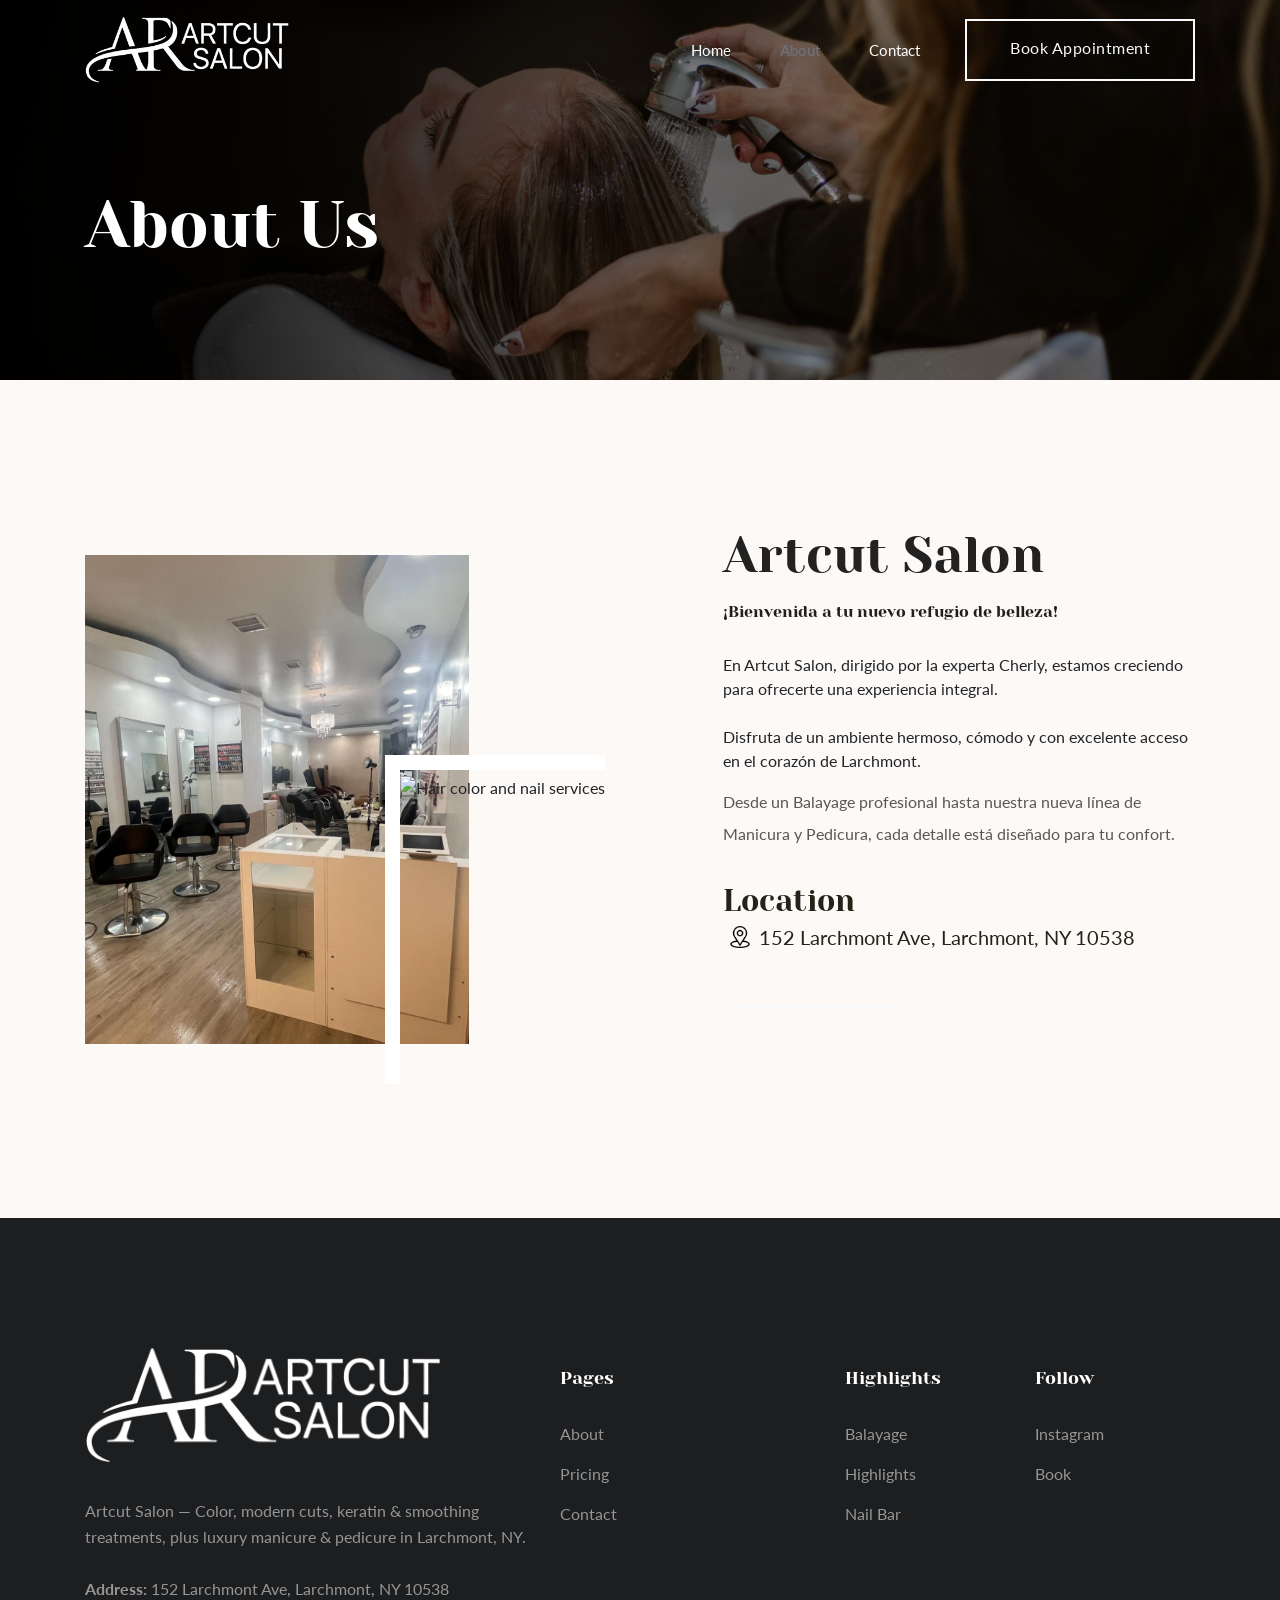
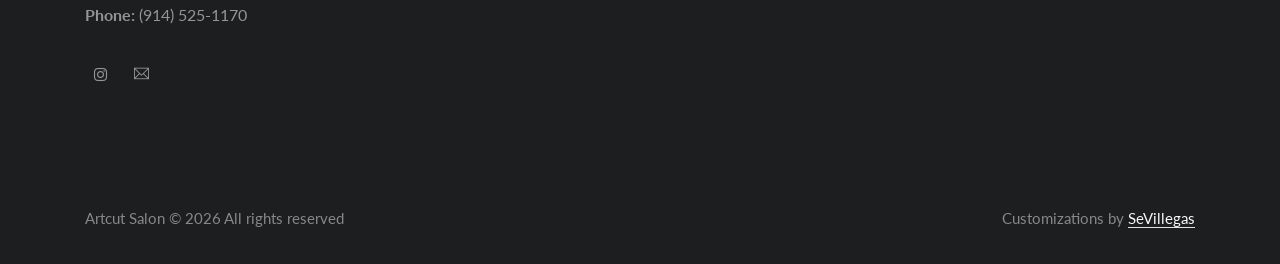
==== about.html @ 1b6c18f8 "first commit" ====
<!doctype html>
<html class="no-js" lang="zxx">

<head>
    <meta charset="utf-8">
    <meta http-equiv="x-ua-compatible" content="ie=edge">
    <title>Barber</title>
    <meta name="description"
        content=" About Artcut Salon in Larchmont, NY. Color, balayage, modern cuts, keratin & smoothing treatments, plus luxury manicure & pedicure. Book your appointment today.">
    <meta name="keywords"
        content="Artcut Salon, Larchmont NY salon, balayage Larchmont, hair color Larchmont, keratin treatment Larchmont, manicure Larchmont, pedicure Larchmont, Westchester beauty salon">
    <meta name="viewport" content="width=device-width, initial-scale=1">

    <!-- <link rel="manifest" href="site.webmanifest"> -->
    <link rel="shortcut icon" type="image/x-icon" href="img/favicon.png">
    <!-- Place favicon.ico in the root directory -->

    <!-- CSS here -->
    <link rel="stylesheet" href="css/bootstrap.min.css">
    <link rel="stylesheet" href="css/owl.carousel.min.css">
    <link rel="stylesheet" href="css/magnific-popup.css">
    <link rel="stylesheet" href="css/font-awesome.min.css">
    <link rel="stylesheet" href="css/themify-icons.css">
    <link rel="stylesheet" href="css/nice-select.css">
    <link rel="stylesheet" href="css/flaticon.css">
    <link rel="stylesheet" href="css/gijgo.css">
    <link rel="stylesheet" href="css/animate.css">
    <link rel="stylesheet" href="css/slicknav.css">
    <link rel="stylesheet" href="css/style.css">
    <!-- <link rel="stylesheet" href="css/responsive.css"> -->
</head>

<body>
    <!--[if lte IE 9]>
            <p class="browserupgrade">You are using an <strong>outdated</strong> browser. Please <a href="https://browsehappy.com/">upgrade your browser</a> to improve your experience and security.</p>
        <![endif]-->

    <!-- ! header-start -->
    <header>
        <div class="header-area ">
            <div id="sticky-header" class="main-header-area">
                <div class="container">
                    <div class="row align-items-center">
                        <div class="col-xl-3 col-lg-3">
                            <div class="logo-img">
                                <a href="index.html">
                                    <!-- Replace with your real logo -->
                                    <img src="img/logo.png" alt="Artcut Salon Logo">
                                </a>
                            </div>
                        </div>
                        <div class="col-xl-9 col-lg-9">
                            <div class="menu_wrap d-none d-lg-block">
                                <div class="menu_wrap_inner d-flex align-items-center justify-content-end">
                                    <div class="main-menu">
                                        <nav>
                                            <ul id="navigation">
                                                <li><a href="index.html">Home</a></li>
                                                <li><a class="active" href="about.html">About</a></li>
                                                <li><a href="contact.html">Contact</a></li>
                                            </ul>
                                        </nav>
                                    </div>
                                    <div class="book_room">
                                        <div class="book_btn">
                                            <a href="contact.html">Book Appointment</a>
                                        </div>
                                    </div>
                                </div>
                            </div>
                        </div>
                        <div class="col-12">
                            <div class="mobile_menu d-block d-lg-none"></div>
                        </div>
                    </div>
                </div>
            </div>
        </div>
    </header>
    <!-- ! header-end -->

    <!-- ! bradcam_area_start -->
    <div class="bradcam_area breadcam_bg overlay">
        <div class="container">
            <div class="row">
                <div class="col-lg-12">
                    <h3>About us</h3>
                </div>
            </div>
        </div>
    </div>
    <!-- ! bradcam_area_end -->

    <!-- ! about_area_start -->
    <div class="about_area ">
        <div class="container">
            <div class="row align-items-center">
                <div class="col-xl-6 col-lg-6 col-md-6">
                    <div class="about_thumbs">
                        <div class="large_img_1">
                            <!-- Replace images with real salon photos -->
                            <img src="img/about/about_lft.png" alt="Artcut Salon - Larchmont">
                        </div>
                        <div class="small_img_1">
                            <img src="img/about/about_right.png" alt="Hair color and nail services">
                        </div>
                    </div>
                </div>
                <div class="col-xl-6 col-lg-6 col-md-6">
                    <div class="about_info">
                        <div class="section_title mb-20px">
                            <h3>Artcut Salon</h3>
                            <p>
                            <h5>¡Bienvenida a tu nuevo refugio de belleza!</h5><br>En Artcut Salon, dirigido por la
                            experta
                            Cherly, estamos creciendo para ofrecerte una experiencia integral.<br><br>Disfruta de un
                            ambiente hermoso, cómodo y con excelente acceso en el corazón de Larchmont.</p>
                            <p>Desde un Balayage profesional hasta nuestra nueva línea de Manicura y Pedicura, cada
                                detalle está diseñado para tu confort.</p>
                        </div>
                        <p class="opening_hour">
                            Location
                            <span class="location-line">
                                <img src="./img/about/location.png" alt="Location">
                                152 Larchmont Ave, Larchmont, NY 10538
                            </span>
                        </p>
                        <a href="about.html" class="boxed-btn3">Meet Cherly</a>
                    </div>
                </div>
            </div>
        </div>
    </div>
    <!-- ! about_area_end -->

    <!-- ! team_area_start  
    <div class="team_area">
        <div class="container">
            <div class="row justify-content-center">
                <div class="col-lg-6 col-md-10">
                    <div class="section_title text-center mb-55">
                        <h3>Barber</h3>
                        <p>Lorem ipsum dolor sit amet, consectetur adipisicing elit, sed do eiusmod tempor incididunt ut
                            labore et dolore</p>
                    </div>
                </div>
            </div>
            <div class="row justify-content-center">
                <div class="col-lg-4 col-md-6">
                    <div class="single_team_member">
                        <div class="team_thumb">
                            <img src="img/team/1.png" alt="">
                        </div>
                        <div class="member_info text-center">
                            <h3>Jhon Smith</h3>
                            <p>Junior Barber</p>
                        </div>
                    </div>
                </div>
                <div class="col-lg-4 col-md-6">
                    <div class="single_team_member">
                        <div class="team_thumb">
                            <img src="img/team/2.png" alt="">
                        </div>
                        <div class="member_info text-center">
                            <h3>Jems Smith</h3>
                            <p>Junior Barber</p>
                        </div>
                    </div>
                </div>
                <div class="col-lg-4 col-md-6">
                    <div class="single_team_member">
                        <div class="team_thumb">
                            <img src="img/team/3.png" alt="">
                        </div>
                        <div class="member_info text-center">
                            <h3>Thomas J Watson</h3>
                            <p>Junior Barber</p>
                        </div>
                    </div>
                </div>
            </div>
        </div>
    </div>
    team_area_end  -->

    <!-- ! footer_start  -->
    <footer class="footer">
        <div class="footer_top">
            <div class="container">
                <div class="row">
                    <div class="col-xl-5 col-md-6 col-lg-5 ">
                        <div class="footer_widget">
                            <div class="footer_logo logo-img">
                                <a href="index.html">
                                    <img src="img/logo.png" alt="Artcut Salon Logo">
                                </a>
                            </div>
                            <p class="address_text">
                                Artcut Salon — Color, modern cuts, keratin & smoothing treatments, plus luxury manicure
                                & pedicure in Larchmont, NY.
                                <br><br>
                                <strong>Address:</strong> 152 Larchmont Ave, Larchmont, NY 10538<br>
                                <strong>Phone:</strong> (914) 525-1170
                            </p>
                            <div class="socail_links">
                                <ul>
                                    <li>
                                        <a href="https://www.instagram.com/hair.by.cherly" target="_blank"
                                            rel="noopener noreferrer" aria-label="Instagram">
                                            <i class="fa fa-instagram"></i>
                                        </a>
                                    </li>
                                    <li>
                                        <a href="contact.html" aria-label="Contact">
                                            <i class="ti-email"></i>
                                        </a>
                                    </li>
                                </ul>
                            </div>

                        </div>
                    </div>
                    <div class="col-xl-3 col-md-6 col-lg-3">
                        <div class="footer_widget">
                            <h3 class="footer_title">
                                Pages
                            </h3>
                            <ul class="links">
                                <li><a href="about.html">About</a></li>
                                <li><a href="#pricing">Pricing</a></li>
                                <li><a href="contact.html">Contact</a></li>
                            </ul>
                        </div>
                    </div>
                    <div class="col-xl-2  col-md-6 col-lg-2">
                        <div class="footer_widget">
                            <h3 class="footer_title">
                                Highlights
                            </h3>
                            <ul class="links">
                                <li><a href="#pricing">Balayage</a></li>
                                <li><a href="#pricing">Highlights</a></li>
                                <li><a href="#pricing">Nail Bar</a></li>
                            </ul>
                        </div>
                    </div>
                    <div class="col-xl-2  col-md-6 col-lg-2">
                        <div class="footer_widget">
                            <h3 class="footer_title">
                                Follow
                            </h3>
                            <ul class="links">
                                <li><a href="https://www.instagram.com/hair.by.cherly" target="_blank"
                                        rel="noopener noreferrer">Instagram</a></li>
                                <li><a href="contact.html">Book</a></li>
                            </ul>
                        </div>
                    </div>
                </div>
            </div>
        </div>
        <div class="copy-right_text">
            <div class="container">
                <div class="row">
                    <div class="col-xl-12">
                        <p class="copy_right d-flex justify-content-between">
                            Artcut Salon &copy;
                            <script>document.write(new Date().getFullYear());</script>
                            All rights reserved

                            <span class="ms-2 text-end">Customizations by <a class="border-bottom" target="_blank"
                                    href="https://sebastianv.netlify.app/">SeVillegas</a></span>
                        </p>
                    </div>
                </div>
            </div>
        </div>
    </footer>
    <!-- ! footer_end  -->

    <!-- JS here -->
    <script src="js/vendor/modernizr-3.5.0.min.js"></script>
    <script src="js/vendor/jquery-1.12.4.min.js"></script>
    <script src="js/popper.min.js"></script>
    <script src="js/bootstrap.min.js"></script>
    <script src="js/owl.carousel.min.js"></script>
    <script src="js/isotope.pkgd.min.js"></script>
    <script src="js/ajax-form.js"></script>
    <script src="js/waypoints.min.js"></script>
    <script src="js/jquery.counterup.min.js"></script>
    <script src="js/imagesloaded.pkgd.min.js"></script>
    <script src="js/scrollIt.js"></script>
    <script src="js/jquery.scrollUp.min.js"></script>
    <script src="js/wow.min.js"></script>
    <script src="js/nice-select.min.js"></script>
    <script src="js/jquery.slicknav.min.js"></script>
    <script src="js/jquery.magnific-popup.min.js"></script>
    <script src="js/plugins.js"></script>
    <script src="js/gijgo.min.js"></script>

    <!--contact js-->
    <script src="js/contact.js"></script>
    <script src="js/jquery.ajaxchimp.min.js"></script>
    <script src="js/jquery.form.js"></script>
    <script src="js/jquery.validate.min.js"></script>
    <script src="js/mail-script.js"></script>

    <script src="js/main.js"></script>
    <script>
        $('#datepicker').datepicker({
            iconsLibrary: 'fontawesome',
            disableDaysOfWeek: [0, 0],
            //     icons: {
            //      rightIcon: '<span class="fa fa-caret-down"></span>'
            //  }
        });
        $('#datepicker2').datepicker({
            iconsLibrary: 'fontawesome',
            icons: {
                rightIcon: '<span class="fa fa-caret-down"></span>'
            }

        });
        var timepicker = $('#timepicker').timepicker({
            format: 'HH.MM'
        });
    </script>
</body>

</html>
---- css/themify-icons.css ----
@font-face {
	font-family: 'themify';
	src:url('../fonts/themify.eot?-fvbane');
	src:url('../fonts/themify.eot?#iefix-fvbane') format('embedded-opentype'),
		url('../fonts/themify.woff?-fvbane') format('woff'),
		url('../fonts/themify.ttf?-fvbane') format('truetype'),
		url('../fonts/themify.svg?-fvbane#themify') format('svg');
	font-weight: normal;
	font-style: normal;
}

[class^="ti-"], [class*=" ti-"] {
	font-family: 'themify';
	/* speak: none; */
	font-style: normal;
	font-weight: normal;
	font-variant: normal;
	text-transform: none;
	line-height: 1;

	/* Better Font Rendering =========== */
	-webkit-font-smoothing: antialiased;
	-moz-osx-font-smoothing: grayscale;
}

.ti-wand:before {
	content: "\e600";
}
.ti-volume:before {
	content: "\e601";
}
.ti-user:before {
	content: "\e602";
}
.ti-unlock:before {
	content: "\e603";
}
.ti-unlink:before {
	content: "\e604";
}
.ti-trash:before {
	content: "\e605";
}
.ti-thought:before {
	content: "\e606";
}
.ti-target:before {
	content: "\e607";
}
.ti-tag:before {
	content: "\e608";
}
.ti-tablet:before {
	content: "\e609";
}
.ti-star:before {
	content: "\e60a";
}
.ti-spray:before {
	content: "\e60b";
}
.ti-signal:before {
	content: "\e60c";
}
.ti-shopping-cart:before {
	content: "\e60d";
}
.ti-shopping-cart-full:before {
	content: "\e60e";
}
.ti-settings:before {
	content: "\e60f";
}
.ti-search:before {
	content: "\e610";
}
.ti-zoom-in:before {
	content: "\e611";
}
.ti-zoom-out:before {
	content: "\e612";
}
.ti-cut:before {
	content: "\e613";
}
.ti-ruler:before {
	content: "\e614";
}
.ti-ruler-pencil:before {
	content: "\e615";
}
.ti-ruler-alt:before {
	content: "\e616";
}
.ti-bookmark:before {
	content: "\e617";
}
.ti-bookmark-alt:before {
	content: "\e618";
}
.ti-reload:before {
	content: "\e619";
}
.ti-plus:before {
	content: "\e61a";
}
.ti-pin:before {
	content: "\e61b";
}
.ti-pencil:before {
	content: "\e61c";
}
.ti-pencil-alt:before {
	content: "\e61d";
}
.ti-paint-roller:before {
	content: "\e61e";
}
.ti-paint-bucket:before {
	content: "\e61f";
}
.ti-na:before {
	content: "\e620";
}
.ti-mobile:before {
	content: "\e621";
}
.ti-minus:before {
	content: "\e622";
}
.ti-medall:before {
	content: "\e623";
}
.ti-medall-alt:before {
	content: "\e624";
}
.ti-marker:before {
	content: "\e625";
}
.ti-marker-alt:before {
	content: "\e626";
}
.ti-arrow-up:before {
	content: "\e627";
}
.ti-arrow-right:before {
	content: "\e628";
}
.ti-arrow-left:before {
	content: "\e629";
}
.ti-arrow-down:before {
	content: "\e62a";
}
.ti-lock:before {
	content: "\e62b";
}
.ti-location-arrow:before {
	content: "\e62c";
}
.ti-link:before {
	content: "\e62d";
}
.ti-layout:before {
	content: "\e62e";
}
.ti-layers:before {
	content: "\e62f";
}
.ti-layers-alt:before {
	content: "\e630";
}
.ti-key:before {
	content: "\e631";
}
.ti-import:before {
	content: "\e632";
}
.ti-image:before {
	content: "\e633";
}
.ti-heart:before {
	content: "\e634";
}
.ti-heart-broken:before {
	content: "\e635";
}
.ti-hand-stop:before {
	content: "\e636";
}
.ti-hand-open:before {
	content: "\e637";
}
.ti-hand-drag:before {
	content: "\e638";
}
.ti-folder:before {
	content: "\e639";
}
.ti-flag:before {
	content: "\e63a";
}
.ti-flag-alt:before {
	content: "\e63b";
}
.ti-flag-alt-2:before {
	content: "\e63c";
}
.ti-eye:before {
	content: "\e63d";
}
.ti-export:before {
	content: "\e63e";
}
.ti-exchange-vertical:before {
	content: "\e63f";
}
.ti-desktop:before {
	content: "\e640";
}
.ti-cup:before {
	content: "\e641";
}
.ti-crown:before {
	content: "\e642";
}
.ti-comments:before {
	content: "\e643";
}
.ti-comment:before {
	content: "\e644";
}
.ti-comment-alt:before {
	content: "\e645";
}
.ti-close:before {
	content: "\e646";
}
.ti-clip:before {
	content: "\e647";
}
.ti-angle-up:before {
	content: "\e648";
}
.ti-angle-right:before {
	content: "\e649";
}
.ti-angle-left:before {
	content: "\e64a";
}
.ti-angle-down:before {
	content: "\e64b";
}
.ti-check:before {
	content: "\e64c";
}
.ti-check-box:before {
	content: "\e64d";
}
.ti-camera:before {
	content: "\e64e";
}
.ti-announcement:before {
	content: "\e64f";
}
.ti-brush:before {
	content: "\e650";
}
.ti-briefcase:before {
	content: "\e651";
}
.ti-bolt:before {
	content: "\e652";
}
.ti-bolt-alt:before {
	content: "\e653";
}
.ti-blackboard:before {
	content: "\e654";
}
.ti-bag:before {
	content: "\e655";
}
.ti-move:before {
	content: "\e656";
}
.ti-arrows-vertical:before {
	content: "\e657";
}
.ti-arrows-horizontal:before {
	content: "\e658";
}
.ti-fullscreen:before {
	content: "\e659";
}
.ti-arrow-top-right:before {
	content: "\e65a";
}
.ti-arrow-top-left:before {
	content: "\e65b";
}
.ti-arrow-circle-up:before {
	content: "\e65c";
}
.ti-arrow-circle-right:before {
	content: "\e65d";
}
.ti-arrow-circle-left:before {
	content: "\e65e";
}
.ti-arrow-circle-down:before {
	content: "\e65f";
}
.ti-angle-double-up:before {
	content: "\e660";
}
.ti-angle-double-right:before {
	content: "\e661";
}
.ti-angle-double-left:before {
	content: "\e662";
}
.ti-angle-double-down:before {
	content: "\e663";
}
.ti-zip:before {
	content: "\e664";
}
.ti-world:before {
	content: "\e665";
}
.ti-wheelchair:before {
	content: "\e666";
}
.ti-view-list:before {
	content: "\e667";
}
.ti-view-list-alt:before {
	content: "\e668";
}
.ti-view-grid:before {
	content: "\e669";
}
.ti-uppercase:before {
	content: "\e66a";
}
.ti-upload:before {
	content: "\e66b";
}
.ti-underline:before {
	content: "\e66c";
}
.ti-truck:before {
	content: "\e66d";
}
.ti-timer:before {
	content: "\e66e";
}
.ti-ticket:before {
	content: "\e66f";
}
.ti-thumb-up:before {
	content: "\e670";
}
.ti-thumb-down:before {
	content: "\e671";
}
.ti-text:before {
	content: "\e672";
}
.ti-stats-up:before {
	content: "\e673";
}
.ti-stats-down:before {
	content: "\e674";
}
.ti-split-v:before {
	content: "\e675";
}
.ti-split-h:before {
	content: "\e676";
}
.ti-smallcap:before {
	content: "\e677";
}
.ti-shine:before {
	content: "\e678";
}
.ti-shift-right:before {
	content: "\e679";
}
.ti-shift-left:before {
	content: "\e67a";
}
.ti-shield:before {
	content: "\e67b";
}
.ti-notepad:before {
	content: "\e67c";
}
.ti-server:before {
	content: "\e67d";
}
.ti-quote-right:before {
	content: "\e67e";
}
.ti-quote-left:before {
	content: "\e67f";
}
.ti-pulse:before {
	content: "\e680";
}
.ti-printer:before {
	content: "\e681";
}
.ti-power-off:before {
	content: "\e682";
}
.ti-plug:before {
	content: "\e683";
}
.ti-pie-chart:before {
	content: "\e684";
}
.ti-paragraph:before {
	content: "\e685";
}
.ti-panel:before {
	content: "\e686";
}
.ti-package:before {
	content: "\e687";
}
.ti-music:before {
	content: "\e688";
}
.ti-music-alt:before {
	content: "\e689";
}
.ti-mouse:before {
	content: "\e68a";
}
.ti-mouse-alt:before {
	content: "\e68b";
}
.ti-money:before {
	content: "\e68c";
}
.ti-microphone:before {
	content: "\e68d";
}
.ti-menu:before {
	content: "\e68e";
}
.ti-menu-alt:before {
	content: "\e68f";
}
.ti-map:before {
	content: "\e690";
}
.ti-map-alt:before {
	content: "\e691";
}
.ti-loop:before {
	content: "\e692";
}
.ti-location-pin:before {
	content: "\e693";
}
.ti-list:before {
	content: "\e694";
}
.ti-light-bulb:before {
	content: "\e695";
}
.ti-Italic:before {
	content: "\e696";
}
.ti-info:before {
	content: "\e697";
}
.ti-infinite:before {
	content: "\e698";
}
.ti-id-badge:before {
	content: "\e699";
}
.ti-hummer:before {
	content: "\e69a";
}
.ti-home:before {
	content: "\e69b";
}
.ti-help:before {
	content: "\e69c";
}
.ti-headphone:before {
	content: "\e69d";
}
.ti-harddrives:before {
	content: "\e69e";
}
.ti-harddrive:before {
	content: "\e69f";
}
.ti-gift:before {
	content: "\e6a0";
}
.ti-game:before {
	content: "\e6a1";
}
.ti-filter:before {
	content: "\e6a2";
}
.ti-files:before {
	content: "\e6a3";
}
.ti-file:before {
	content: "\e6a4";
}
.ti-eraser:before {
	content: "\e6a5";
}
.ti-envelope:before {
	content: "\e6a6";
}
.ti-download:before {
	content: "\e6a7";
}
.ti-direction:before {
	content: "\e6a8";
}
.ti-direction-alt:before {
	content: "\e6a9";
}
.ti-dashboard:before {
	content: "\e6aa";
}
.ti-control-stop:before {
	content: "\e6ab";
}
.ti-control-shuffle:before {
	content: "\e6ac";
}
.ti-control-play:before {
	content: "\e6ad";
}
.ti-control-pause:before {
	content: "\e6ae";
}
.ti-control-forward:before {
	content: "\e6af";
}
.ti-control-backward:before {
	content: "\e6b0";
}
.ti-cloud:before {
	content: "\e6b1";
}
.ti-cloud-up:before {
	content: "\e6b2";
}
.ti-cloud-down:before {
	content: "\e6b3";
}
.ti-clipboard:before {
	content: "\e6b4";
}
.ti-car:before {
	content: "\e6b5";
}
.ti-calendar:before {
	content: "\e6b6";
}
.ti-book:before {
	content: "\e6b7";
}
.ti-bell:before {
	content: "\e6b8";
}
.ti-basketball:before {
	content: "\e6b9";
}
.ti-bar-chart:before {
	content: "\e6ba";
}
.ti-bar-chart-alt:before {
	content: "\e6bb";
}
.ti-back-right:before {
	content: "\e6bc";
}
.ti-back-left:before {
	content: "\e6bd";
}
.ti-arrows-corner:before {
	content: "\e6be";
}
.ti-archive:before {
	content: "\e6bf";
}
.ti-anchor:before {
	content: "\e6c0";
}
.ti-align-right:before {
	content: "\e6c1";
}
.ti-align-left:before {
	content: "\e6c2";
}
.ti-align-justify:before {
	content: "\e6c3";
}
.ti-align-center:before {
	content: "\e6c4";
}
.ti-alert:before {
	content: "\e6c5";
}
.ti-alarm-clock:before {
	content: "\e6c6";
}
.ti-agenda:before {
	content: "\e6c7";
}
.ti-write:before {
	content: "\e6c8";
}
.ti-window:before {
	content: "\e6c9";
}
.ti-widgetized:before {
	content: "\e6ca";
}
.ti-widget:before {
	content: "\e6cb";
}
.ti-widget-alt:before {
	content: "\e6cc";
}
.ti-wallet:before {
	content: "\e6cd";
}
.ti-video-clapper:before {
	content: "\e6ce";
}
.ti-video-camera:before {
	content: "\e6cf";
}
.ti-vector:before {
	content: "\e6d0";
}
.ti-themify-logo:before {
	content: "\e6d1";
}
.ti-themify-favicon:before {
	content: "\e6d2";
}
.ti-themify-favicon-alt:before {
	content: "\e6d3";
}
.ti-support:before {
	content: "\e6d4";
}
.ti-stamp:before {
	content: "\e6d5";
}
.ti-split-v-alt:before {
	content: "\e6d6";
}
.ti-slice:before {
	content: "\e6d7";
}
.ti-shortcode:before {
	content: "\e6d8";
}
.ti-shift-right-alt:before {
	content: "\e6d9";
}
.ti-shift-left-alt:before {
	content: "\e6da";
}
.ti-ruler-alt-2:before {
	content: "\e6db";
}
.ti-receipt:before {
	content: "\e6dc";
}
.ti-pin2:before {
	content: "\e6dd";
}
.ti-pin-alt:before {
	content: "\e6de";
}
.ti-pencil-alt2:before {
	content: "\e6df";
}
.ti-palette:before {
	content: "\e6e0";
}
.ti-more:before {
	content: "\e6e1";
}
.ti-more-alt:before {
	content: "\e6e2";
}
.ti-microphone-alt:before {
	content: "\e6e3";
}
.ti-magnet:before {
	content: "\e6e4";
}
.ti-line-double:before {
	content: "\e6e5";
}
.ti-line-dotted:before {
	content: "\e6e6";
}
.ti-line-dashed:before {
	content: "\e6e7";
}
.ti-layout-width-full:before {
	content: "\e6e8";
}
.ti-layout-width-default:before {
	content: "\e6e9";
}
.ti-layout-width-default-alt:before {
	content: "\e6ea";
}
.ti-layout-tab:before {
	content: "\e6eb";
}
.ti-layout-tab-window:before {
	content: "\e6ec";
}
.ti-layout-tab-v:before {
	content: "\e6ed";
}
.ti-layout-tab-min:before {
	content: "\e6ee";
}
.ti-layout-slider:before {
	content: "\e6ef";
}
.ti-layout-slider-alt:before {
	content: "\e6f0";
}
.ti-layout-sidebar-right:before {
	content: "\e6f1";
}
.ti-layout-sidebar-none:before {
	content: "\e6f2";
}
.ti-layout-sidebar-left:before {
	content: "\e6f3";
}
.ti-layout-placeholder:before {
	content: "\e6f4";
}
.ti-layout-menu:before {
	content: "\e6f5";
}
.ti-layout-menu-v:before {
	content: "\e6f6";
}
.ti-layout-menu-separated:before {
	content: "\e6f7";
}
.ti-layout-menu-full:before {
	content: "\e6f8";
}
.ti-layout-media-right-alt:before {
	content: "\e6f9";
}
.ti-layout-media-right:before {
	content: "\e6fa";
}
.ti-layout-media-overlay:before {
	content: "\e6fb";
}
.ti-layout-media-overlay-alt:before {
	content: "\e6fc";
}
.ti-layout-media-overlay-alt-2:before {
	content: "\e6fd";
}
.ti-layout-media-left-alt:before {
	content: "\e6fe";
}
.ti-layout-media-left:before {
	content: "\e6ff";
}
.ti-layout-media-center-alt:before {
	content: "\e700";
}
.ti-layout-media-center:before {
	content: "\e701";
}
.ti-layout-list-thumb:before {
	content: "\e702";
}
.ti-layout-list-thumb-alt:before {
	content: "\e703";
}
.ti-layout-list-post:before {
	content: "\e704";
}
.ti-layout-list-large-image:before {
	content: "\e705";
}
.ti-layout-line-solid:before {
	content: "\e706";
}
.ti-layout-grid4:before {
	content: "\e707";
}
.ti-layout-grid3:before {
	content: "\e708";
}
.ti-layout-grid2:before {
	content: "\e709";
}
.ti-layout-grid2-thumb:before {
	content: "\e70a";
}
.ti-layout-cta-right:before {
	content: "\e70b";
}
.ti-layout-cta-left:before {
	content: "\e70c";
}
.ti-layout-cta-center:before {
	content: "\e70d";
}
.ti-layout-cta-btn-right:before {
	content: "\e70e";
}
.ti-layout-cta-btn-left:before {
	content: "\e70f";
}
.ti-layout-column4:before {
	content: "\e710";
}
.ti-layout-column3:before {
	content: "\e711";
}
.ti-layout-column2:before {
	content: "\e712";
}
.ti-layout-accordion-separated:before {
	content: "\e713";
}
.ti-layout-accordion-merged:before {
	content: "\e714";
}
.ti-layout-accordion-list:before {
	content: "\e715";
}
.ti-ink-pen:before {
	content: "\e716";
}
.ti-info-alt:before {
	content: "\e717";
}
.ti-help-alt:before {
	content: "\e718";
}
.ti-headphone-alt:before {
	content: "\e719";
}
.ti-hand-point-up:before {
	content: "\e71a";
}
.ti-hand-point-right:before {
	content: "\e71b";
}
.ti-hand-point-left:before {
	content: "\e71c";
}
.ti-hand-point-down:before {
	content: "\e71d";
}
.ti-gallery:before {
	content: "\e71e";
}
.ti-face-smile:before {
	content: "\e71f";
}
.ti-face-sad:before {
	content: "\e720";
}
.ti-credit-card:before {
	content: "\e721";
}
.ti-control-skip-forward:before {
	content: "\e722";
}
.ti-control-skip-backward:before {
	content: "\e723";
}
.ti-control-record:before {
	content: "\e724";
}
.ti-control-eject:before {
	content: "\e725";
}
.ti-comments-smiley:before {
	content: "\e726";
}
.ti-brush-alt:before {
	content: "\e727";
}
.ti-youtube:before {
	content: "\e728";
}
.ti-vimeo:before {
	content: "\e729";
}
.ti-twitter:before {
	content: "\e72a";
}
.ti-time:before {
	content: "\e72b";
}
.ti-tumblr:before {
	content: "\e72c";
}
.ti-skype:before {
	content: "\e72d";
}
.ti-share:before {
	content: "\e72e";
}
.ti-share-alt:before {
	content: "\e72f";
}
.ti-rocket:before {
	content: "\e730";
}
.ti-pinterest:before {
	content: "\e731";
}
.ti-new-window:before {
	content: "\e732";
}
.ti-microsoft:before {
	content: "\e733";
}
.ti-list-ol:before {
	content: "\e734";
}
.ti-linkedin:before {
	content: "\e735";
}
.ti-layout-sidebar-2:before {
	content: "\e736";
}
.ti-layout-grid4-alt:before {
	content: "\e737";
}
.ti-layout-grid3-alt:before {
	content: "\e738";
}
.ti-layout-grid2-alt:before {
	content: "\e739";
}
.ti-layout-column4-alt:before {
	content: "\e73a";
}
.ti-layout-column3-alt:before {
	content: "\e73b";
}
.ti-layout-column2-alt:before {
	content: "\e73c";
}
.ti-instagram:before {
	content: "\e73d";
}
.ti-google:before {
	content: "\e73e";
}
.ti-github:before {
	content: "\e73f";
}
.ti-flickr:before {
	content: "\e740";
}
.ti-facebook:before {
	content: "\e741";
}
.ti-dropbox:before {
	content: "\e742";
}
.ti-dribbble:before {
	content: "\e743";
}
.ti-apple:before {
	content: "\e744";
}
.ti-android:before {
	content: "\e745";
}
.ti-save:before {
	content: "\e746";
}
.ti-save-alt:before {
	content: "\e747";
}
.ti-yahoo:before {
	content: "\e748";
}
.ti-wordpress:before {
	content: "\e749";
}
.ti-vimeo-alt:before {
	content: "\e74a";
}
.ti-twitter-alt:before {
	content: "\e74b";
}
.ti-tumblr-alt:before {
	content: "\e74c";
}
.ti-trello:before {
	content: "\e74d";
}
.ti-stack-overflow:before {
	content: "\e74e";
}
.ti-soundcloud:before {
	content: "\e74f";
}
.ti-sharethis:before {
	content: "\e750";
}
.ti-sharethis-alt:before {
	content: "\e751";
}
.ti-reddit:before {
	content: "\e752";
}
.ti-pinterest-alt:before {
	content: "\e753";
}
.ti-microsoft-alt:before {
	content: "\e754";
}
.ti-linux:before {
	content: "\e755";
}
.ti-jsfiddle:before {
	content: "\e756";
}
.ti-joomla:before {
	content: "\e757";
}
.ti-html5:before {
	content: "\e758";
}
.ti-flickr-alt:before {
	content: "\e759";
}
.ti-email:before {
	content: "\e75a";
}
.ti-drupal:before {
	content: "\e75b";
}
.ti-dropbox-alt:before {
	content: "\e75c";
}
.ti-css3:before {
	content: "\e75d";
}
.ti-rss:before {
	content: "\e75e";
}
.ti-rss-alt:before {
	content: "\e75f";
}
---- css/nice-select.css ----
.nice-select {
  -webkit-tap-highlight-color: transparent;
  background-color: #fff;
  border-radius: 5px;
  border: solid 1px #e8e8e8;
  box-sizing: border-box;
  clear: both;
  cursor: pointer;
  display: block;
  float: left;
  font-family: inherit;
  font-size: 14px;
  font-weight: normal;
  height: 42px;
  line-height: 40px;
  outline: none;
  padding-left: 18px;
  padding-right: 30px;
  position: relative;
  text-align: left !important;
  -webkit-transition: all 0.2s ease-in-out;
  transition: all 0.2s ease-in-out;
  -webkit-user-select: none;
     -moz-user-select: none;
      -ms-user-select: none;
          user-select: none;
  white-space: nowrap;
  width: auto; }
  .nice-select:hover {
    border-color: #dbdbdb; }
  .nice-select:active, .nice-select.open, .nice-select:focus {
    border-color: #999; }


  .nice-select.disabled {
    border-color: #ededed;
    color: #999;
    pointer-events: none; }
    .nice-select.disabled:after {
      border-color: #cccccc; }
  .nice-select.wide {
    width: 100%; }
    .nice-select.wide .list {
      left: 0 !important;
      right: 0 !important; }
  .nice-select.right {
    float: right; }
    .nice-select.right .list {
      left: auto;
      right: 0; }
  .nice-select.small {
    font-size: 12px;
    height: 36px;
    line-height: 34px; }
    .nice-select.small:after {
      height: 4px;
      width: 4px; }
    .nice-select.small .option {
      line-height: 34px;
      min-height: 34px; }
  .nice-select .list {
    background-color: #fff;
    border-radius: 5px;
    box-shadow: 0 0 0 1px rgba(68, 68, 68, 0.11);
    box-sizing: border-box;
    margin-top: 4px;
    opacity: 0;
    overflow: hidden;
    padding: 0;
    pointer-events: none;
    position: absolute;
    top: 100%;
    left: 0;
    -webkit-transform-origin: 50% 0;
        -ms-transform-origin: 50% 0;
            transform-origin: 50% 0;
    -webkit-transform: scale(0.75) translateY(-21px);
        -ms-transform: scale(0.75) translateY(-21px);
            transform: scale(0.75) translateY(-21px);
    -webkit-transition: all 0.2s cubic-bezier(0.5, 0, 0, 1.25), opacity 0.15s ease-out;
    transition: all 0.2s cubic-bezier(0.5, 0, 0, 1.25), opacity 0.15s ease-out;
    z-index: 9; }
    .nice-select .list:hover .option:not(:hover) {
      background-color: transparent !important; }
  .nice-select .option {
    cursor: pointer;
    font-weight: 400;
    line-height: 40px;
    list-style: none;
    min-height: 40px;
    outline: none;
    padding-left: 18px;
    padding-right: 29px;
    text-align: left;
    -webkit-transition: all 0.2s;
    transition: all 0.2s; }
    .nice-select .option:hover, .nice-select .option.focus, .nice-select .option.selected.focus {
      background-color: #f6f6f6; }
    .nice-select .option.selected {
      font-weight: bold; }
    .nice-select .option.disabled {
      background-color: transparent;
      color: #999;
      cursor: default; }

.no-csspointerevents .nice-select .list {
  display: none; }

.no-csspointerevents .nice-select.open .list {
  display: block; }





  /* ,,,,,,,,,,,,,,,, */


  .nice-select:after {
    content: "\e64b";
    display: block;
    height: 5px;
    margin-top: -5px;
    pointer-events: none;
    position: absolute;
    right: 30px;
    top: 8px;
    transition: all 0.15s ease-in-out;
    width: 5px;
    font-family: 'themify';
    color: #ddd; }

    .nice-select.open:after {
 }
    .nice-select.open .list {
      opacity: 1;
      pointer-events: auto;
      -webkit-transform: scale(1) translateY(0);
          -ms-transform: scale(1) translateY(0);
              transform: scale(1) translateY(0); }
---- css/flaticon.css ----
/*
  	Flaticon icon font: Flaticon
  	Creation date: 11/01/2020 06:59
  	*/

@font-face {
  font-family: "Flaticon";
  src: url("../fonts/Flaticon.eot");
  src: url("../fonts/Flaticon.eot?#iefix") format("embedded-opentype"),
       url("./Flaticon.woff2") format("woff2"),
       url("../fonts/Flaticon.woff") format("woff"),
       url("../fonts/Flaticon.ttf") format("truetype"),
       url("../fonts/Flaticon.svg#Flaticon") format("svg");
  font-weight: normal;
  font-style: normal;
}

@media screen and (-webkit-min-device-pixel-ratio:0) {
  @font-face {
    font-family: "Flaticon";
    src: url("../fonts/Flaticon.svg#Flaticon") format("svg");
  }
}

[class^="flaticon-"]:before, [class*=" flaticon-"]:before,
[class^="flaticon-"]:after, [class*=" flaticon-"]:after {   
  font-family: Flaticon;
font-style: normal;
}

.flaticon-null:before { content: "\f100"; }
.flaticon-shave:before { content: "\f101"; }
.flaticon-barber:before { content: "\f102"; }
---- css/gijgo.css ----
.gj-button {
    background-color: #f5f5f5;
    border: 1px solid #ddd;
    color: #000;
    border-radius: 3px;
    padding: 6px 10px;
    cursor: pointer;
}

.gj-unselectable {
    -webkit-touch-callout: none;
    -webkit-user-select: none;
    -khtml-user-select: none;
    -moz-user-select: none;
    -ms-user-select: none;
    user-select: none;
}

.gj-row {
    display: -webkit-box;
    display: -ms-flexbox;
    display: flex;
    -ms-flex-wrap: wrap;
    flex-wrap: wrap;
}

.gj-margin-left-5 {
    margin-left: 5px;
}

.gj-margin-left-10 {
    margin-left: 10px;
}

.gj-width-full {
    width: 100%;
}

.gj-cursor-pointer {
    cursor: pointer;
}

.gj-text-align-center {
    text-align: center;
}

.gj-font-size-16 {
    font-size: 16px;
}

.gj-hidden {
    display: none;
}

/** Material Design */
.gj-button-md {
    background: 0 0;
    border: none;
    border-radius: 2px;
    color: rgba(0, 0, 0, 0.87);
    position: relative;
    height: 36px;
    margin: 0;
    min-width: 64px;
    padding: 0 16px;
    display: inline-block;
    font-family: "Roboto","Helvetica","Arial",sans-serif;
    font-size: 1rem;
    font-weight: 500;
    text-transform: uppercase;
    letter-spacing: 0;
    overflow: hidden;
    will-change: box-shadow;
    transition: box-shadow .2s cubic-bezier(.4,0,1,1),background-color .2s cubic-bezier(.4,0,.2,1),color .2s cubic-bezier(.4,0,.2,1);
    outline: none;
    cursor: pointer;
    text-decoration: none;
    text-align: center;
    line-height: 36px;
    vertical-align: middle;
    overflow: hidden;
    -webkit-user-select: none;
    -moz-user-select: none;
    -ms-user-select: none;
    user-select: none;
}

.gj-button-md:hover {
    background-color: rgba(158,158,158,.2);
}

.gj-button-md:disabled {
    color: rgba(0,0,0,.26);
    background: 0 0;
}

.gj-button-md .material-icons,
.gj-button-md .gj-icon {
    vertical-align: middle;
    /*font-size: 1.3rem;
    margin-right: 4px;*/
}

.gj-button-md.gj-button-md-icon {
    width: 24px;
    height: 31px;
    min-width: 24px;
    padding: 0px;
    display: table;
}

.gj-button-md.gj-button-md-icon .material-icons,
.gj-button-md.gj-button-md-icon .gj-icon {
    display: table-cell;
    margin-right: 0px;
    width: 24px;
    height: 24px;
}

.gj-button-md.active {
    background-color: rgba(158,158,158,.4);
}

.gj-button-md-group {
    position: relative;
    display: inline-block;
    vertical-align: middle;
}

.gj-textbox-md {
    border: none;
    border-bottom: 1px solid rgba(0,0,0,.42);
    display: block;
    font-family: "Helvetica","Arial",sans-serif;
    font-size: 16px;
    line-height: 16px;
    padding: 4px 0px;
    margin: 0;
    width: 100%;
    background: 0 0;
    text-align: left;
    color: rgba(0,0,0,.87);
}

.gj-textbox-md:focus,
.gj-textbox-md:active {
    border-bottom: 2px solid rgba(0,0,0,.42);
    outline: none;
}

.gj-textbox-md::placeholder {
    color: #8e8e8e;
}

.gj-textbox-md:-ms-input-placeholder {
    color: #8e8e8e;
}

.gj-textbox-md::-ms-input-placeholder {
    color: #8e8e8e;
}

.gj-md-spacer-24 {
    min-width: 24px;
    width: 24px;
    display: inline-block;
}

.gj-md-spacer-32 {
    min-width: 32px;
    width: 32px;
    display: inline-block;
}

.gj-modal {
    position: fixed;
    top: 0;
    right: 0;
    bottom: 0;
    left: 0;
    z-index: 1203;
    display: none;
    overflow: hidden;
    -webkit-overflow-scrolling: touch;
    outline: 0;
    background-color: rgba(0, 0, 0, 0.54118);
    transition: 200ms ease opacity;
    will-change: opacity;
}

/* List */
ul.gj-list li [data-role="wrapper"] {
    display: table;
    width: 100%;
}

ul.gj-list li [data-role="checkbox"] {
    display: table-cell;
    vertical-align:middle;
    text-align:center;
}

ul.gj-list li [data-role="image"] {
    display: table-cell;
    vertical-align:middle;
    text-align:center;
}

ul.gj-list li [data-role="display"] {
    display: table-cell;
    vertical-align:middle;
    cursor: pointer;
}

ul.gj-list li [data-role="display"]:empty:before {
  content: "\200b"; /* unicode zero width space character */
}

/* List - Bootstrap */
ul.gj-list-bootstrap {
    padding-left: 0px;
    margin-bottom: 0px;
}

ul.gj-list-bootstrap li {
    padding: 0px;
}

ul.gj-list-bootstrap li [data-role="wrapper"] {
    padding: 0px 10px;
}

ul.gj-list-bootstrap li [data-role="checkbox"] {
    width: 24px;
    padding: 3px;
}

ul.gj-list-bootstrap li [data-role="image"] {
    width: 24px;
    height: 24px;
}

ul.gj-list-bootstrap li [data-role="display"] {
    padding: 8px 0px 8px 4px;
}

.list-group-item.active ul li, .list-group-item.active:focus ul li, .list-group-item.active:hover ul li {
    text-shadow: none;
    color:initial;
}

/* List - Material Design */
ul.gj-list-md {
    padding: 0px;
    list-style: none;
    list-style-type: none;
    line-height: 24px;
    letter-spacing: 0;
    color: #616161; /* Gray 700 */
}

ul.gj-list-md li {
    display: list-item;
    list-style-type: none;
    padding: 0px;
    min-height: unset;
    box-sizing: border-box;
    align-items: center;
    cursor: default;
    overflow: hidden;

    font-family: "Roboto","Helvetica","Arial",sans-serif;
    font-size: 16px;
    font-weight: 400;
    letter-spacing: .04em;
    line-height: 1;
    
    -webkit-flex-direction: row;
    -ms-flex-direction: row;
    flex-direction: row;
    -webkit-flex-wrap: nowrap;
    -ms-flex-wrap: nowrap;
    flex-wrap: nowrap;
}

ul.gj-list-md li [data-role="checkbox"] {
    height: 24px;
    width: 24px;
}

ul.gj-list-md li [data-role="image"] {
    height: 24px;
    width: 24px;
}

ul.gj-list-md li [data-role="display"] {
    padding: 8px 0px 8px 5px;
    order: 0;
    flex-grow: 2;
    text-decoration: none;
    box-sizing: border-box;
    align-items: center;
    text-align: left;
    color: rgba(0,0,0,.87);
}

ul.gj-list-md li.disabled>[data-role="wrapper"]>[data-role="display"] {
    color: #9E9E9E; /* Gray 500 */
}

.gj-list-md-active {
    background: #e0e0e0;
    color: #3f51b5;
}


/* Picker */
.gj-picker {
    position: absolute;
    z-index: 1203;
    background-color: #fff;
}

.gj-picker .selected {
    color: #fff;
}

/* Material Design */
.gj-picker-md {
    font-family: "Roboto","Helvetica","Arial",sans-serif;
    font-size: 16px;
    font-weight: 400;
    letter-spacing: .04em;
    line-height: 1;
    color: rgba(0,0,0,.87);
    border: 1px solid #E0E0E0;
}

.gj-modal .gj-picker-md {
    border: 0px;
}

.gj-picker-md [role="header"] {
    color: rgba(255, 255, 255, 0.54);
    display: flex;
    background: #4A3600;
    align-items: baseline;
    user-select: none;
    justify-content: center;
}

.gj-picker-md [role="footer"] {
    float: right;
    padding: 10px;
}

.gj-picker-md [role="footer"] button.gj-button-md {
    color: #4A3600;
    font-weight: bold;
    font-size: 13px;
}

/* Bootstrap */
.gj-picker-bootstrap {
    border-radius: 4px;
    border: 1px solid #E0E0E0;
}

.gj-picker-bootstrap .selected {
    color: #888;
}

.gj-picker-bootstrap [role="header"] {
    background: #eee;
    color: #AAA;
}
@font-face {
    font-family: 'gijgo-material';
    src: url('../fonts/gijgo-material.eot?235541');
    src: url('../fonts/gijgo-material.eot?235541#iefix') format('embedded-opentype'), url('../fonts/gijgo-material.ttf?235541') format('truetype'), url('../fonts/gijgo-material.woff?235541') format('woff'), url('../fonts/gijgo-material.svg?235541#gijgo-material') format('svg');
    font-weight: normal;
    font-style: normal;
}

.gj-icon {
    /* use !important to prevent issues with browser extensions that change fonts */
    font-family: 'gijgo-material' !important;
    font-size: 24px;
    speak: none;
    font-style: normal;
    font-weight: normal;
    font-variant: normal;
    text-transform: none;
    line-height: 1;
    /* Enable Ligatures ================ */
    letter-spacing: 0;
    -webkit-font-feature-settings: "liga";
    -moz-font-feature-settings: "liga=1";
    -moz-font-feature-settings: "liga";
    -ms-font-feature-settings: "liga" 1;
    font-feature-settings: "liga";
    -webkit-font-variant-ligatures: discretionary-ligatures;
    font-variant-ligatures: discretionary-ligatures;
    /* Better Font Rendering =========== */
    -webkit-font-smoothing: antialiased;
    -moz-osx-font-smoothing: grayscale;
}

.gj-icon.undo:before {
    content: "\e900";
}

.gj-icon.vertical-align-top:before {
    content: "\e901";
}

.gj-icon.vertical-align-center:before {
    content: "\e902";
}

.gj-icon.vertical-align-bottom:before {
    content: "\e903";
}

.gj-icon.arrow-dropup:before {
    content: "\e904";
}

.gj-icon.clock:before {
    content: "\e905";
}

.gj-icon.refresh:before {
    content: "\e906";
}

.gj-icon.last-page:before {
    content: "\e907";
}

.gj-icon.first-page:before {
    content: "\e908";
}

.gj-icon.cancel:before {
    content: "\e909";
}

.gj-icon.clear:before {
    content: "\e90a";
}

.gj-icon.check-circle:before {
    content: "\e90b";
}

.gj-icon.delete:before {
    content: "\e90c";
}

.gj-icon.arrow-upward:before {
    content: "\e90d";
}

.gj-icon.arrow-forward:before {
    content: "\e90e";
}

.gj-icon.arrow-downward:before {
    content: "\e90f";
}

.gj-icon.arrow-back:before {
    content: "\e910";
}

.gj-icon.list-numbered:before {
    content: "\e911";
}

.gj-icon.list-bulleted:before {
    content: "\e912";
}

.gj-icon.indent-increase:before {
    content: "\e913";
}

.gj-icon.indent-decrease:before {
    content: "\e914";
}

.gj-icon.redo:before {
    content: "\e915";
}

.gj-icon.align-right:before {
    content: "\e916";
}

.gj-icon.align-left:before {
    content: "\e917";
}

.gj-icon.align-justify:before {
    content: "\e918";
}

.gj-icon.align-center:before {
    content: "\e919";
}

.gj-icon.strikethrough:before {
    content: "\e91a";
}

.gj-icon.italic:before {
    content: "\e91b";
}

.gj-icon.underlined:before {
    content: "\e91c";
}

.gj-icon.bold:before {
    content: "\e91d";
}

.gj-icon.arrow-dropdown:before {
    content: "\e91e";
}

.gj-icon.done:before {
    content: "\e91f";
}

.gj-icon.pencil:before {
    content: "\e920";
}

.gj-icon.minus:before {
    content: "\e921";
}

.gj-icon.plus:before {
    content: "\e922";
}

.gj-icon.chevron-up:before {
    content: "\e923";
}

.gj-icon.chevron-right:before {
    content: "\e924";
}

.gj-icon.chevron-down:before {
    content: "\e925";
}

.gj-icon.chevron-left:before {
    content: "\e926";
}

.gj-icon.event:before {
    content: "\e927";
}
.gj-draggable {
    cursor: move;
}
.gj-resizable-handle {
    position: absolute;
    font-size: 0.1px;
    display: block;
    -ms-touch-action: none;
    touch-action: none;
    z-index: 1203;
}

.gj-resizable-n {
    cursor: n-resize;
    height: 7px;
    width: 100%;
    top: -5px;
    left: 0;
}
.gj-resizable-e {
    cursor: e-resize;
    width: 7px;
    right: -5px;
    top: 0;
    height: 100%;
}
.gj-resizable-s {
    cursor: s-resize;
    height: 7px;
    width: 100%;
    bottom: -5px;
    left: 0;
}
.gj-resizable-w {
	cursor: w-resize;
	width: 7px;
	left: -5px;
	top: 0;
	height: 100%;
}
.gj-resizable-se {
	cursor: se-resize;
	width: 12px;
	height: 12px;
	right: 1px;
	bottom: 1px;
}
.gj-resizable-sw {
	cursor: sw-resize;
	width: 9px;
	height: 9px;
	left: -5px;
	bottom: -5px;
}
.gj-resizable-nw {
	cursor: nw-resize;
	width: 9px;
	height: 9px;
	left: -5px;
	top: -5px;
}
.gj-resizable-ne {
	cursor: ne-resize;
	width: 9px;
	height: 9px;
	right: -5px;
	top: -5px;
}

.gj-dialog-footer {
    position: absolute;
    bottom: 0px;
    width: 100%;
    margin-top: 0px;
}

.gj-dialog-scrollable [data-role="body"] {
    overflow-x: hidden;
    overflow-y: scroll;
}

/** Bootstrap 3 **/
.gj-dialog-bootstrap {
    overflow: hidden;
    z-index: 1202;
}

.gj-dialog-bootstrap [data-role="title"] {
    display: inline;
}
.gj-dialog-bootstrap [data-role="close"] {
    line-height: 1.42857143;
}

/** Bootstrap 4 **/
.gj-dialog-bootstrap4 {
    overflow: hidden;
    z-index: 1202;
}

.gj-dialog-bootstrap4 [data-role="title"] {
    display: inline;
}
.gj-dialog-bootstrap4 [data-role="close"] {
    line-height: 1.5;
}

/** Material Design **/
.gj-dialog-md {
    background-color: #FFF;
    overflow: hidden;
    border: none;
    box-shadow: 0 11px 15px -7px rgba(0,0,0,.2), 0 24px 38px 3px rgba(0,0,0,.14), 0 9px 46px 8px rgba(0,0,0,.12);
    box-sizing: border-box;
    position: relative;
    display: -webkit-box;
    display: -webkit-flex;
    display: -ms-flexbox;
    display: flex;
    -webkit-box-orient: vertical;
    -webkit-box-direction: normal;
    -webkit-flex-direction: column;
    -ms-flex-direction: column;
    flex-direction: column;
    -webkit-background-clip: padding-box;
    background-clip: padding-box;
    outline: 0;
    z-index: 1202;
}

.gj-dialog-md-header {
    padding: 24px 24px 0px 24px;
    font-family: "Roboto","Helvetica","Arial",sans-serif;
}

.gj-dialog-md-title {
    margin: 0;
    font-weight: 400;
    display: inline;
    line-height: 28px;
    font-size: 20px;
}

.gj-dialog-md-close {
    -webkit-appearance: none;
    padding: 0;
    cursor: pointer;
    background: 0 0;
    border: 0;
    float: right;
    line-height: 28px;
    font-size: 28px;
}

.gj-dialog-md-body {
    padding: 20px 24px 24px 24px;
    color: rgba(0,0,0,.54);
    font-family: "Helvetica","Arial",sans-serif;
    font-size: 14px;
    font-weight: 400;
    line-height: 20px;
}

.gj-dialog-md-footer {
    padding: 8px 8px 8px 24px;
    display: -webkit-flex;
    display: -ms-flexbox;
    display: flex;
    -webkit-flex-direction: row-reverse;
    -ms-flex-direction: row-reverse;
    flex-direction: row-reverse;
    -webkit-flex-wrap: wrap;
    -ms-flex-wrap: wrap;
    flex-wrap: wrap;

    box-sizing: border-box;
}

.gj-dialog-md-footer>*:first-child {
    margin-right: 0;
}

.gj-dialog-md-footer>* {
    margin-right: 8px;
    height: 36px;
}
DIV.gj-grid-wrapper {
    margin: auto;
    position: relative;
    clear:both;
    z-index: 1;
}

TABLE.gj-grid {
    margin: auto;    
    border-collapse: collapse;
    width: 100%;
    table-layout: fixed;
}

TABLE.gj-grid THEAD TH [data-role="selectAll"] {
    margin: auto;
}

TABLE.gj-grid THEAD TH [data-role="title"] {
    display: inline-block;
}

TABLE.gj-grid THEAD TH [data-role="sorticon"] {
    display: inline-block;
}

TABLE.gj-grid THEAD TH {
    overflow: hidden;
    text-overflow: ellipsis;
}

TABLE.gj-grid.autogrow-header-row THEAD TH {
    overflow: auto;
    text-overflow: initial;
    white-space: pre-wrap;
    -ms-word-break: break-word;
    word-break: break-word;
}

TABLE.gj-grid > tbody > tr > td {
    overflow: hidden;
    position: relative;
}

table.gj-grid tbody div[data-role="display"] {
    vertical-align: middle;
    text-indent: 0;
    white-space: pre-wrap;
    -ms-word-break: break-word;
    word-break: break-word;
}

table.gj-grid.fixed-body-rows tbody div[data-role="display"] {
    overflow: hidden;
    text-overflow: ellipsis;
    white-space: nowrap;
    -ms-word-break: initial;
    word-break: initial;
}

table.gj-grid tfoot DIV[data-role="display"] {
    vertical-align: middle;
    text-indent: 0;
    display: flex;
}

TABLE.gj-grid .fa {
    padding: 2px;
}

TABLE.gj-grid > tbody > tr > td > div {
    padding: 2px;
    overflow: hidden;
}

DIV.gj-grid-wrapper DIV.gj-grid-loading-cover
{
    background: #BBBBBB;
    opacity: 0.5;
    position: absolute;
    vertical-align: middle;
}

DIV.gj-grid-wrapper DIV.gj-grid-loading-text
{
    position: absolute;
    font-weight: bold;
}

/* Bootstrap Theme */
table.gj-grid-bootstrap thead th {
    background-color: #f5f5f5;
    vertical-align:middle;
}

table.gj-grid-bootstrap thead th [data-role="sorticon"] {
    margin-left: 5px;
}

table.gj-grid-bootstrap thead th [data-role="sorticon"] i.gj-icon,
table.gj-grid-bootstrap thead th [data-role="sorticon"] i.material-icons {
    position: absolute;
    font-size: 20px;
    top: 15px;
}

table.gj-grid-bootstrap tbody tr td div[data-role="display"] {
    padding: 0px;
}

.gj-grid-bootstrap-4 .gj-checkbox-bootstrap {
    display: inline-block;
    padding-top: 2px;
}

.gj-grid-bootstrap-4 tbody tr.active {
    background-color: rgba(0,0,0,.075);
}

/* Material Design Theme */
.gj-grid-md {
    position: relative;
    border: 1px solid #e0e0e0;
    border-collapse: collapse;
    white-space: nowrap;
    font-size: 13px;
    font-family: "Roboto","Helvetica","Arial",sans-serif;
    background-color: #fff;
}

.gj-grid-md td:first-of-type, .gj-grid-md th:first-of-type {
    padding-left: 24px;
}

.gj-grid-md th {
    position: relative;
    vertical-align: bottom;
    font-weight: 700;
    line-height: 31px;
    letter-spacing: 0;
    height: 56px;
    font-size: 12px;
    color: rgba(0,0,0,.54);
    padding-bottom: 8px;
    box-sizing: border-box;
    padding: 12px 18px;
    text-align: right;
}

.gj-grid-md td {
    position: relative;
    height: 48px;
    border-top: 1px solid #e0e0e0;
    border-bottom: 1px solid #e0e0e0;
    padding: 12px 18px;
    box-sizing: border-box;
    text-align: left;
    color: rgba(0,0,0,.87);
}

.gj-grid-md tbody tr {
    position: relative;
    height: 48px;
    transition-duration: .28s;
    transition-timing-function: cubic-bezier(.4,0,.2,1);
    transition-property: background-color;
}

.gj-grid-md tbody tr:hover {
    background-color: #EEEEEE; /* Gray 200 */
}

.gj-grid-md tbody tr.gj-grid-md-select {
    background-color: #F5F5F5; /* Grey 100 */
}


table.gj-grid-md thead th [data-role="sorticon"] {
    margin-left: 5px;
}

table.gj-grid-md thead th [data-role="sorticon"] i.gj-icon,
table.gj-grid-md thead th [data-role="sorticon"] i.material-icons {
    position: absolute;
    font-size: 16px;
    top: 19px;
}

table.gj-grid-md thead th.gj-grid-select-all {
    padding-bottom: 3px;
}
/* Hide all prioritized columns by default */
@media only all {
	th.display-1120,
	td.display-1120,
	th.display-960,
	td.display-960,
	th.display-800,
	td.display-800,
	th.display-640,
	td.display-640,
	th.display-480,
	td.display-480,
	th.display-320,
	td.display-320 {
		display: none;
	}
}

/* Show at 320px (20em x 16px) */
@media screen and (min-width: 20em) {
	TABLE.gj-grid-bootstrap th.display-320,
	TABLE.gj-grid-bootstrap td.display-320 {
		display: table-cell;
	}
}
/* Show at 480px (30em x 16px) */
@media screen and (min-width: 30em) {
	TABLE.gj-grid-bootstrap th.display-480,
	TABLE.gj-grid-bootstrap td.display-480 {
		display: table-cell;
	}
}
/* Show at 640px (40em x 16px) */
@media screen and (min-width: 40em) {
	TABLE.gj-grid-bootstrap th.display-640,
	TABLE.gj-grid-bootstrap td.display-640 {
		display: table-cell;
	}
}
/* Show at 800px (50em x 16px) */
@media screen and (min-width: 50em) {
	TABLE.gj-grid-bootstrap th.display-800,
	TABLE.gj-grid-bootstrap td.display-800 {
		display: table-cell;
	}
}
/* Show at 960px (60em x 16px) */
@media screen and (min-width: 60em) {
	TABLE.gj-grid-bootstrap th.display-960,
	TABLE.gj-grid-bootstrap td.display-960 {
		display: table-cell;
	}
}
/* Show at 1,120px (70em x 16px) */
@media screen and (min-width: 70em) {
	TABLE.gj-grid-bootstrap th.display-1120,
	TABLE.gj-grid-bootstrap td.display-1120 {
		display: table-cell;
	}
}

/* Material Design Theme */
.gj-grid-md tfoot tr th {
    padding-right: 14px;
}

.gj-grid-md tfoot tr[data-role="pager"] .gj-grid-mdl-pager-label {
    padding-left: 5px;
    padding-right: 5px;
}

.gj-grid-md tfoot tr[data-role="pager"] .gj-dropdown-md {
    margin-left: 12px;
}

.gj-grid-md tfoot tr[data-role="pager"] .gj-dropdown-md [role="presenter"] {
    font-size: 12px;
    font-weight: bold;
    color: rgba(0,0,0,.54);
}

.gj-grid-md tfoot tr[data-role="pager"] .gj-dropdown-md [role="presenter"] [role="display"] {
    text-align: right;
}

.gj-grid-md tfoot tr[data-role="pager"] .gj-grid-md-limit-select {
    margin-left: 10px;
    font-size: 12px;
    font-weight: bold;
    color: rgba(0,0,0,.54);
}

/* Bootstrap */
.gj-grid-bootstrap tfoot tr[data-role="pager"] th {
    line-height: 30px;
    background-color: #f5f5f5;
}

.gj-grid-bootstrap tfoot tr[data-role="pager"] th > div > div {
    margin-right: 5px;
}

.gj-grid-bootstrap tfoot tr[data-role="pager"] th > div > button {
    margin-right: 5px;
}

.gj-grid-bootstrap-4 tfoot tr[data-role="pager"] th > div button {
    height: 34px;
}

.gj-grid-bootstrap-4 tfoot tr[data-role="pager"] th div .gj-dropdown-bootstrap-4 .gj-dropdown-expander-mi .gj-icon {
    top: 5px;
}

.gj-grid-bootstrap-3 tfoot tr[data-role="pager"] th > div > input {
    margin-right: 5px;
    width: 40px;
    text-align: right;
    display: inline-block;
    font-weight: bold;
}

.gj-grid-bootstrap-4 tfoot tr[data-role="pager"] th > div > div.input-group {
    width: 40px;
}

.gj-grid-bootstrap-4 tfoot tr[data-role="pager"] th > div > div.input-group input {
    text-align: right;
    font-weight: bold;
    height: 34px;
    padding-top: 2px;
    padding-bottom: 6px;
}

.gj-grid-bootstrap tfoot tr[data-role="pager"] th > div > select {
    display: inline-block;
    margin-right: 5px;
    width: 60px;
}

.gj-grid-bootstrap tfoot tr[data-role="pager"] th .gj-dropdown-bootstrap .gj-list-bootstrap [data-role="display"] {
    line-height: 14px;
}

.gj-grid-bootstrap tfoot tr[data-role="pager"] th .gj-dropdown-bootstrap [role="presenter"] [role="display"] {
    font-weight: bold;
}

.gj-grid-bootstrap tfoot tr[data-role="pager"] th .gj-dropdown-bootstrap-3 [role="presenter"] {
    padding: 2px 8px;
}

.gj-grid-bootstrap tfoot tr[data-role="pager"] th .gj-dropdown-bootstrap-4 [role="presenter"] {
    padding: 1px 8px;
}
.gj-grid thead tr th div.gj-grid-column-resizer-wrapper {
    position: relative;
    width: 100%;
    height: 0px; 
    top: 0px; 
    left: 0px; 
    padding: 0px;
}

span.gj-grid-column-resizer {
    position: absolute;
    right: 0px;
    width: 10px;
    top: -100px;
    height: 300px;
    z-index: 1203;
    cursor: e-resize;
}

.gj-grid-resize-cursor {
    cursor: e-resize;
}
.gj-grid-md tbody tr.gj-grid-top-border td {
  border-top: 2px solid #777;
}
.gj-grid-md tbody tr.gj-grid-bottom-border td {
  border-bottom: 2px solid #777;
}

.gj-grid-bootstrap tbody tr.gj-grid-top-border td {
  border-top: 2px solid #777;
}
.gj-grid-bootstrap tbody tr.gj-grid-bottom-border td {
  border-bottom: 2px solid #777;
}
.gj-grid-md thead tr th.gj-grid-left-border,
.gj-grid-md tbody tr td.gj-grid-left-border
{
    border-left: 3px solid #777;
}
.gj-grid-md thead tr th.gj-grid-right-border,
.gj-grid-md tbody tr td.gj-grid-right-border
{
    border-right: 3px solid #777;
}

.gj-grid-bootstrap thead tr th.gj-grid-left-border,
.gj-grid-bootstrap tbody tr td.gj-grid-left-border
{
    border-left: 5px solid #ddd;
}
.gj-grid-bootstrap thead tr th.gj-grid-right-border,
.gj-grid-bootstrap tbody tr td.gj-grid-right-border
{
    border-right: 5px solid #ddd;
}
.gj-dirty {
    position: absolute;
    top: 0px;
    left: 0px;
    border-style: solid;
    border-width: 3px;
    border-color: #f00 transparent transparent #f00;
    padding: 0;
    overflow: hidden;
    vertical-align: top;
}

/* Material Design */
.gj-grid-md tbody tr td.gj-grid-management-column {
    padding: 3px;
}

.gj-grid-md tbody tr td[data-mode="edit"] {
    padding: 0px 18px;
}

.gj-grid-md tbody .gj-dropdown-md [role="presenter"] [role="display"] {
    padding: 0px;
}

/* Bootstrap */
.gj-grid-bootstrap tbody tr td[data-mode="edit"] {
    padding: 0px;
}

.gj-grid-bootstrap tbody tr td[data-mode="edit"] [data-role="edit"] {
    padding: 0px;
}

/* Bootstrap 3 */
.gj-grid-bootstrap-3 tbody tr td.gj-grid-management-column {
    padding: 3px;
}

.gj-grid-bootstrap-3 tbody tr td[data-mode="edit"] {
    height: 38px;
}

.gj-grid-bootstrap-3 tbody tr td[data-mode="edit"] [data-role="edit"] input[type="text"] {
    height: 37px;
    padding: 8px;
}

.gj-grid-bootstrap-3 tbody tr td[data-mode="edit"] .gj-dropdown-bootstrap [role="presenter"] {
    border: 0px;
    border-radius: 0px;
    height: 37px;
    padding-left: 8px;
}

.gj-grid-bootstrap-3 tbody tr td[data-mode="edit"] .gj-datepicker-bootstrap {
    height: 37px;
}

.gj-grid-bootstrap-3 tbody tr td[data-mode="edit"] .gj-datepicker-bootstrap [role="input"] {
    height: 37px;
    border:0px;
    border-radius: 0px;
}

.gj-grid-bootstrap-3 tbody tr td[data-mode="edit"] .gj-datepicker-bootstrap [role="right-icon"] {
    border:0px;
    border-radius: 0px;
}

.gj-grid-bootstrap-3 tbody tr td[data-mode="edit"] .gj-checkbox-bootstrap {
    display: inline-block;
    padding-top: 10px;
    height: 32px;
}

/* Bootstrap 4 */
.gj-grid-bootstrap-4 tbody tr td.gj-grid-management-column {
    padding: 6px;
}

.gj-grid-bootstrap-4 tbody tr td[data-mode="edit"] [data-role="edit"] input[type="text"] {
    height: 48px;
    padding-left: 12px;
}

.gj-grid-bootstrap-4 tbody tr td[data-mode="edit"] .gj-dropdown-bootstrap [role="presenter"] {
    border: 0px;
    border-radius: 0px;
    height: 48px;
    padding-left: 12px;
    font-family: -apple-system,system-ui,BlinkMacSystemFont,"Segoe UI",Roboto,"Helvetica Neue",Arial,sans-serif;
}

.gj-grid-bootstrap-4 tbody tr td[data-mode="edit"] .gj-dropdown-bootstrap-4 [role="expander"].gj-dropdown-expander-mi .gj-icon,
.gj-grid-bootstrap-4 tbody tr td[data-mode="edit"] .gj-dropdown-bootstrap-4 [role="expander"].gj-dropdown-expander-mi .material-icons {
    top: 13px;
}

.gj-grid-bootstrap-4 tbody tr td[data-mode="edit"] .gj-datepicker-bootstrap {
    height: 48px;
}

.gj-grid-bootstrap-4 tbody tr td[data-mode="edit"] .gj-datepicker-bootstrap [role="input"] {
    height: 48px;
    border:0px;
    border-radius: 0px;
}

.gj-grid-bootstrap-4 tbody tr td[data-mode="edit"] .gj-datepicker-bootstrap [role="right-icon"] {
    background-color: #fff;
}

.gj-grid-bootstrap-4 tbody tr td[data-mode="edit"] .gj-datepicker-bootstrap [role="right-icon"] button {
    border: 0px;
    border-radius: 0px;
    width: 43px;
    position: relative;
}

.gj-grid-bootstrap-4 tbody tr td[data-mode="edit"] .gj-datepicker-bootstrap [role="right-icon"] .gj-icon,
.gj-grid-bootstrap-4 tbody tr td[data-mode="edit"] .gj-datepicker-bootstrap [role="right-icon"] .material-icons {
    top: 13px;
    left: 10px;
    font-size: 24px;
}

.gj-grid-bootstrap-4 tbody tr td[data-mode="edit"] .gj-checkbox-bootstrap {
    display: inline-block;
    padding-top: 15px;
    height: 42px;
}
.gj-grid-md thead tr[data-role="filter"] th {
    border-top: 1px solid #e0e0e0;
}

div.gj-grid-wrapper div.gj-grid-bootstrap-toolbar {
    background-color: #f5f5f5;
    padding: 8px;
    font-weight: bold;
    border: 1px solid #ddd;
}

div.gj-grid-wrapper div.gj-grid-bootstrap-4-toolbar {
    background-color: #f5f5f5;
    padding: 12px;
    font-weight: bold;
    border: 1px solid #ddd;
}

div.gj-grid-wrapper div.gj-grid-md-toolbar {
    font-weight: bold;
    font-size: 24px;
    font-family: "Helvetica","Arial",sans-serif;
    background-color: rgb(255, 255, 255);
    
    border-top: 1px solid #e0e0e0;
    border-left: 1px solid #e0e0e0;
    border-right: 1px solid #e0e0e0;
    border-bottom: 0px;
    border-collapse: collapse;

    padding: 0 18px 0px 18px;
    line-height: 56px;
}
table.gj-grid-scrollable tbody {
    overflow-y: auto;
    overflow-x: hidden;
    display: block;
}

/* Material Design */
table.gj-grid-md.gj-grid-scrollable {
    border-bottom: 0px;
}

table.gj-grid-md.gj-grid-scrollable tbody {
    border-right: 1px solid #e0e0e0;
    border-bottom: 1px solid #e0e0e0;
}

table.gj-grid-md.gj-grid-scrollable tfoot {
    border-bottom: 1px solid #e0e0e0;
}

/* Bootstrap 3 */
table.gj-grid-bootstrap.gj-grid-scrollable {
    border-bottom: 0px;
}

table.gj-grid-bootstrap.gj-grid-scrollable tbody {
    border-right: 1px solid #ddd;
    border-bottom: 1px solid #ddd;
}

table.gj-grid-bootstrap.gj-grid-scrollable tbody tr[data-role="row"]:first-child td {
    border-top: 0px;
}

table.gj-grid-bootstrap.gj-grid-scrollable tbody tr[data-role="row"] td:first-child {
    border-left: 0px;
}

table.gj-grid-bootstrap.gj-grid-scrollable tbody tr[data-role="row"] td:last-child {
    border-right: 0px;
}

table.gj-grid-bootstrap.gj-grid-scrollable tfoot {
    border-bottom: 1px solid #ddd;
}

ul.gj-list li [data-role="spacer"] {
    display: table-cell;
}

ul.gj-list li [data-role="expander"] {
    display: table-cell;
    vertical-align:middle;
    text-align:center;
    cursor: pointer;
}

[data-type="tree"] ul li [data-role="expander"].gj-tree-material-icons-expander {
    width: 24px;
}

[data-type="tree"] ul li [data-role="expander"].gj-tree-font-awesome-expander {
    width: 24px;
}

[data-type="tree"] ul li [data-role="expander"].gj-tree-glyphicons-expander {
    width: 24px;
}

[data-type="tree"] ul li [data-role="expander"].gj-tree-glyphicons-expander .glyphicon {
    top: 4px;
    height: 24px;
}

/* Bootstrap Theme */
.gj-tree-bootstrap-3 ul.gj-list-bootstrap li {
    border: 0px;
    border-radius: 0px;
    color: #333;
}

.gj-tree-bootstrap-3 ul.gj-list-bootstrap li.active {
    color: #fff;
}

.gj-tree-bootstrap-3 ul.gj-list-bootstrap li.disabled {
    color: #777;
    background-color: #eee;
}

.gj-tree-bootstrap-4 ul.gj-list-bootstrap li {
    border: 0px;
    border-radius: 0px;
    color: #212529;
}

.gj-tree-bootstrap-4 ul.gj-list-bootstrap li.active {
    color: #fff;
}

.gj-tree-bootstrap-4 ul.gj-list-bootstrap li.disabled {
    color: #868e96;
}

.gj-tree-bootstrap-4 ul.gj-list-bootstrap li ul.gj-list-bootstrap {
    width: 100%;
}

.gj-tree-bootstrap-border ul.gj-list-bootstrap li {
    border: 1px solid #ddd;
}

.gj-tree-bootstrap-border ul.gj-list-bootstrap li ul.gj-list-bootstrap li {
    border-left: 0px;
    border-right: 0px;
}

.gj-tree-bootstrap-border ul.gj-list-bootstrap li:first-child {
    border-top-left-radius: 4px;
    border-top-right-radius: 4px;
}

.gj-tree-bootstrap-border ul.gj-list-bootstrap li:last-child {
    border-bottom-left-radius: 4px;
    border-bottom-right-radius: 4px;
}

.gj-tree-bootstrap-border ul.gj-list-bootstrap li ul.gj-list-bootstrap li:first-child {
    border-top-left-radius: 0px;
    border-top-right-radius: 0px;
}

.gj-tree-bootstrap-border ul.gj-list-bootstrap li ul.gj-list-bootstrap li:last-child {
    border-bottom: 0px;
    border-bottom-left-radius: 0px;
    border-bottom-right-radius: 0px;
}

ul.gj-list-bootstrap li [data-role="expander"].gj-tree-material-icons-expander {
    padding-top: 8px;
    padding-bottom: 4px;
}

ul.gj-list-bootstrap li [data-role="expander"].gj-tree-material-icons-expander .gj-icon {
    width: 24px;
    height: 24px;
}

/* Material Design Theme */
ul.gj-list-md li.disabled > [data-role="wrapper"] > [data-role="expander"] {
    color: #9E9E9E; /* Gray 500 */
}

.gj-tree-md-border ul.gj-list-md li {
    border: 1px solid #616161; /* Gray 700 */
    margin-bottom: -1px;
}

.gj-tree-md-border ul.gj-list-md li ul.gj-list-md li {
    border-left: 0px;
    border-right: 0px;
}

.gj-tree-md-border ul.gj-list-md li ul.gj-list-md li:last-child {
    border-bottom: 0px;
}
.gj-tree-drop-above {    
    border-top: 1px solid #000;
}

.gj-tree-drop-below {
    border-bottom: 1px solid #000;
}

.gj-tree-bootstrap-3 ul.gj-list-bootstrap li [data-role="wrapper"].drop-above {
    border-top: 2px solid #000;
}

.gj-tree-bootstrap-3 ul.gj-list-bootstrap li [data-role="wrapper"].drop-below {
    border-bottom: 2px solid #000;
}

.gj-tree-bootstrap-4 ul.gj-list-bootstrap li [data-role="wrapper"].drop-above {
    border-top: 2px solid #000;
}

.gj-tree-bootstrap-4 ul.gj-list-bootstrap li [data-role="wrapper"].drop-below {
    border-bottom: 2px solid #000;
}

.gj-tree-drag-el {
    padding: 0px;
    margin: 0px;
    z-index: 1203;
}

.gj-tree-drag-el li {
    padding: 0px;
    margin: 0px;
}

.gj-tree-drag-el [data-role="wrapper"] {
    cursor: move;
    display: table;
}

.gj-tree-drag-el [data-role="indicator"] {
    width: 14px;
    padding: 0px 3px;
    display: table-cell;
    vertical-align: middle;
    text-align: center;
}

.gj-tree-bootstrap-drag-el li.list-group-item {
    border: 0px;
    background: unset;
}

.gj-tree-bootstrap-drag-el [data-role="indicator"] {
    width: 24px;
    height: 24px;
    padding: 0px;
}

.gj-tree-md-drag-el [data-role="indicator"] {
    width: 24px;
    height: 24px;
    padding: 0px;
}
/* Bootstrap */
.gj-checkbox-bootstrap {
    min-width: 0;
    font-size: 0;
    font-weight: normal;
    margin: 0px;
    text-align: center;
    width: 18px;
    height: 18px;
    position: relative;
    display: inline;
}

.gj-checkbox-bootstrap input[type="checkbox"] {
    display: none;
    margin-bottom: -12px;
}

.gj-checkbox-bootstrap span {
    background: #fff;
    display: block;
    content: " ";
    width: 18px;
    height: 18px;
    line-height: 11px;
    font-size: 11px;
    padding: 2px;
    color: #555555;
    border: 1px solid #CCCCCC;
    border-radius: 3px;
    transition: box-shadow 0.2s linear, border-color 0.2s linear;
    cursor: pointer;
    margin: auto;
}

.gj-checkbox-bootstrap input[type="checkbox"]:focus + span:before {
    outline: 0;
    box-shadow: 0 0 0 0 #66afe9, 0 0 6px rgba(102, 175, 233, .6);
    border-color: #66afe9;
}

.gj-checkbox-bootstrap input[type="checkbox"][disabled] + span {
    opacity: 0.6;
    cursor: not-allowed;
}

/* Bootstrap 4 */
.gj-checkbox-bootstrap.gj-checkbox-bootstrap-4 span {
    line-height: 16px;
    padding: 0px;
}

.gj-checkbox-bootstrap-4.gj-checkbox-material-icons input[type="checkbox"]:checked + span:after {
    font-size: 16px;
}

.gj-checkbox-bootstrap-4.gj-checkbox-material-icons input[type="checkbox"]:indeterminate + span:after {
    font-size: 16px;
}

/* Material Design */
.gj-checkbox-md {
    min-width: 0;
    font-size: 0;
    font-weight: normal;
    margin: 0px;
    text-align: center;
    width: 16px;
    height: 16px;
    position: relative;
}

.gj-checkbox-md input[type="checkbox"] {
    display: none;
    margin-bottom: -12px;
}

.gj-checkbox-md span {
    display: inline-block;
    box-sizing: border-box;
    width: 16px;
    height: 16px;
    margin: 0;
    cursor: pointer;
    overflow: hidden;
    border: 2px solid #616161; /* Gray 700 */
    border-radius: 2px;
    z-index: 2;
}

.gj-checkbox-md input[type="checkbox"]:checked + span {
    border: 2px solid #536DFE; /* Indigo A200 */
}

.gj-checkbox-md input[type="checkbox"]:checked + span:after {
    color: #FFF;
    background-color: #536DFE; /* Indigo A200 */
    position: absolute;
    left: 1px;
    top: -15px;
}

.gj-checkbox-md input[type="checkbox"]:indeterminate + span {
    border: 2px solid #616161; /* Gray 700 */
}

.gj-checkbox-md input[type="checkbox"]:indeterminate + span:after {    
    color: #616161;/*color: rgba(0, 0, 0, 1);*/
    position: absolute;
    left: 1px;
    top: -15px;
}

.gj-checkbox-md input[type="checkbox"][disabled] + span {
    border: 2px solid #9E9E9E;
}

.gj-checkbox-md input[type="checkbox"][disabled] + span:after {
    background-color: #9E9E9E;
}

.gj-checkbox-md input[type="checkbox"][disabled]:indeterminate + span:after {
    color: #FFFFFF;
}

/* Material Icons */
.gj-checkbox-material-icons input[type="checkbox"]:checked + span:after {
    content: "\e91f";
    font-size: 14px;
    font-weight: bold;
    white-space: pre;
}

.gj-checkbox-material-icons input[type="checkbox"]:indeterminate + span:after {
    content: "\e921";
    font-size: 14px;
    font-weight: bold;
    white-space: pre;
}

/* Glyphicons */
.gj-checkbox-glyphicons input[type="checkbox"]:checked + span:after {
    display: inline-block;
    font-family: 'Glyphicons Halflings';
    content: "\e013 ";
}

.gj-checkbox-glyphicons input[type="checkbox"]:indeterminate + span:after {
    display: inline-block;
    font-family: 'Glyphicons Halflings';
    content: "\2212 ";
    padding-right: 1px;
}

/* fontawesome */
.gj-checkbox-fontawesome .fa {
    font-size: 14px;
}
.gj-checkbox-bootstrap.gj-checkbox-fontawesome .fa {
    line-height: 18px;
}

.gj-checkbox-fontawesome input[type="checkbox"]:checked + span:before {
    content: "\f00c ";
}

.gj-checkbox-fontawesome input[type="checkbox"]:indeterminate + span:before {
    content: "\f068 ";
}
.gj-editor [role="body"] {
    overflow: auto;
    outline: 0px solid transparent;
    box-sizing: border-box;
}

/* Material Design */
.gj-editor-md {
    padding: 7px;
    font-family: "Roboto","Helvetica","Arial",sans-serif;
    font-size: 14px;
    font-weight: 500;
    letter-spacing: 0;
    border: 1px solid rgba(158,158,158,.2);
}

.gj-editor-md [role="toolbar"] {
    margin-bottom: 7px;
}

.gj-editor-md [role="toolbar"] .gj-button-md {
    min-width: 54px;
    margin-right: 5px;
}

.gj-editor-md [role="toolbar"] .gj-button-md .gj-icon {
    width: 24px;
    height: 24px;
}

.gj-editor-md [role="body"] {
    border: 1px solid rgba(158,158,158,.2);
}

.gj-editor-md p {
    margin: 0;
    padding: 0;
}

.gj-editor-md blockquote {
    font-size: 14px;
}

/* Bootstrap */
.gj-editor-bootstrap {
    padding: 7px;
    border: 1px solid #eceeef;
}

.gj-editor-bootstrap [role="toolbar"] {
    margin-bottom: 7px;
}

.gj-editor-bootstrap [role="toolbar"] .btn-group {
    margin-right: 10px;
}

.gj-editor-bootstrap [role="toolbar"] button {
    height: 36px;
}

.gj-editor-bootstrap [role="body"] {
    border: 1px solid #eceeef;
}

.gj-editor-bootstrap p {
    margin: 0;
    padding: 0;
}

.gj-editor-bootstrap blockquote {
    font-size: 14px;
}
.gj-dropdown {
    position: relative;
    border-collapse: separate;
}

.gj-dropdown [role="presenter"] {
    display: table;
    cursor: pointer;
    outline: none;
    position: relative;
}

.gj-dropdown [role="presenter"] [role="display"] {
    display: table-cell;
    text-align: left;
    width: 100%;
}

.gj-dropdown [role="presenter"] [role="expander"] {
    display: table-cell;
    vertical-align:middle;
    text-align:center;
    width: 24px;
    height: 24px;
}

/* Material Design */
.gj-dropdown-md [role="presenter"] {
    font-family: "Roboto","Helvetica","Arial",sans-serif;
    font-size: 16px;
    font-weight: 400;
    letter-spacing: .04em;
    line-height: 1;
    color: rgba(0,0,0,.87);
    padding: 0px;
    border: 0px;
    border-bottom: 1px solid rgba(0,0,0,.42);
    background: transparent;
}

.gj-dropdown-md [role="presenter"]:focus,
.gj-dropdown-md [role="presenter"]:active {
    border-bottom: 2px solid rgba(0,0,0,.42);
}

.gj-dropdown-md [role="presenter"] [role="display"] {
    padding: 4px 0px;
    line-height: 18px;
}

.gj-dropdown-md [role="presenter"] [role="display"] .placeholder {
    color: #8e8e8e;
}

.gj-dropdown-list-md {
    position: absolute;
    top: 0px;
    left: 0px;
    background-color: #f5f5f5;
    color: #000;
    margin: 0px;
    z-index: 1203;
}

.gj-dropdown-list-md li:hover, .gj-dropdown-list-md li.active {
    background-color: #eee;
}

/* Bootstrap */
.gj-dropdown-bootstrap [role="presenter"] [role="display"] {
    padding-right: 5px;
}

.gj-dropdown-bootstrap [role="presenter"] [role="expander"] {
    padding-left: 5px;
}

.gj-dropdown-bootstrap [role="presenter"] [role="expander"].gj-dropdown-expander-mi {
    width: 24px;
}

.gj-dropdown-bootstrap-3 [role="presenter"] [role="display"] {
    line-height: 20px;
}

.gj-dropdown-bootstrap-3 [role="presenter"] [role="display"] .placeholder {
    color: #9999b3;
}

.gj-dropdown-bootstrap-3 [role="presenter"] [role="expander"] {
    width: 20px;
    height: 20px;
}

.gj-dropdown-bootstrap-3 [role="presenter"] [role="expander"].gj-dropdown-expander-mi .gj-icon,
.gj-dropdown-bootstrap-3 [role="presenter"] [role="expander"].gj-dropdown-expander-mi .material-icons {
    top: 5px;
    right: 10px;
    position: absolute;
}

.gj-dropdown-bootstrap-4 [role="presenter"] {
    border: 1px solid #ced4da;
}

.gj-dropdown-bootstrap-4 [role="presenter"] [role="display"] {
    line-height: 24px;
}

.gj-dropdown-bootstrap-4 [role="presenter"] [role="expander"].gj-dropdown-expander-mi .gj-icon,
.gj-dropdown-bootstrap-4 [role="presenter"] [role="expander"].gj-dropdown-expander-mi .material-icons {
    top: 7px;
    right: 10px;
    position: absolute;
}

.gj-dropdown-list-bootstrap {
    position: absolute;
    top: 32px;
    left: 0px;
    margin: 0px;
    z-index: 1203;
}
.gj-datepicker [role="input"]::-ms-clear {
    display: none;
}

.gj-datepicker [role="right-icon"] {
    cursor: pointer;
}

.gj-picker div[role="navigator"] {
    display: -webkit-box;
    display: -ms-flexbox;
    display: flex;
    -ms-flex-wrap: wrap;
    flex-wrap: wrap;
}

.gj-picker div[role="navigator"] div {
    cursor: pointer;
    position: relative;
    flex-basis: 0;
    -webkit-box-flex: 1;
    -ms-flex-positive: 1;
    flex-grow: 1;
    max-width: 100%;
}

.gj-picker div[role="navigator"] div[role="period"] {
    width: 100%;
    text-align: center;
}

/* Material Design */
.gj-datepicker-md {
    font-family: "Roboto","Helvetica","Arial",sans-serif;
    font-size: 16px;
    font-weight: 400;
    letter-spacing: .04em;
    line-height: 1;
    color: rgba(0,0,0,.87);
    position: relative;
}

.gj-datepicker-md [role="right-icon"] {
    position: absolute;
    right: 0px;
    top: 0px;
    font-size: 24px;
}

.gj-datepicker-md.small .gj-textbox-md {
    font-size: 14px;
}

.gj-datepicker-md.small .gj-icon {
    font-size: 22px;
}

.gj-datepicker-md.large .gj-textbox-md {
    font-size: 18px;
}

.gj-datepicker-md.large .gj-icon {
    font-size: 28px;
}

.gj-picker-md.datepicker [role="header"] {
    padding: 20px 20px;
    display: block;
}

.gj-picker-md.datepicker [role="header"] [role="year"] {
    font-size: 17px;
    padding-bottom: 5px;
    cursor: pointer;
}

.gj-picker-md.datepicker [role="header"] [role="date"] {
    font-size: 36px;
    cursor: pointer;
}

.gj-picker-md div[role="navigator"] {
    height: 42px;
    line-height: 42px;
}

.gj-picker div[role="navigator"] div[role="period"] {
    font-weight: bold;
    font-size: 15px;
}

.gj-picker-md div[role="navigator"] div:first-child {
    max-width: 42px;
}

.gj-picker-md div[role="navigator"] div:last-child {
    max-width: 42px;
}

.gj-picker-md div[role="navigator"] div i.gj-icon,
.gj-picker-md div[role="navigator"] div i.material-icons {
    position: absolute;
    top: 8px;
}

.gj-picker-md div[role="navigator"] div:first-child i.gj-icon,
.gj-picker-md div[role="navigator"] div:first-child i.material-icons {
    left: 10px;
}

.gj-picker-md div[role="navigator"] div:last-child i.gj-icon,
.gj-picker-md div[role="navigator"] div:last-child i.material-icons {
    right: 11px;
}

.gj-picker-md table thead {
    color: #9E9E9E; /* Gray 500 */
}

.gj-picker-md table tr th div,
.gj-picker-md table tr td div {
    display: block;
    width: 40px;
    height: 40px;
    line-height: 40px;
    font-size: 13px;
    text-align: center;
    vertical-align: middle;
}

[type="year"].gj-picker-md table tr td div,
[type="decade"].gj-picker-md table tr td div,
[type="century"].gj-picker-md table tr td div {
    width: 73px;
    height: 73px;
    line-height: 73px;
    cursor: pointer;
}

.gj-picker-md table tr td.gj-cursor-pointer div:hover {
    background: #EEEEEE;
    border-radius: 50%;
    color: rgba(0,0,0,.87);
}

.gj-picker-md table tr td.other-month div,
.gj-picker-md table tr td.disabled div {
    color: #BDBDBD; /* Gray 400 */
}

.gj-picker-md table tr td.focused div {
    background: #E0E0E0; /* Gray 300 */
    border-radius: 50%;
}

.gj-picker-md table tr td.today div {
    color: #4A3600;
}

.gj-picker-md table tr td.selected.gj-cursor-pointer div {
    color: #FFFFFF;
    background: #4A3600; /* Blue 700 */
    border-radius: 50%;
}

.gj-picker-md table tr td.calendar-week div {
    font-weight: bold;
}

/* Bootstrap */
.gj-datepicker-bootstrap :focus,
.gj-datepicker-bootstrap :active {
    box-shadow: none;
}

.gj-picker-bootstrap {
    border: 1px solid rgba(0,0,0,0.15);
    border-radius: 4px;
    padding: 4px;
}

.gj-modal .gj-picker-bootstrap {
    padding: 0px;
}

.gj-picker-bootstrap.datepicker [role="header"] {
    padding: 10px 20px;
    display: block;
}

.gj-picker-bootstrap.datepicker [role="header"] [role="year"] {
    font-size: 15px;
    cursor: pointer;
}

.gj-picker-bootstrap [role="header"] [role="date"] {
    font-size: 24px;
    cursor: pointer;
}

.gj-modal .gj-picker-bootstrap.datepicker [role="body"] {
    padding: 15px;
}

.gj-picker-bootstrap div[role="navigator"] {
    height: 30px;
    line-height: 30px;
    text-align: center;
}

.gj-picker-bootstrap div[role="navigator"] div:first-child {
    max-width: 30px;
}

.gj-picker-bootstrap div[role="navigator"] div:last-child {
    max-width: 30px;
}

.gj-picker-bootstrap table tr td div,
.gj-picker-bootstrap table tr th div {
    display: block;
    width: 30px;
    height: 30px;
    line-height: 30px;
    text-align: center;
    vertical-align: middle;
}

[type="year"].gj-picker-bootstrap table tr td div,
[type="decade"].gj-picker-bootstrap table tr td div,
[type="century"].gj-picker-bootstrap table tr td div {
    width: 53px;
    height: 53px;
    line-height: 53px;
    cursor: pointer;
}

.gj-picker-bootstrap table tr th div i,
.gj-picker-bootstrap table tr th div span {
    line-height: 30px;
}

.gj-picker-bootstrap div[role="navigator"] .gj-icon,
.gj-picker-bootstrap div[role="navigator"] .material-icons {
    margin: 3px;
}

.gj-picker-bootstrap table tr td.focused div,
.gj-picker-bootstrap table tr td.gj-cursor-pointer div:hover {
    background: #EEEEEE;
    border-radius: 4px;
    color: #212529;
}

.gj-picker-bootstrap table tr td.today div {
    color: #204d74;
    font-weight: bold;
}

.gj-picker-bootstrap table tr td.selected.gj-cursor-pointer div {
    color: #fff;
    background-color: #204d74;
    border-color: #122b40;
    border-radius: 4px;
}

.gj-picker-bootstrap table tr td.other-month div,
.gj-picker-bootstrap table tr td.disabled div {
    color: #777;
}

/* Bootstrap 3 */
.gj-datepicker-bootstrap span[role="right-icon"].input-group-addon {
    border-top-left-radius: 0px;
    border-bottom-left-radius: 0px;
    border-top-right-radius: 4px;
    border-bottom-right-radius: 4px;
    border-left: 0px;
    position: relative;
    /*width: 38px;*/
}

.gj-datepicker-bootstrap span[role="right-icon"].input-group-addon .gj-icon,
.gj-datepicker-bootstrap span[role="right-icon"].input-group-addon .material-icons {
    position: absolute;
    top: 7px;
    left: 7px;
}

/* Bootstrap 4 */
.gj-datepicker-bootstrap [role="right-icon"] button {
    width: 38px;
    position: relative;
    border: 1px solid #ced4da;
}

.gj-datepicker-bootstrap [role="right-icon"] button:hover {
    color: #6c757d;
    background-color: transparent;
}

.gj-datepicker-bootstrap.input-group-sm [role="right-icon"] button {
    width: 30px;
}

.gj-datepicker-bootstrap.input-group-lg [role="right-icon"] button {
    width: 48px;
}

.gj-datepicker-bootstrap [role="right-icon"] button .gj-icon,
.gj-datepicker-bootstrap [role="right-icon"] button .material-icons {
    position: absolute;
    font-size: 21px;
    top: 9px;
    left: 9px;
}

.gj-datepicker-bootstrap.input-group-sm [role="right-icon"] button .gj-icon,
.gj-datepicker-bootstrap.input-group-sm [role="right-icon"] button .material-icons {
    top: 6px;
    left: 6px;
    font-size: 19px;
}

.gj-datepicker-bootstrap.input-group-lg [role="right-icon"] button .gj-icon,
.gj-datepicker-bootstrap.input-group-lg [role="right-icon"] button .material-icons {
    font-size: 27px;
    top: 10px;
    left: 10px;
}
.gj-timepicker [role="input"]::-ms-clear {
    display: none;
}

.gj-timepicker [role="right-icon"] {
    cursor: pointer;
}

.gj-picker.timepicker [role="header"] {
    font-size: 58px;
    padding: 20px 0;
    line-height: 58px;

    display: flex;
    align-items: baseline;
    user-select: none;
    justify-content: center;
}

.gj-picker.timepicker [role="header"] div {
    cursor: pointer;
    width: 66px;
    text-align: right;
}

.gj-picker [role="header"] [role="mode"] {
    position: relative;
    width: 0px;
}

.gj-picker [role="header"] [role="mode"] span {
    position: absolute;
    left: 7px;
    line-height: 18px;
    font-size: 18px;
}

.gj-picker [role="header"] [role="mode"] span[role="am"] {
    top: 7px;
}

.gj-picker [role="header"] [role="mode"] span[role="pm"] {
    bottom: 7px;
}

.gj-picker [role="body"] [role="dial"] {
    width: 256px;
    color: rgba(0, 0, 0, 0.87);
    height: 256px;
    position: relative;
    background: #eeeeee;
    border-radius: 50%;
    margin: 10px;
}

.gj-picker [role="body"] [role="hour"] {
    top: calc(50% - 16px);
    left: calc(50% - 16px);
    width: 32px;
    height: 32px;
    cursor: pointer;
    position: absolute;
    font-size: 14px;
    text-align: center;
    line-height: 32px;
    user-select: none;
    pointer-events: none;
}

.gj-picker [role="body"] [role="hour"].selected {
    color: rgba(255, 255, 255, 1);
}

.gj-picker [role="body"] [role="arrow"] {
    top: calc(50% - 1px);
    left: 50%;
    width: calc(50% - 20px);
    height: 2px;
    position: absolute;
    pointer-events: none;
    transform-origin: left center;
    transition: all 250ms cubic-bezier(0.4, 0, 0.2, 1);
    width: calc(50% - 52px);
}

.gj-picker .arrow-begin {
    top: -3px;
    left: -4px;
    width: 8px;
    height: 8px;
    position: absolute;
    border-radius: 50%;
}

.gj-picker .arrow-end {
    top: -15px;
    right: -16px;
    width: 0;
    height: 0;
    position: absolute;
    box-sizing: content-box;
    border-width: 16px;
    border-radius: 50%;
}

/* Material Design */
.gj-timepicker-md {
    font-family: "Roboto","Helvetica","Arial",sans-serif;
    font-size: 16px;
    font-weight: 400;
    letter-spacing: .04em;
    line-height: 1;
    color: rgba(0,0,0,.87);
    position: relative;
}

.gj-timepicker-md.small .gj-textbox-md {
    font-size: 14px;
}

.gj-timepicker-md.small .gj-icon {
    font-size: 22px;
}

.gj-timepicker-md.large .gj-textbox-md {
    font-size: 18px;
}

.gj-timepicker-md.large .gj-icon {
    font-size: 28px;
}

.gj-timepicker-md [role="right-icon"] {
    cursor: pointer;
    position: absolute;
    right: 0px;
    top: 0px;
    font-size: 24px;
}

.gj-picker-md .arrow-begin {
    background-color: #4A3600;
}
.gj-picker-md .arrow-end {
    border: 16px solid #4A3600;
}

.gj-picker-md [role="body"] [role="arrow"] {
    background-color: #4A3600;
}

/* Bootstrap */
.gj-timepicker-bootstrap :focus,
.gj-timepicker-bootstrap :active {
    box-shadow: none;
}

.gj-picker-bootstrap [role="body"] [role="arrow"] {
    background-color: #888;
}

.gj-picker-bootstrap .arrow-begin {
    background-color: #888;
}

.gj-picker-bootstrap .arrow-end {
    border: 16px solid #888;
}

/* Bootstrap 3 */
.gj-timepicker-bootstrap .input-group-addon {
    border-top-left-radius: 0px;
    border-bottom-left-radius: 0px;
    border-top-right-radius: 4px;
    border-bottom-right-radius: 4px;
    border-left: 0px;
    position: relative;
    width: 38px;
}

.gj-timepicker-bootstrap.input-group-sm .input-group-addon {
    width: 30px;
}

.gj-timepicker-bootstrap.input-group-lg .input-group-addon {
    width: 46px;
}

.gj-timepicker-bootstrap .input-group-addon .gj-icon,
.gj-timepicker-bootstrap .input-group-addon .material-icons {
    position: absolute;
    font-size: 21px;
    top: 6px;
    left: 8px;
}

.gj-timepicker-bootstrap.input-group-sm .input-group-addon .gj-icon,
.gj-timepicker-bootstrap.input-group-sm .input-group-addon .material-icons {
    font-size: 19px;
    top: 5px;
    left: 5px;
}

.gj-timepicker-bootstrap.input-group-lg .input-group-addon .gj-icon,
.gj-timepicker-bootstrap.input-group-lg .input-group-addon .material-icons {
    font-size: 27px;
    top: 10px;
    left: 10px;
}

/* Bootstrap 4 */
.gj-timepicker-bootstrap [role="right-icon"] button {
    width: 38px;
    position: relative;
}

.gj-timepicker-bootstrap.input-group-sm [role="right-icon"] button {
    width: 30px;
}

.gj-timepicker-bootstrap.input-group-lg [role="right-icon"] button {
    width: 48px;
}

.gj-timepicker-bootstrap [role="right-icon"] button .gj-icon,
.gj-timepicker-bootstrap [role="right-icon"] button .material-icons {
    position: absolute;
    font-size: 21px;
    top: 7px;
    left: 9px;
}

.gj-timepicker-bootstrap.input-group-sm [role="right-icon"] button .gj-icon,
.gj-timepicker-bootstrap.input-group-sm [role="right-icon"] button .material-icons {
    top: 4px;
    left: 6px;
    font-size: 19px;
}

.gj-timepicker-bootstrap.input-group-lg [role="right-icon"] button .gj-icon,
.gj-timepicker-bootstrap.input-group-lg [role="right-icon"] button .material-icons {
    font-size: 27px;
    top: 8px;
    left: 10px;
}
.gj-picker.datetimepicker [role="header"] [role="date"] {
    padding-bottom: 5px;
    text-align: center;
    cursor: pointer;
}

.gj-picker [role="switch"] {
    align-items: baseline;
    user-select: none;
    position: relative;
}

.gj-picker [role="switch"] [role="calendarMode"] {
    cursor: pointer;
    position: absolute;
    bottom: 2px;
    left: 0px;
}

.gj-picker [role="switch"] [role="time"] {
    width: 100%;
    text-align: center;
}

.gj-picker [role="switch"] [role="time"] div {
    display: inline;
    cursor: pointer;
}

.gj-picker [role="switch"] [role="calendarMode"] {
    cursor: pointer;
}

.gj-picker [role="switch"] [role="clockMode"] {
    position: absolute;
    right: 0px;
    bottom: 3px;
    cursor: pointer;
}

/* Material Design */
.gj-picker-md.datetimepicker [role="header"] {
    font-size: 36px;
    padding: 10px 20px;
    display: block;
}

.gj-picker-md [role="switch"] {
    color: rgba(255, 255, 255, 0.54);
    background: #4A3600;
    font-size: 32px;
}

/* Bootstrap */
.gj-picker-bootstrap.datetimepicker [role="header"] {
    font-size: 36px;
    padding: 10px 20px;
    display: block;
}

.gj-picker-bootstrap.datetimepicker [role="header"] [role="time"] {
    font-size: 22px;
}

.gj-slider {
    position: relative;
    padding: 8px 6px;
}

.gj-slider [role="track"] {
    width: 100%;
}

.gj-slider [role="progress"] {
    position: absolute;
    z-index: 1203;
}

.gj-slider [role="handle"] {
    position: absolute;
}

.gj-slider-md [role="track"] {
    display: -webkit-box;
    display: -ms-flexbox;
    display: flex;
    -webkit-box-orient: vertical;
    -webkit-box-direction: normal;
    -ms-flex-direction: column;
    flex-direction: column;
    -webkit-box-pack: center;
    -ms-flex-pack: center;
    justify-content: center;
    color: #fff;
    text-align: center;
    background-color: #e9ecef;
    height: 2px;
    background-color: rgba(0,0,0,.26);
}

.gj-slider-md [role="progress"] {
    display: -webkit-box;
    display: -ms-flexbox;
    display: flex;
    -webkit-box-orient: vertical;
    -webkit-box-direction: normal;
    -ms-flex-direction: column;
    flex-direction: column;
    -webkit-box-pack: center;
    -ms-flex-pack: center;
    justify-content: center;
    color: #fff;
    text-align: center;
    height: 2px;
    background-color: #536DFE; /* Indigo A200 */
    top: 8px;
    left: 6px;
}

.gj-slider-md [role="handle"] {
    top: 3px;
    left: 0px;
    width: 12px;
    height: 12px;
    background-color: #536DFE; /* Indigo A200 */
    filter: progid:DXImageTransform.Microsoft.gradient(startColorstr='#ff337ab7', endColorstr='#ff2e6da4', GradientType=0);
    filter: none;
    -webkit-box-shadow: inset 0 1px 0 rgba(255,255,255,.2), 0 1px 2px rgba(0,0,0,.05);
    box-shadow: inset 0 1px 0 rgba(255,255,255,.2), 0 1px 2px rgba(0,0,0,.05);
    border: 0px solid transparent;
    border-radius: 50%;
    cursor: pointer;
    z-index: 1204;
}

/* Bootstrap */
.gj-slider-bootstrap [role="track"] {
    border-radius: 4px;
    height: 10px;
}

.gj-slider-bootstrap [role="progress"] {
    height: 10px;
    border-radius: 4px;
    top: 8px;
    left: 6px;
    transition: none;
}

.gj-slider-bootstrap [role="handle"] {
    top: 2px;
    left: 0px;
    width: 20px;
    height: 20px;
    filter: progid:DXImageTransform.Microsoft.gradient(startColorstr='#ff337ab7', endColorstr='#ff2e6da4', GradientType=0);
    filter: none;
    -webkit-box-shadow: inset 0 1px 0 rgba(255,255,255,.2), 0 1px 2px rgba(0,0,0,.05);
    box-shadow: inset 0 1px 0 rgba(255,255,255,.2), 0 1px 2px rgba(0,0,0,.05);
    border: 0px solid transparent;
    border-radius: 50%;
    cursor: pointer;
    z-index: 1204;
}

.gj-slider-bootstrap-3 [role="handle"] {
    background-color: #337ab7;
    background-image: -webkit-linear-gradient(top, #337ab7 0%, #2e6da4 100%);
    background-image: -o-linear-gradient(top, #337ab7 0%, #2e6da4 100%);
    background-image: linear-gradient(to bottom, #337ab7 0%, #2e6da4 100%);
    background-repeat: repeat-x;
}

.gj-slider-bootstrap-4 [role="handle"] {
    background-color: #007bff;
    background-image: -webkit-linear-gradient(top, #007bff 0%, #2e6da4 100%);
    background-image: -o-linear-gradient(top, #007bff 0%, #2e6da4 100%);
    background-image: linear-gradient(to bottom, #007bff 0%, #2e6da4 100%);
    background-repeat: repeat-x;
}


.gj-colorpicker [role="right-icon"] {
    cursor: pointer;
}


/* Material Design */
.gj-colorpicker-md {
    font-family: "Roboto","Helvetica","Arial",sans-serif;
    font-size: 16px;
    font-weight: 400;
    letter-spacing: .04em;
    line-height: 1;
    color: rgba(0,0,0,.87);
    position: relative;
}

.gj-colorpicker-md [role="right-icon"] {
    position: absolute;
    right: 0px;
    top: 0px;
    font-size: 24px;
}

/* ...........
 */
 .gj-datepicker-md [role="right-icon"] {
    position: absolute;
    right: 0px;
    top: 0px;
    font-size: 16px;
    color: #919191;
    margin-right: 15px;
}
---- css/style.css ----
@import url("https://fonts.googleapis.com/css?family=Lato:100,100i,300,300i,400,400i,700,700i,900,900i|Yeseva+One&display=swap");
@import url("https://fonts.googleapis.com/css?family=Lato:100,100i,300,300i,400,400i,700,700i,900,900i|Yeseva+One&display=swap");
/* line 1, ../../Arafath/CL/january 2020/238. Barber/HTML/scss/_extend.scss */
.flex-center-start {
  display: -webkit-box;
  display: -ms-flexbox;
  display: flex;
  -webkit-box-align: center;
  -ms-flex-align: center;
  align-items: center;
  -webkit-box-pack: start;
  -ms-flex-pack: start;
  justify-content: start;
}

/* line 13, ../../Arafath/CL/january 2020/238. Barber/HTML/scss/_extend.scss */
.overlay::before {
  background-image: -moz-linear-gradient(
    170deg,
    rgba(34, 34, 34, 0) 0%,
    black 100%
  );
  background-image: -webkit-linear-gradient(
    170deg,
    rgba(34, 34, 34, 0) 0%,
    black 100%
  );
  background-image: -ms-linear-gradient(
    170deg,
    rgba(34, 34, 34, 0) 0%,
    black 100%
  );
}

/* Normal desktop :1200px. */
/* Normal desktop :992px. */
/* Tablet desktop :768px. */
/* small mobile :320px. */
/* Large Mobile :480px. */
/* 1. Theme default css */
/* line 4, ../../Arafath/CL/january 2020/238. Barber/HTML/scss/_reset.scss */
body {
  font-family: "Lato", sans-serif;
  font-weight: normal;
  font-style: normal;
}

/* line 11, ../../Arafath/CL/january 2020/238. Barber/HTML/scss/_reset.scss */
.img {
  max-width: 100%;
  -webkit-transition: 0.3s;
  -moz-transition: 0.3s;
  -o-transition: 0.3s;
  transition: 0.3s;
}

/* line 15, ../../Arafath/CL/january 2020/238. Barber/HTML/scss/_reset.scss */
a,
.button {
  -webkit-transition: 0.3s;
  -moz-transition: 0.3s;
  -o-transition: 0.3s;
  transition: 0.3s;
}

/* line 19, ../../Arafath/CL/january 2020/238. Barber/HTML/scss/_reset.scss */
a:focus,
.button:focus,
button:focus {
  text-decoration: none;
  outline: none;
}

/* line 24, ../../Arafath/CL/january 2020/238. Barber/HTML/scss/_reset.scss */
a:focus {
  text-decoration: none;
}

/* line 27, ../../Arafath/CL/january 2020/238. Barber/HTML/scss/_reset.scss */
a:focus,
a:hover,
.portfolio-cat a:hover,
.footer -menu li a:hover {
  text-decoration: none;
}

/* line 33, ../../Arafath/CL/january 2020/238. Barber/HTML/scss/_reset.scss */
a,
button {
  color: #1f1f1f;
  outline: medium none;
}

/* ? LOGOTIPO */
.logo-img img {
  width: 80%;
}

/* ? ICONS SERVICES */
.icon-service {
  width: 40px;
}

/* line 38, ../../Arafath/CL/january 2020/238. Barber/HTML/scss/_reset.scss */
h1,
h2,
h3,
h4,
h5 {
  font-family: "Yeseva One", cursive;
  color: #1f1f1f;
}

/* line 42, ../../Arafath/CL/january 2020/238. Barber/HTML/scss/_reset.scss */
h1 a,
h2 a,
h3 a,
h4 a,
h5 a,
h6 a {
  color: inherit;
}

/* line 51, ../../Arafath/CL/january 2020/238. Barber/HTML/scss/_reset.scss */
ul {
  margin: 0px;
  padding: 0px;
}

/* line 55, ../../Arafath/CL/january 2020/238. Barber/HTML/scss/_reset.scss */
li {
  list-style: none;
}

/* line 58, ../../Arafath/CL/january 2020/238. Barber/HTML/scss/_reset.scss */
p {
  font-size: 16px;
  font-weight: 300;
  line-height: 28px;
  color: #727272;
  margin-bottom: 13px;
  font-family: "Lato", sans-serif;
}

/* line 67, ../../Arafath/CL/january 2020/238. Barber/HTML/scss/_reset.scss */
label {
  color: #7e7e7e;
  cursor: pointer;
  font-size: 14px;
  font-weight: 400;
}

/* line 73, ../../Arafath/CL/january 2020/238. Barber/HTML/scss/_reset.scss */
*::-moz-selection {
  background: #444;
  color: #fff;
  text-shadow: none;
}

/* line 78, ../../Arafath/CL/january 2020/238. Barber/HTML/scss/_reset.scss */
::-moz-selection {
  background: #444;
  color: #fff;
  text-shadow: none;
}

/* line 83, ../../Arafath/CL/january 2020/238. Barber/HTML/scss/_reset.scss */
::selection {
  background: #444;
  color: #fff;
  text-shadow: none;
}

/* line 88, ../../Arafath/CL/january 2020/238. Barber/HTML/scss/_reset.scss */
*::-webkit-input-placeholder {
  color: #cccccc;
  font-size: 14px;
  opacity: 1;
}

/* line 93, ../../Arafath/CL/january 2020/238. Barber/HTML/scss/_reset.scss */
*:-ms-input-placeholder {
  color: #cccccc;
  font-size: 14px;
  opacity: 1;
}

/* line 98, ../../Arafath/CL/january 2020/238. Barber/HTML/scss/_reset.scss */
*::-ms-input-placeholder {
  color: #cccccc;
  font-size: 14px;
  opacity: 1;
}

/* line 103, ../../Arafath/CL/january 2020/238. Barber/HTML/scss/_reset.scss */
*::placeholder {
  color: #cccccc;
  font-size: 14px;
  opacity: 1;
}

/* line 109, ../../Arafath/CL/january 2020/238. Barber/HTML/scss/_reset.scss */
h3 {
  font-size: 24px;
}

/* line 113, ../../Arafath/CL/january 2020/238. Barber/HTML/scss/_reset.scss */
.mb-65 {
  margin-bottom: 67px;
}

/* line 117, ../../Arafath/CL/january 2020/238. Barber/HTML/scss/_reset.scss */
.black-bg {
  background: #020c26 !important;
}

/* line 121, ../../Arafath/CL/january 2020/238. Barber/HTML/scss/_reset.scss */
.white-bg {
  background: #ffffff;
}

/* line 124, ../../Arafath/CL/january 2020/238. Barber/HTML/scss/_reset.scss */
.gray-bg {
  background: #f5f5f5;
}

/* line 129, ../../Arafath/CL/january 2020/238. Barber/HTML/scss/_reset.scss */
.bg-img-1 {
  background-image: url(../img/slider/slider-img-1.jpg);
}

/* line 132, ../../Arafath/CL/january 2020/238. Barber/HTML/scss/_reset.scss */
.bg-img-2 {
  background-image: url(../img/background-img/bg-img-2.jpg);
}

/* line 135, ../../Arafath/CL/january 2020/238. Barber/HTML/scss/_reset.scss */
.cta-bg-1 {
  background-image: url(../img/background-img/bg-img-3.jpg);
}

/* line 140, ../../Arafath/CL/january 2020/238. Barber/HTML/scss/_reset.scss */
.overlay {
  position: relative;
  z-index: 0;
}

/* line 144, ../../Arafath/CL/january 2020/238. Barber/HTML/scss/_reset.scss */
.overlay::before {
  position: absolute;
  content: "";
  top: 0;
  left: 0;
  width: 100%;
  height: 100%;
  z-index: -1;
}

/* line 155, ../../Arafath/CL/january 2020/238. Barber/HTML/scss/_reset.scss */
.overlay2 {
  position: relative;
  z-index: 0;
}

/* line 159, ../../Arafath/CL/january 2020/238. Barber/HTML/scss/_reset.scss */
.overlay2::before {
  position: absolute;
  content: "";
  background-color: #2e2200;
  top: 0;
  left: 0;
  width: 100%;
  height: 100%;
  z-index: -1;
  opacity: 0.5;
}

/* line 171, ../../Arafath/CL/january 2020/238. Barber/HTML/scss/_reset.scss */
.section-padding {
  padding-top: 120px;
  padding-bottom: 120px;
}

/* line 175, ../../Arafath/CL/january 2020/238. Barber/HTML/scss/_reset.scss */
.pt-120 {
  padding-top: 120px;
}

/* button style */
/* line 181, ../../Arafath/CL/january 2020/238. Barber/HTML/scss/_reset.scss */
.owl-carousel .owl-nav div {
  background: transparent;
  height: 54px;
  left: 0px;
  line-height: 54px;
  position: absolute;
  text-align: center;
  top: 50%;
  -webkit-transform: translateY(-50%);
  -ms-transform: translateY(-50%);
  transform: translateY(-50%);
  -webkit-transition: all 0.3s ease 0s;
  -o-transition: all 0.3s ease 0s;
  transition: all 0.3s ease 0s;
  width: 54px;
  font-size: 25px;
  color: #fff;
  background-color: white;
  border-radius: 50%;
  left: 50px;
  font-size: 18px;
  line-height: 54px;
  left: -26px;
  font-size: 18px;
  line-height: 54px;
  color: #000;
}

/* line 212, ../../Arafath/CL/january 2020/238. Barber/HTML/scss/_reset.scss */
.owl-carousel .owl-nav div.owl-next {
  left: auto;
  right: -30px;
}

/* line 217, ../../Arafath/CL/january 2020/238. Barber/HTML/scss/_reset.scss */
.owl-carousel .owl-nav div.owl-next i {
  position: relative;
  right: 0;
  top: 1px;
}

/* line 224, ../../Arafath/CL/january 2020/238. Barber/HTML/scss/_reset.scss */
.owl-carousel .owl-nav div.owl-prev i {
  position: relative;
  right: 1px;
  top: 0px;
}

/* line 234, ../../Arafath/CL/january 2020/238. Barber/HTML/scss/_reset.scss */
.owl-carousel:hover .owl-nav div {
  opacity: 1;
  visibility: visible;
}

/* line 237, ../../Arafath/CL/january 2020/238. Barber/HTML/scss/_reset.scss */
.owl-carousel:hover .owl-nav div:hover {
  background-color: var(--dark);
  color: var(--light);
  -webkit-backdrop-filter: blur(14px);
  backdrop-filter: blur(10px);
  animation: borderShift 2.2s ease infinite alternate;
  box-shadow: 0 0 12px rgba(255, 255, 255, 0.15);
}

/* line 246, ../../Arafath/CL/january 2020/238. Barber/HTML/scss/_reset.scss */
.mb-20px {
  margin-bottom: 20px;
}

/* line 249, ../../Arafath/CL/january 2020/238. Barber/HTML/scss/_reset.scss */
.mb-90 {
  margin-bottom: 90px;
}

@media (max-width: 767px) {
  /* line 249, ../../Arafath/CL/january 2020/238. Barber/HTML/scss/_reset.scss */
  .mb-90 {
    margin-bottom: 30px;
  }
}

@media (min-width: 768px) and (max-width: 991px) {
  /* line 249, ../../Arafath/CL/january 2020/238. Barber/HTML/scss/_reset.scss */
  .mb-90 {
    margin-bottom: 45px;
  }
}

/* line 1, ../../Arafath/CL/january 2020/238. Barber/HTML/scss/_btn.scss */
.boxed-btn {
  background: #fff;
  color: #eb592d;
  display: inline-block;
  padding: 18px 44px;
  font-family: "Lato", sans-serif;
  font-size: 14px;
  font-weight: 400;
  border: 0;
  border: 1px solid #eb592d;
  letter-spacing: 3px;
  text-align: center;
  color: #eb592d !important;
  text-transform: uppercase;
  cursor: pointer;
}

/* line 17, ../../Arafath/CL/january 2020/238. Barber/HTML/scss/_btn.scss */
.boxed-btn:hover {
  background: #eb592d;
  color: #fff !important;
  border: 1px solid #eb592d;
}

/* line 22, ../../Arafath/CL/january 2020/238. Barber/HTML/scss/_btn.scss */
.boxed-btn:focus {
  outline: none;
}

/* line 25, ../../Arafath/CL/january 2020/238. Barber/HTML/scss/_btn.scss */
.boxed-btn.large-width {
  width: 220px;
}

/* line 29, ../../Arafath/CL/january 2020/238. Barber/HTML/scss/_btn.scss */
.boxed-btn3 {
  background: transparent;
  font-size: 1em;
  font-weight: 400;

  border: 2px solid var(--light);
  color: var(--light);

  padding: 19px 43px 23px 43px;
  letter-spacing: 0.5px;
  font-family: "Lato", sans-serif;
  display: inline-block;
  line-height: 1;

  -webkit-backdrop-filter: blur(0px);
  backdrop-filter: blur(0px);
  transition:
    backdrop-filter 0.85s ease,
    border-color 0.25s ease,
    background-color 0.25s ease;
}

/* line 39, ../../Arafath/CL/january 2020/238. Barber/HTML/scss/_btn.scss */
.boxed-btn3:hover {
  -webkit-backdrop-filter: blur(14px);
  backdrop-filter: blur(10px);
  animation: borderShift 2.2s ease infinite alternate;
  box-shadow: 0 0 12px rgba(255, 255, 255, 0.15);
  color: var(--light);
}

/* line 44, ../../Arafath/CL/january 2020/238. Barber/HTML/scss/_btn.scss */
.boxed-btn3:focus {
  outline: none;
}

/* line 48, ../../Arafath/CL/january 2020/238. Barber/HTML/scss/_btn.scss */
.boxed-btn2 {
  background: transparent;
  color: #fff;
  display: inline-block;
  padding: 18px 24px;
  font-family: "Lato", sans-serif;
  font-size: 14px;
  font-weight: 400;
  border: 0;
  border: 1px solid #fff;
  letter-spacing: 2px;
  text-transform: uppercase;
}

/* line 60, ../../Arafath/CL/january 2020/238. Barber/HTML/scss/_btn.scss */
.boxed-btn2:hover {
  background: #fff;
  color: #131313 !important;
}

/* line 64, ../../Arafath/CL/january 2020/238. Barber/HTML/scss/_btn.scss */
.boxed-btn2:focus {
  outline: none;
}

/* line 68, ../../Arafath/CL/january 2020/238. Barber/HTML/scss/_btn.scss */
.line-button {
  color: #919191;
  font-size: 16px;
  font-weight: 400;
  display: inline-block;
  position: relative;
  padding-right: 5px;
  padding-bottom: 2px;
}

/* line 76, ../../Arafath/CL/january 2020/238. Barber/HTML/scss/_btn.scss */
.line-button::before {
  position: absolute;
  content: "";
  background: #919191;
  width: 100%;
  height: 1px;
  bottom: 0;
  left: 0;
}

/* line 85, ../../Arafath/CL/january 2020/238. Barber/HTML/scss/_btn.scss */
.line-button:hover {
  color: #009dff;
}

/* line 88, ../../Arafath/CL/january 2020/238. Barber/HTML/scss/_btn.scss */
.line-button:hover::before {
  background: #009dff;
}

/* line 92, ../../Arafath/CL/january 2020/238. Barber/HTML/scss/_btn.scss */
.book_now {
  display: inline-block;
  font-size: 14px;
  color: #009dff;
  border: 1px solid #009dff;
  text-transform: capitalize;
  padding: 10px 25px;
}

/* line 99, ../../Arafath/CL/january 2020/238. Barber/HTML/scss/_btn.scss */
.book_now:hover {
  background: #009dff;
  color: #fff;
}

/* line 2, ../../Arafath/CL/january 2020/238. Barber/HTML/scss/_section_title.scss */
.section_title h3 {
  font-size: 50px;
  font-weight: 400;
  line-height: 51px;
  color: #222222;
  font-family: "Yeseva One", cursive;
  margin-bottom: 21px;
}

@media (max-width: 767px) {
  /* line 2, ../../Arafath/CL/january 2020/238. Barber/HTML/scss/_section_title.scss */
  .section_title h3 {
    font-size: 27px;
    line-height: 33px;
  }
}

@media (min-width: 768px) and (max-width: 991px) {
  /* line 2, ../../Arafath/CL/january 2020/238. Barber/HTML/scss/_section_title.scss */
  .section_title h3 {
    font-size: 32px;
    line-height: 40px;
  }
}

@media (min-width: 992px) and (max-width: 1200px) {
  /* line 2, ../../Arafath/CL/january 2020/238. Barber/HTML/scss/_section_title.scss */
  .section_title h3 {
    font-size: 33px;
    line-height: 40px;
  }
}

@media (max-width: 767px) {
  /* line 21, ../../Arafath/CL/january 2020/238. Barber/HTML/scss/_section_title.scss */
  .section_title h3 br {
    display: none;
  }
}

/* line 27, ../../Arafath/CL/january 2020/238. Barber/HTML/scss/_section_title.scss */
.section_title p {
  font-size: 16px;
  line-height: 32px;
  color: #7f7f7f;
  font-weight: 400;
}

/* line 34, ../../Arafath/CL/january 2020/238. Barber/HTML/scss/_section_title.scss */
.mb-100 {
  margin-bottom: 100px;
}

@media (max-width: 767px) {
  /* line 34, ../../Arafath/CL/january 2020/238. Barber/HTML/scss/_section_title.scss */
  .mb-100 {
    margin-bottom: 40px;
  }
}

/* line 41, ../../Arafath/CL/january 2020/238. Barber/HTML/scss/_section_title.scss */
.section_title2 i {
  font-size: 45px;
  color: #bc9321;
  display: block;
}

/* line 46, ../../Arafath/CL/january 2020/238. Barber/HTML/scss/_section_title.scss */
.section_title2 h3 {
  font-size: 42px;
  font-weight: 400;
  line-height: 52px;
  color: #eb592d;
  position: relative;
  padding-bottom: 30px;
  margin-top: 10px;
}

/* line 54, ../../Arafath/CL/january 2020/238. Barber/HTML/scss/_section_title.scss */
.section_title2 h3::before {
  position: absolute;
  content: "";
  width: 80px;
  height: 1px;
  background: #bc9321;
  bottom: 0;
  left: 50%;
  margin-left: -40px;
}

@media (max-width: 767px) {
  /* line 46, ../../Arafath/CL/january 2020/238. Barber/HTML/scss/_section_title.scss */
  .section_title2 h3 {
    font-size: 30px;
    line-height: 36px;
  }
}

@media (min-width: 768px) and (max-width: 991px) {
  /* line 46, ../../Arafath/CL/january 2020/238. Barber/HTML/scss/_section_title.scss */
  .section_title2 h3 {
    font-size: 36px;
    line-height: 42px;
  }
}

@media (max-width: 767px) {
  /* line 73, ../../Arafath/CL/january 2020/238. Barber/HTML/scss/_section_title.scss */
  .section_title2 h3 br {
    display: none;
  }
}

/* line 80, ../../Arafath/CL/january 2020/238. Barber/HTML/scss/_section_title.scss */
.section_title3 h3 {
  font-size: 60px;
  color: #ffffff;
  font-weight: 900;
  text-transform: capitalize;
}

@media (max-width: 767px) {
  /* line 80, ../../Arafath/CL/january 2020/238. Barber/HTML/scss/_section_title.scss */
  .section_title3 h3 {
    font-size: 30px;
  }
}

@media (min-width: 768px) and (max-width: 991px) {
  /* line 80, ../../Arafath/CL/january 2020/238. Barber/HTML/scss/_section_title.scss */
  .section_title3 h3 {
    font-size: 35px;
  }
}

/* line 92, ../../Arafath/CL/january 2020/238. Barber/HTML/scss/_section_title.scss */
.section_title3.padding_plus {
  padding-top: 115px;
  padding-bottom: 50px;
}

@media (max-width: 767px) {
  /* line 92, ../../Arafath/CL/january 2020/238. Barber/HTML/scss/_section_title.scss */
  .section_title3.padding_plus {
    padding-top: 60px;
    padding-bottom: 30px;
  }
}

@media (min-width: 768px) and (max-width: 991px) {
  /* line 92, ../../Arafath/CL/january 2020/238. Barber/HTML/scss/_section_title.scss */
  .section_title3.padding_plus {
    padding-top: 80px;
    padding-bottom: 40px;
  }
}

/* line 104, ../../Arafath/CL/january 2020/238. Barber/HTML/scss/_section_title.scss */
.mb-55 {
  margin-bottom: 53px;
}

@media (max-width: 767px) {
  /* line 104, ../../Arafath/CL/january 2020/238. Barber/HTML/scss/_section_title.scss */
  .mb-55 {
    margin-bottom: 30px;
  }
}

@media (min-width: 768px) and (max-width: 991px) {
  /* line 104, ../../Arafath/CL/january 2020/238. Barber/HTML/scss/_section_title.scss */
  .mb-55 {
    margin-bottom: 40px;
  }
}

/* line 113, ../../Arafath/CL/january 2020/238. Barber/HTML/scss/_section_title.scss */
.mb-40 {
  margin-bottom: 40px;
}

@media (max-width: 767px) {
  /* line 113, ../../Arafath/CL/january 2020/238. Barber/HTML/scss/_section_title.scss */
  .mb-40 {
    margin-bottom: 30px;
  }
}

/* line 120, ../../Arafath/CL/january 2020/238. Barber/HTML/scss/_section_title.scss */
.pl-68 {
  padding-left: 68px;
}

@media (max-width: 767px) {
  /* line 120, ../../Arafath/CL/january 2020/238. Barber/HTML/scss/_section_title.scss */
  .pl-68 {
    padding-left: 0;
  }
}

@media (min-width: 768px) and (max-width: 991px) {
  /* line 120, ../../Arafath/CL/january 2020/238. Barber/HTML/scss/_section_title.scss */
  .pl-68 {
    padding-left: 0;
  }
}

@media (min-width: 992px) and (max-width: 1200px) {
  /* line 120, ../../Arafath/CL/january 2020/238. Barber/HTML/scss/_section_title.scss */
  .pl-68 {
    padding-left: 0;
  }
}

@media (max-width: 767px) {
  /* line 4, ../../Arafath/CL/january 2020/238. Barber/HTML/scss/_slick-nav.scss */
  .mobile_menu {
    position: absolute;
    right: 0px;
    width: 100%;
    z-index: 9;
  }
}

/* line 13, ../../Arafath/CL/january 2020/238. Barber/HTML/scss/_slick-nav.scss */
.slicknav_menu .slicknav_nav {
  background: #fff;
  float: right;
  margin-top: 0;
  padding: 0;
  width: 95%;
  padding: 0;
  border-radius: 0px;
  margin-top: 5px;
  position: absolute;
  left: 0;
  right: 0;
  margin: auto;
  top: 11px;
}

/* line 28, ../../Arafath/CL/january 2020/238. Barber/HTML/scss/_slick-nav.scss */
.slicknav_menu .slicknav_nav a:hover {
  background: transparent;
  color: #4a3600;
}

/* line 32, ../../Arafath/CL/january 2020/238. Barber/HTML/scss/_slick-nav.scss */
.slicknav_menu .slicknav_nav a.active {
  color: #4a3600;
}

@media (max-width: 767px) {
  /* line 35, ../../Arafath/CL/january 2020/238. Barber/HTML/scss/_slick-nav.scss */
  .slicknav_menu .slicknav_nav a i {
    display: none;
  }
}

@media (min-width: 768px) and (max-width: 991px) {
  /* line 35, ../../Arafath/CL/january 2020/238. Barber/HTML/scss/_slick-nav.scss */
  .slicknav_menu .slicknav_nav a i {
    display: none;
  }
}

/* line 44, ../../Arafath/CL/january 2020/238. Barber/HTML/scss/_slick-nav.scss */
.slicknav_menu .slicknav_nav .slicknav_btn {
  background-color: transparent;
  cursor: pointer;
  margin-bottom: 10px;
  margin-top: -40px;
  position: relative;
  z-index: 99;
  border: 1px solid #ddd;
  top: 3px;
  right: 5px;
  top: -32px;
}

/* line 55, ../../Arafath/CL/january 2020/238. Barber/HTML/scss/_slick-nav.scss */
.slicknav_menu .slicknav_nav .slicknav_btn .slicknav_icon {
  margin-right: 6px;
  margin-top: 3px;
  position: relative;
  padding-bottom: 3px;
  top: -11px;
  right: -5px;
}

@media (max-width: 767px) {
  /* line 12, ../../Arafath/CL/january 2020/238. Barber/HTML/scss/_slick-nav.scss */
  .slicknav_menu {
    margin-right: 0px;
  }
}

/* line 72, ../../Arafath/CL/january 2020/238. Barber/HTML/scss/_slick-nav.scss */
.slicknav_nav .slicknav_arrow {
  float: right;
  font-size: 22px;
  position: relative;
  top: -9px;
}

/* line 78, ../../Arafath/CL/january 2020/238. Barber/HTML/scss/_slick-nav.scss */
.slicknav_btn {
  background-color: transparent;
  cursor: pointer;
  margin-bottom: 10px;
  position: relative;
  z-index: 99;
  border: none;
  border-radius: 3px;
  top: 5px;
  padding: 5px;
  right: 5px;
  margin-top: -5px;
  top: -31px;
}

/* line 92, ../../Arafath/CL/january 2020/238. Barber/HTML/scss/_slick-nav.scss */
.slicknav_btn {
  background-color: transparent;
  cursor: pointer;
  margin-bottom: 10px;
  position: relative;
  z-index: 99;
  border: none;
  border-radius: 3px;
  top: 5px;
  padding: 5px;
  right: 0;
  margin-top: -5px;
  top: -26px;
}

/* line 1, ../../Arafath/CL/january 2020/238. Barber/HTML/scss/_header.scss */
.header-area {
  position: absolute;
  left: 0;
  right: 0;
  width: 100%;
  top: 0;
  z-index: 9;
}

@media (max-width: 767px) {
  /* line 1, ../../Arafath/CL/january 2020/238. Barber/HTML/scss/_header.scss */
  .header-area {
    padding-top: 0;
  }
}

@media (min-width: 768px) and (max-width: 991px) {
  /* line 1, ../../Arafath/CL/january 2020/238. Barber/HTML/scss/_header.scss */
  .header-area {
    padding-top: 0;
  }
}

@media (max-width: 767px) {
  /* line 14, ../../Arafath/CL/january 2020/238. Barber/HTML/scss/_header.scss */
  .header-area .main-header-area {
    padding: 10px 10px;
  }
}

@media (min-width: 768px) and (max-width: 991px) {
  /* line 14, ../../Arafath/CL/january 2020/238. Barber/HTML/scss/_header.scss */
  .header-area .main-header-area {
    padding: 10px 10px;
  }
}

@media (max-width: 767px) {
  /* line 22, ../../Arafath/CL/january 2020/238. Barber/HTML/scss/_header.scss */
  .header-area .main-header-area .logo-img {
    text-align: left;
  }
}

@media (min-width: 768px) and (max-width: 991px) {
  /* line 22, ../../Arafath/CL/january 2020/238. Barber/HTML/scss/_header.scss */
  .header-area .main-header-area .logo-img {
    text-align: left;
  }
}

@media (min-width: 992px) and (max-width: 1200px) {
  /* line 22, ../../Arafath/CL/january 2020/238. Barber/HTML/scss/_header.scss */
  .header-area .main-header-area .logo-img {
    text-align: left;
  }
}

@media (max-width: 767px) {
  /* line 35, ../../Arafath/CL/january 2020/238. Barber/HTML/scss/_header.scss */
  .header-area .main-header-area .logo-img img {
    width: 70px;
  }
}

@media (min-width: 768px) and (max-width: 991px) {
  /* line 35, ../../Arafath/CL/january 2020/238. Barber/HTML/scss/_header.scss */
  .header-area .main-header-area .logo-img img {
    width: 70px;
  }
}

/* line 47, ../../Arafath/CL/january 2020/238. Barber/HTML/scss/_header.scss */
.header-area .main-header-area .book_room {
  display: -webkit-box;
  display: -moz-box;
  display: -ms-flexbox;
  display: -webkit-flex;
  display: flex;
  -webkit-align-items: center;
  -moz-align-items: center;
  -ms-align-items: center;
  align-items: center;
  -webkit-justify-content: flex-end;
  -moz-justify-content: flex-end;
  -ms-justify-content: flex-end;
  justify-content: flex-end;
  -ms-flex-pack: flex-end;
}

/* line 53, ../../Arafath/CL/january 2020/238. Barber/HTML/scss/_header.scss */
.header-area .main-header-area .book_room .socail_links ul li {
  display: inline-block;
}

/* line 56, ../../Arafath/CL/january 2020/238. Barber/HTML/scss/_header.scss */
.header-area .main-header-area .book_room .socail_links ul li a {
  color: #a8a7a0;
  margin: 0 10px;
  font-size: 15px;
}

/* line 60, ../../Arafath/CL/january 2020/238. Barber/HTML/scss/_header.scss */
.header-area .main-header-area .book_room .socail_links ul li a:hover {
  color: #fff;
}

/* ? ANIMACION DEL BORDE */
@keyframes borderShift {
  0% {
    border-color: var(--gray);
  }
  50% {
    border-color: var(--gray-dark);
  }
  100% {
    border-color: var(--light);
  }
}

/* line 68, ../../Arafath/CL/january 2020/238. Barber/HTML/scss/_header.scss */
.header-area .main-header-area .book_room .book_btn a {
  background: transparent;
  font-size: 1em;
  font-weight: 400;

  border: 2px solid var(--light);
  color: var(--light);

  padding: 19px 43px 23px 43px;
  letter-spacing: 0.5px;
  font-family: "Lato", sans-serif;
  display: inline-block;
  line-height: 1;

  -webkit-backdrop-filter: blur(0px);
  backdrop-filter: blur(0px);
  transition:
    backdrop-filter 0.85s ease,
    border-color 0.25s ease,
    background-color 0.25s ease;
}

/* line 78, ../../Arafath/CL/january 2020/238. Barber/HTML/scss/_header.scss */
.header-area .main-header-area .book_room .book_btn a:hover {
  -webkit-backdrop-filter: blur(14px);
  backdrop-filter: blur(10px);
  animation: borderShift 2.2s ease infinite alternate;
  box-shadow: 0 0 12px rgba(255, 255, 255, 0.15);
  color: var(--light);
}

/* line 86, ../../Arafath/CL/january 2020/238. Barber/HTML/scss/_header.scss */
.header-area .main-header-area .main-menu {
  text-align: center;
}

/* line 89, ../../Arafath/CL/january 2020/238. Barber/HTML/scss/_header.scss */
.header-area .main-header-area .main-menu ul li {
  display: inline-block;
  position: relative;
  margin-right: 45px;
}

@media (min-width: 992px) and (max-width: 1200px) {
  /* line 89, ../../Arafath/CL/january 2020/238. Barber/HTML/scss/_header.scss */
  .header-area .main-header-area .main-menu ul li {
    margin-right: 30px;
  }
}

@media (min-width: 1200px) and (max-width: 1500px) {
  /* line 89, ../../Arafath/CL/january 2020/238. Barber/HTML/scss/_header.scss */
  .header-area .main-header-area .main-menu ul li {
    margin-right: 45px;
  }
}

/* line 99, ../../Arafath/CL/january 2020/238. Barber/HTML/scss/_header.scss */
.header-area .main-header-area .main-menu ul li a {
  color: #fff;
  font-size: 16px;
  text-transform: capitalize;
  font-weight: 400;
  display: inline-block;
  padding: 39px 0px 39px 0px;
  font-family: "Lato", sans-serif;
  position: relative;
  text-transform: capitalize;
}

@media (min-width: 992px) and (max-width: 1200px) {
  /* line 99, ../../Arafath/CL/january 2020/238. Barber/HTML/scss/_header.scss */
  .header-area .main-header-area .main-menu ul li a {
    font-size: 15px;
  }
}

@media (min-width: 1200px) and (max-width: 1500px) {
  /* line 99, ../../Arafath/CL/january 2020/238. Barber/HTML/scss/_header.scss */
  .header-area .main-header-area .main-menu ul li a {
    font-size: 15px;
  }
}

/* line 118, ../../Arafath/CL/january 2020/238. Barber/HTML/scss/_header.scss */
.header-area .main-header-area .main-menu ul li a i {
  font-size: 9px;
}

@media (max-width: 767px) {
  /* line 118, ../../Arafath/CL/january 2020/238. Barber/HTML/scss/_header.scss */
  .header-area .main-header-area .main-menu ul li a i {
    display: none !important;
  }
}

@media (min-width: 768px) and (max-width: 991px) {
  /* line 118, ../../Arafath/CL/january 2020/238. Barber/HTML/scss/_header.scss */
  .header-area .main-header-area .main-menu ul li a i {
    display: none !important;
  }
}

/* line 149, ../../Arafath/CL/january 2020/238. Barber/HTML/scss/_header.scss */
.header-area .main-header-area .main-menu ul li a:hover {
  color: var(--gray);    
}

.header-area .main-header-area .main-menu ul li a.active {
  color: var(--gray);    
}

/* line 153, ../../Arafath/CL/january 2020/238. Barber/HTML/scss/_header.scss */
.header-area .main-header-area .main-menu ul li .submenu {
  position: absolute;
  left: 0;
  top: 140%;
  background: #fff;
  width: 200px;
  z-index: 2;
  box-shadow: 0 0 10px rgba(0, 0, 0, 0.02);
  opacity: 0;
  visibility: hidden;
  text-align: left;
  -webkit-transition: 0.6s;
  -moz-transition: 0.6s;
  -o-transition: 0.6s;
  transition: 0.6s;
}

/* line 165, ../../Arafath/CL/january 2020/238. Barber/HTML/scss/_header.scss */
.header-area .main-header-area .main-menu ul li .submenu li {
  display: block;
}

/* line 167, ../../Arafath/CL/january 2020/238. Barber/HTML/scss/_header.scss */
.header-area .main-header-area .main-menu ul li .submenu li a {
  padding: 10px 15px;
  position: inherit;
  -webkit-transition: 0.3s;
  -moz-transition: 0.3s;
  -o-transition: 0.3s;
  transition: 0.3s;
  display: block;
  color: #000;
}

/* line 173, ../../Arafath/CL/january 2020/238. Barber/HTML/scss/_header.scss */
.header-area .main-header-area .main-menu ul li .submenu li a::before {
  display: none;
}

/* line 177, ../../Arafath/CL/january 2020/238. Barber/HTML/scss/_header.scss */
.header-area .main-header-area .main-menu ul li .submenu li:hover a {
  color: #000;
}

/* line 182, ../../Arafath/CL/january 2020/238. Barber/HTML/scss/_header.scss */
.header-area .main-header-area .main-menu ul li:hover > .submenu {
  opacity: 1;
  visibility: visible;
  top: 100%;
}

/* line 187, ../../Arafath/CL/january 2020/238. Barber/HTML/scss/_header.scss */
.header-area .main-header-area .main-menu ul li:hover > a::before {
  opacity: 1;
  transform: scaleX(1);
}

/* line 191, ../../Arafath/CL/january 2020/238. Barber/HTML/scss/_header.scss */
.header-area .main-header-area .main-menu ul li:first-child a {
  padding-left: 0;
}

/* line 197, ../../Arafath/CL/january 2020/238. Barber/HTML/scss/_header.scss */
.header-area .main-header-area.sticky {
  box-shadow: 0px 3px 16px 0px rgba(0, 0, 0, 0.1);
  position: fixed;
  width: 100%;
  top: -70px;
  left: 0;
  right: 0;
  z-index: 999;
  transform: translateY(70px);
  transition:
    transform 500ms ease,
    background 500ms ease;
  -webkit-transition:
    transform 500ms ease,
    background 500ms ease;
  box-shadow: 0px 3px 16px 0px rgba(0, 0, 0, 0.1);
  background: var(--dark);
}

@media (max-width: 767px) {
  /* line 197, ../../Arafath/CL/january 2020/238. Barber/HTML/scss/_header.scss */
  .header-area .main-header-area.sticky {
    padding: 10px 10px;
  }
}

@media (min-width: 768px) and (max-width: 991px) {
  /* line 197, ../../Arafath/CL/january 2020/238. Barber/HTML/scss/_header.scss */
  .header-area .main-header-area.sticky {
    padding: 10px 10px;
  }
}

@media (min-width: 992px) and (max-width: 1200px) {
  /* line 197, ../../Arafath/CL/january 2020/238. Barber/HTML/scss/_header.scss */
  .header-area .main-header-area.sticky {
    padding: 10px 20px;
  }
}

@media (min-width: 1200px) and (max-width: 1500px) {
  /* line 197, ../../Arafath/CL/january 2020/238. Barber/HTML/scss/_header.scss */
  .header-area .main-header-area.sticky {
    padding: 10px 20px;
  }
}

/* line 222, ../../Arafath/CL/january 2020/238. Barber/HTML/scss/_header.scss */
.header-area .main-header-area.sticky .main-menu {
  padding: 0;
}

/* line 1, ../../Arafath/CL/january 2020/238. Barber/HTML/scss/_slider.scss */
.slider_bg_1 {
  background-image: url(../img/banner/banner.png);
}

/* line 4, ../../Arafath/CL/january 2020/238. Barber/HTML/scss/_slider.scss */
.slider_bg_2 {
  background-image: url(../img/banner/banner2.png);
}

/* line 7, ../../Arafath/CL/january 2020/238. Barber/HTML/scss/_slider.scss */
.slider_bg_3 {
  background-image: url(../img/banner/banner3.png);
}

/* line 11, ../../Arafath/CL/january 2020/238. Barber/HTML/scss/_slider.scss */
.slider_area .single_slider {
  height: 900px;
  background-size: cover;
  background-repeat: no-repeat;
}

@media (max-width: 767px) {
  /* line 11, ../../Arafath/CL/january 2020/238. Barber/HTML/scss/_slider.scss */
  .slider_area .single_slider {
    height: 600px;
  }
}

@media (min-width: 768px) and (max-width: 991px) {
  /* line 11, ../../Arafath/CL/january 2020/238. Barber/HTML/scss/_slider.scss */
  .slider_area .single_slider {
    height: 600px;
  }
}

/* line 23, ../../Arafath/CL/january 2020/238. Barber/HTML/scss/_slider.scss */
.slider_area .single_slider .slider_text h3 {
  color: #ffffff;
  font-family: "Yeseva One", cursive;
  font-size: 65px;
  font-weight: 900;
  margin-bottom: 4px;
  line-height: 75px;
}

@media (max-width: 767px) {
  /* line 23, ../../Arafath/CL/january 2020/238. Barber/HTML/scss/_slider.scss */
  .slider_area .single_slider .slider_text h3 {
    font-size: 33px;
    line-height: 40px;
  }
}

@media (min-width: 768px) and (max-width: 991px) {
  /* line 23, ../../Arafath/CL/january 2020/238. Barber/HTML/scss/_slider.scss */
  .slider_area .single_slider .slider_text h3 {
    font-size: 30px;
    line-height: 46px;
  }
}

@media (min-width: 992px) and (max-width: 1200px) {
  /* line 23, ../../Arafath/CL/january 2020/238. Barber/HTML/scss/_slider.scss */
  .slider_area .single_slider .slider_text h3 {
    font-size: 35px;
    line-height: 45px;
  }
}

/* line 43, ../../Arafath/CL/january 2020/238. Barber/HTML/scss/_slider.scss */
.slider_area .single_slider .slider_text p {
  font-size: 16px;
  font-weight: 400;
  color: #ffffff;
  margin-bottom: 0;
  margin-top: 0;
  line-height: 26px;
  display: inline-block;
  position: relative;
  margin-bottom: 41px;
  margin-top: 22px;
}

@media (min-width: 992px) and (max-width: 1200px) {
  /* line 43, ../../Arafath/CL/january 2020/238. Barber/HTML/scss/_slider.scss */
  .slider_area .single_slider .slider_text p {
    font-size: 16px;
  }
}

@media (max-width: 767px) {
  /* line 43, ../../Arafath/CL/january 2020/238. Barber/HTML/scss/_slider.scss */
  .slider_area .single_slider .slider_text p {
    font-size: 16px;
  }
}

/* line 64, ../../Arafath/CL/january 2020/238. Barber/HTML/scss/_slider.scss */
.slider_area .owl-dots {
  position: absolute;
  left: 50%;
  transform: translateX(-50%);
  bottom: 25px;
}

/* line 69, ../../Arafath/CL/january 2020/238. Barber/HTML/scss/_slider.scss */
.slider_area .owl-dots .owl-dot {
  width: 10px;
  height: 10px;
  background: #000;
  border-radius: 50%;
  display: inline-block;
  background-color: rgba(252, 229, 207, 0.2);
  margin: 0 6px;
}

/* line 77, ../../Arafath/CL/january 2020/238. Barber/HTML/scss/_slider.scss */
.slider_area .owl-dots .owl-dot.active {
  background: #fff;
}

/* line 1, ../../Arafath/CL/january 2020/238. Barber/HTML/scss/_about.scss */
.about_area {
  padding-top: 150px;
  padding-bottom: 150px;
  background: #fdf9f6;
}

@media (max-width: 767px) {
  /* line 1, ../../Arafath/CL/january 2020/238. Barber/HTML/scss/_about.scss */
  .about_area {
    padding-top: 40px;
    padding-bottom: 40px;
  }
}

@media (min-width: 768px) and (max-width: 991px) {
  /* line 1, ../../Arafath/CL/january 2020/238. Barber/HTML/scss/_about.scss */
  .about_area {
    padding-top: 80px;
    padding-bottom: 80px;
  }
}

@media (min-width: 992px) and (max-width: 1200px) {
  /* line 1, ../../Arafath/CL/january 2020/238. Barber/HTML/scss/_about.scss */
  .about_area {
    padding-top: 100px;
    padding-bottom: 100px;
  }
}

/* line 18, ../../Arafath/CL/january 2020/238. Barber/HTML/scss/_about.scss */
.about_area .section_title p {
  color: #575757;
}

/* line 22, ../../Arafath/CL/january 2020/238. Barber/HTML/scss/_about.scss */
.about_area .about_info {
  padding-left: 68px;
}

@media (max-width: 767px) {
  /* line 22, ../../Arafath/CL/january 2020/238. Barber/HTML/scss/_about.scss */
  .about_area .about_info {
    padding-left: 0;
  }
}

@media (min-width: 768px) and (max-width: 991px) {
  /* line 22, ../../Arafath/CL/january 2020/238. Barber/HTML/scss/_about.scss */
  .about_area .about_info {
    padding-left: 0;
  }
}

/* line 30, ../../Arafath/CL/january 2020/238. Barber/HTML/scss/_about.scss */
.about_area .about_info .opening_hour {
  font-family: "Yeseva One", cursive;
  font-size: 30px;
  font-weight: 400;
  color: #252219;
  margin-bottom: 55px;
  margin-top: 37px;
}

/* line 37, ../../Arafath/CL/january 2020/238. Barber/HTML/scss/_about.scss */
.about_area .about_info .opening_hour span {
  font-family: "Lato", sans-serif;
  color: #252219;
  font-size: 20px;
  margin-left: 6px;  
}

.location-line{
  display: flex;
  align-items: center;
  gap: 8px;      /* espacio icono-texto */
  margin-top: 8px;
}

.location-line img{
  width: 22px;
  height: auto;
}

@media (max-width: 767px) {
  /* line 37, ../../Arafath/CL/january 2020/238. Barber/HTML/scss/_about.scss */
  .about_area .about_info .opening_hour span {
    margin-left: 0;
  }
}

/* line 49, ../../Arafath/CL/january 2020/238. Barber/HTML/scss/_about.scss */
.about_area .about_thumbs {
  position: relative;
  -webkit-justify-content: flex-end;
  -moz-justify-content: flex-end;
  -ms-justify-content: flex-end;
  justify-content: flex-end;
  -ms-flex-pack: flex-end;
}

@media (min-width: 768px) and (max-width: 991px) {
  /* line 49, ../../Arafath/CL/january 2020/238. Barber/HTML/scss/_about.scss */
  .about_area .about_thumbs {
    -webkit-justify-content: flex-start;
    -moz-justify-content: flex-start;
    -ms-justify-content: flex-start;
    justify-content: flex-start;
    -ms-flex-pack: flex-start;
    margin-top: 30px;
  }
}

@media (max-width: 767px) {
  /* line 49, ../../Arafath/CL/january 2020/238. Barber/HTML/scss/_about.scss */
  .about_area .about_thumbs {
    margin-bottom: 30px;
  }
}

/* line 60, ../../Arafath/CL/january 2020/238. Barber/HTML/scss/_about.scss */
.about_area .about_thumbs img {
  width: 100%;
}

/* line 63, ../../Arafath/CL/january 2020/238. Barber/HTML/scss/_about.scss */
.about_area .about_thumbs .large_img_1 {
  padding-right: 156px;
}

@media (max-width: 767px) {
  /* line 63, ../../Arafath/CL/january 2020/238. Barber/HTML/scss/_about.scss */
  .about_area .about_thumbs .large_img_1 {
    padding-right: 40px;
  }
}

@media (min-width: 768px) and (max-width: 991px) {
  /* line 63, ../../Arafath/CL/january 2020/238. Barber/HTML/scss/_about.scss */
  .about_area .about_thumbs .large_img_1 {
    padding-right: 0px;
  }
}

@media (min-width: 992px) and (max-width: 1200px) {
  /* line 63, ../../Arafath/CL/january 2020/238. Barber/HTML/scss/_about.scss */
  .about_area .about_thumbs .large_img_1 {
    padding-right: 100px;
  }
}

/* line 75, ../../Arafath/CL/january 2020/238. Barber/HTML/scss/_about.scss */
.about_area .about_thumbs .small_img_1 {
  position: absolute;
  right: 20px;
  bottom: -40px;
  border-top: 15px solid #ffffff;
  border-left: 15px solid #ffffff;
  top: 200px;
}

@media (max-width: 767px) {
  /* line 75, ../../Arafath/CL/january 2020/238. Barber/HTML/scss/_about.scss */
  .about_area .about_thumbs .small_img_1 {
    position: absolute;
    right: 0;
    bottom: 0;
    border-top: 15px solid #ffffff;
    border-left: 15px solid #ffffff;
    top: auto;
    width: 50%;
    height: 60%;
  }
}

@media (min-width: 768px) and (max-width: 991px) {
  /* line 75, ../../Arafath/CL/january 2020/238. Barber/HTML/scss/_about.scss */
  .about_area .about_thumbs .small_img_1 {
    bottom: -30px;
  }
}

/* line 97, ../../Arafath/CL/january 2020/238. Barber/HTML/scss/_about.scss */
.about_area .about_thumbs .small_img_1 img {
  width: 100%;
  height: 100%;
}

/* line 1, ../../Arafath/CL/january 2020/238. Barber/HTML/scss/_prising.scss */
.prising_area {
  position: relative;
  background: #fdf9f6;
  padding-top: 144px;
  padding-bottom: 100px;
  z-index: 0;
}

/* line 7, ../../Arafath/CL/january 2020/238. Barber/HTML/scss/_prising.scss */
.prising_area::after {
  position: absolute;
  left: 0;
  top: 0;
  content: "";
  background-image: url(../img/banner/prise_bg.png);
  height: 100%;
  width: 100%;
  opacity: 0.04;
  z-index: -1;
}

/* line 19, ../../Arafath/CL/january 2020/238. Barber/HTML/scss/_prising.scss */
.prising_area .prise_title h4 {
  font-size: 25px;
  color: #eb592d;
  margin-bottom: 35px;
}

/* line 25, ../../Arafath/CL/january 2020/238. Barber/HTML/scss/_prising.scss */
.prising_area .single_service {
  margin-bottom: 50px;
}

/* line 29, ../../Arafath/CL/january 2020/238. Barber/HTML/scss/_prising.scss */
.prising_area .single_service .service_inner .thumb img {
  width: 60px;
  height: 60px;
  -webkit-border-radius: 50%;
  -moz-border-radius: 50%;
  border-radius: 50%;
  overflow: hidden;
}

/* line 37, ../../Arafath/CL/january 2020/238. Barber/HTML/scss/_prising.scss */
.prising_area .single_service .hair_style_info {
  padding-left: 20px;
}

/* line 39, ../../Arafath/CL/january 2020/238. Barber/HTML/scss/_prising.scss */
.prising_area .single_service .hair_style_info .prise {
  margin-bottom: 5px;
  position: relative;
}

/* line 42, ../../Arafath/CL/january 2020/238. Barber/HTML/scss/_prising.scss */
.prising_area .single_service .hair_style_info .prise::before {
  position: absolute;
  height: 1px;
  content: "";
  border-bottom: 1px dashed #d7d4d1;
  bottom: 7px;
  left: 29%;
  right: 12%;
}

/* line 51, ../../Arafath/CL/january 2020/238. Barber/HTML/scss/_prising.scss */
.prising_area .single_service .hair_style_info .prise span {
  font-size: 16px;
  color: #222222;
  font-family: "Yeseva One", cursive;
}

/* line 57, ../../Arafath/CL/january 2020/238. Barber/HTML/scss/_prising.scss */
.prising_area .single_service .hair_style_info p {
  font-size: 16px;
  color: #7f7f7f;
  font-weight: 400;
  margin-bottom: 0;
}

@media (max-width: 767px) {
  /* line 65, ../../Arafath/CL/january 2020/238. Barber/HTML/scss/_prising.scss */
  .prising_area .prising_active {
    display: block !important;
  }
}

/* line 69, ../../Arafath/CL/january 2020/238. Barber/HTML/scss/_prising.scss */
.prising_area .prising_active .single_prising {
  overflow: hidden;
  -webkit-box-flex: 45%;
  -ms-flex: 45% 0 0px;
  flex: 45% 0 0;
}

@media (max-width: 767px) {
  /* line 69, ../../Arafath/CL/january 2020/238. Barber/HTML/scss/_prising.scss */
  .prising_area .prising_active .single_prising {
    -webkit-box-flex: 100%;
    -ms-flex: 100% 0 0px;
    flex: 100% 0 0;
  }
}

/* line 79, ../../Arafath/CL/january 2020/238. Barber/HTML/scss/_prising.scss */
.prising_area .prising_active .single_prising .service_inner {
  float: left;
  overflow: hidden;
}

/* line 84, ../../Arafath/CL/january 2020/238. Barber/HTML/scss/_prising.scss */
.prising_area .prising_active .single_prising .hair_style_info {
  overflow: hidden;
}

/* line 92, ../../Arafath/CL/january 2020/238. Barber/HTML/scss/_prising.scss */
.prising_area .owl-carousel .owl-nav div.owl-next {
  left: auto;
  right: 0;
}

/* line 96, ../../Arafath/CL/january 2020/238. Barber/HTML/scss/_prising.scss */
.prising_area .owl-carousel .owl-nav div.owl-prev {
  left: auto;
  right: 54px;
}

/* line 100, ../../Arafath/CL/january 2020/238. Barber/HTML/scss/_prising.scss */
.prising_area .owl-carousel .owl-nav div {
  left: 0;
  width: 34px;
  height: 34px;
  line-height: 34px;
  text-align: center;
  -webkit-border-radius: 4px;
  -moz-border-radius: 4px;
  border-radius: 4px;
  border: 1px solid var(--dark);
  background: transparent;
  font-size: 14px;
  color: var(--dark);
  left: auto;
  top: -96px;
  right: 10px;
  -webkit-transform: translateY(0%);
  -ms-transform: translateY(0%);
  transform: translateY(0%);
}

/* line 121, ../../Arafath/CL/january 2020/238. Barber/HTML/scss/_prising.scss */
.prising_area .owl-carousel .owl-nav div:hover {
  -webkit-backdrop-filter: blur(14px);
  backdrop-filter: blur(10px);
  animation: borderShift 2.2s ease infinite alternate;
  box-shadow: 0 0 12px rgba(255, 255, 255, 0.15);
  color: var(--light);
}

/* line 127, ../../Arafath/CL/january 2020/238. Barber/HTML/scss/_prising.scss */
.prising_area .owl-carousel .owl-nav div.owl-prev i {
  position: relative;
  right: 1px;
  top: -1px;
}

/* line 133, ../../Arafath/CL/january 2020/238. Barber/HTML/scss/_prising.scss */
.prising_area .owl-carousel .owl-nav div.owl-next i {
  position: relative;
  right: 0;
  top: -1px;
}

/* line 1, ../../Arafath/CL/january 2020/238. Barber/HTML/scss/_service.scss */
.service_area {
  padding-top: 150px;
  padding-bottom: 120px;
}

@media (max-width: 767px) {
  /* line 1, ../../Arafath/CL/january 2020/238. Barber/HTML/scss/_service.scss */
  .service_area {
    padding-top: 60px;
    padding-bottom: 30px;
  }
}

/* line 9, ../../Arafath/CL/january 2020/238. Barber/HTML/scss/_service.scss */
.service_area .single_service .service_thumb {
  overflow: hidden;
}

/* line 11, ../../Arafath/CL/january 2020/238. Barber/HTML/scss/_service.scss */
.service_area .single_service .service_thumb img {
  width: 100%;
  -webkit-transition: 0.3s;
  -moz-transition: 0.3s;
  -o-transition: 0.3s;
  transition: 0.3s;
  -webkit-transform: scale(1);
  -moz-transform: scale(1);
  -ms-transform: scale(1);
  transform: scale(1);
}

/* line 17, ../../Arafath/CL/january 2020/238. Barber/HTML/scss/_service.scss */
.service_area .single_service .service_content {
  position: relative;
  padding: 80px 12px 40px;
  border: 1px solid #ffd1af;
  border-top: none;
  margin-bottom: 30px;
}

@media (max-width: 767px) {
  /* line 17, ../../Arafath/CL/january 2020/238. Barber/HTML/scss/_service.scss */
  .service_area .single_service .service_content {
    padding: 40px 30px 30px 30px;
  }
}

@media (min-width: 992px) and (max-width: 1200px) {
  /* line 17, ../../Arafath/CL/january 2020/238. Barber/HTML/scss/_service.scss */
  .service_area .single_service .service_content {
    padding: 40px 30px 30px 30px;
  }
}

/* line 29, ../../Arafath/CL/january 2020/238. Barber/HTML/scss/_service.scss */
.service_area .single_service .service_content .icon {
  width: 80px;
  height: 80px;
  -webkit-border-radius: 50%;
  -moz-border-radius: 50%;
  border-radius: 50%;
  -webkit-box-shadow: 0px 0px 46px 0px rgba(0, 0, 0, 0.28);
  -moz-box-shadow: 0px 0px 46px 0px rgba(0, 0, 0, 0.28);
  box-shadow: 0px 0px 46px 0px rgba(0, 0, 0, 0.28);
  color: #eb592d;
  text-align: center;
  line-height: 55px;
  position: absolute;
  left: 50%;
  transform: translateX(-50%);
  margin-top: -25px;
  z-index: 0;
  background: #fff;
  top: 0;
  font-size: 25px;
  -webkit-transition: 0.3s;
  -moz-transition: 0.3s;
  -o-transition: 0.3s;
  transition: 0.3s;
}

/* line 47, ../../Arafath/CL/january 2020/238. Barber/HTML/scss/_service.scss */
.service_area .single_service .service_content h3 {
  font-size: 25px;
  font-weight: 400;
  color: #141419;
}

/* line 52, ../../Arafath/CL/january 2020/238. Barber/HTML/scss/_service.scss */
.service_area .single_service .service_content p {
  font-size: 16px;
  line-height: 32px;
  color: #575757;
  font-weight: 400;
  margin-bottom: 0;
}

/* line 62, ../../Arafath/CL/january 2020/238. Barber/HTML/scss/_service.scss */
.service_area .single_service:hover .service_thumb img {
  -webkit-transform: scale(1.1);
  -moz-transform: scale(1.1);
  -ms-transform: scale(1.1);
  transform: scale(1.1);
}

/* line 67, ../../Arafath/CL/january 2020/238. Barber/HTML/scss/_service.scss */
.service_area .single_service:hover .service_content .icon {
  -webkit-box-shadow: 0px 0px 50px 0px rgba(0, 0, 0, 0.3);
  -moz-box-shadow: 0px 0px 50px 0px rgba(0, 0, 0, 0.3);
  box-shadow: 0px 0px 50px 0px rgba(0, 0, 0, 0.3);
}

/* line 1, ../../Arafath/CL/january 2020/238. Barber/HTML/scss/_team.scss */
.team_area {
  padding-bottom: 120px;
  padding-top: 150px;
}

@media (max-width: 767px) {
  /* line 1, ../../Arafath/CL/january 2020/238. Barber/HTML/scss/_team.scss */
  .team_area {
    padding-top: 60px;
    padding-bottom: 30px;
  }
}

@media (min-width: 768px) and (max-width: 991px) {
  /* line 8, ../../Arafath/CL/january 2020/238. Barber/HTML/scss/_team.scss */
  .team_area .single_team_member {
    margin-bottom: 30px;
  }
}

/* line 12, ../../Arafath/CL/january 2020/238. Barber/HTML/scss/_team.scss */
.team_area .single_team_member .team_thumb {
  overflow: hidden;
}

/* line 14, ../../Arafath/CL/january 2020/238. Barber/HTML/scss/_team.scss */
.team_area .single_team_member .team_thumb img {
  width: 100%;
  -webkit-transform: scale(1);
  -moz-transform: scale(1);
  -ms-transform: scale(1);
  transform: scale(1);
  -webkit-transition: 0.3s;
  -moz-transition: 0.3s;
  -o-transition: 0.3s;
  transition: 0.3s;
}

/* line 20, ../../Arafath/CL/january 2020/238. Barber/HTML/scss/_team.scss */
.team_area .single_team_member .member_info {
  background: #fdf9f6;
  padding: 36px 0 35px 0;
}

/* line 23, ../../Arafath/CL/january 2020/238. Barber/HTML/scss/_team.scss */
.team_area .single_team_member .member_info h3 {
  font-size: 25px;
  font-weight: 400;
  color: #222222;
  margin-bottom: 0;
  margin-bottom: 6px;
}

/* line 30, ../../Arafath/CL/january 2020/238. Barber/HTML/scss/_team.scss */
.team_area .single_team_member .member_info p {
  font-size: 18px;
  font-weight: 400;
  font-family: "Lato", sans-serif;
  color: #eb592d;
  margin-bottom: 0;
}

/* line 40, ../../Arafath/CL/january 2020/238. Barber/HTML/scss/_team.scss */
.team_area .single_team_member:hover .team_thumb img {
  -webkit-transform: scale(1.1);
  -moz-transform: scale(1.1);
  -ms-transform: scale(1.1);
  transform: scale(1.1);
}

/* line 1, ../../Arafath/CL/january 2020/238. Barber/HTML/scss/_make_apointment.scss */
.make_apppointment_area {
  padding-top: 150px;
  padding-bottom: 120px;
  background: #fdf9f6;
}

@media (max-width: 767px) {
  /* line 1, ../../Arafath/CL/january 2020/238. Barber/HTML/scss/_make_apointment.scss */
  .make_apppointment_area {
    padding-top: 60px;
    padding-bottom: 30px;
  }
}

/* line 9, ../../Arafath/CL/january 2020/238. Barber/HTML/scss/_make_apointment.scss */
.make_apppointment_area .appoint_ment_form {
  margin-bottom: 30px;
}

/* line 12, ../../Arafath/CL/january 2020/238. Barber/HTML/scss/_make_apointment.scss */
.make_apppointment_area .appoint_ment_form form .single_field {
  margin-bottom: 32px;
}

/* line 14, ../../Arafath/CL/january 2020/238. Barber/HTML/scss/_make_apointment.scss */
.make_apppointment_area .appoint_ment_form form .single_field input,
.make_apppointment_area .appoint_ment_form form .single_field textarea {
  width: 100%;
  border: 0;
  padding-bottom: 3px;
  border-bottom: 1px solid #c1c1c1;
  padding-left: 10px;
  height: 50px;
  font-family: "Lato", sans-serif;
  color: #000;
  background: transparent;
}

/* line 24, ../../Arafath/CL/january 2020/238. Barber/HTML/scss/_make_apointment.scss */
.make_apppointment_area
  .appoint_ment_form
  form
  .single_field
  input::placeholder,
.make_apppointment_area
  .appoint_ment_form
  form
  .single_field
  textarea::placeholder {
  color: #96989a;
  font-weight: 400;
  font-family: "Lato", sans-serif;
}

/* line 29, ../../Arafath/CL/january 2020/238. Barber/HTML/scss/_make_apointment.scss */
.make_apppointment_area .appoint_ment_form form .single_field input:focus,
.make_apppointment_area .appoint_ment_form form .single_field textarea:focus {
  outline: none;
}

/* line 33, ../../Arafath/CL/january 2020/238. Barber/HTML/scss/_make_apointment.scss */
.make_apppointment_area .appoint_ment_form form .single_field textarea {
  resize: none;
  margin-top: 41px;
  padding: 11px 20px 14px 10px;
}

/* line 38, ../../Arafath/CL/january 2020/238. Barber/HTML/scss/_make_apointment.scss */
.make_apppointment_area .appoint_ment_form form .single_field:last-child {
  margin-bottom: 0;
}

/* line 43, ../../Arafath/CL/january 2020/238. Barber/HTML/scss/_make_apointment.scss */
.make_apppointment_area .appoint_ment_form form button {
  transition: 0.3s;
  cursor: pointer;
}

/* line 47, ../../Arafath/CL/january 2020/238. Barber/HTML/scss/_make_apointment.scss */
.make_apppointment_area .appoint_ment_form form p {
  margin-top: 17px;
  margin-bottom: 40px;
  font-size: 16px;
  font-weight: 400;
  color: #464444;
  line-height: 30px;
}

/* line 60, ../../Arafath/CL/january 2020/238. Barber/HTML/scss/_make_apointment.scss */
.make_apppointment_area .appointMent_info .single_appontment {
  margin-bottom: 36px;
}

/* line 62, ../../Arafath/CL/january 2020/238. Barber/HTML/scss/_make_apointment.scss */
.make_apppointment_area .appointMent_info .single_appontment h4 {
  font-size: 18px;
  color: #4a4948;
  font-weight: 400;
}

/* line 67, ../../Arafath/CL/january 2020/238. Barber/HTML/scss/_make_apointment.scss */
.make_apppointment_area .appointMent_info .single_appontment p {
  font-size: 16px;
  line-height: 30px;
  color: #7f7f7f;
  font-weight: 400;
  margin-bottom: 0;
}

/* line 73, ../../Arafath/CL/january 2020/238. Barber/HTML/scss/_make_apointment.scss */
.make_apppointment_area .appointMent_info .single_appontment p span {
  flex: 50% 0 0;
}

/* line 2, ../../Arafath/CL/january 2020/238. Barber/HTML/scss/_testmonial.scss */
.testimonial_area {
  background-size: cover;
  background-position: center center;
  background-repeat: no-repeat;
  position: relative;
  padding: 0px 0 144px 0;
  background: #fff;
}

@media (max-width: 767px) {
  /* line 2, ../../Arafath/CL/january 2020/238. Barber/HTML/scss/_testmonial.scss */
  .testimonial_area {
    padding: 0 0 50px 0;
  }
}

/* line 14, ../../Arafath/CL/january 2020/238. Barber/HTML/scss/_testmonial.scss */
.testimonial_area .single_testmonial p {
  color: #7f7f7f;
  font-weight: 400;
  font-size: 18px;
  line-height: 32px;
  margin-bottom: 40px;
  font-family: "Lato", sans-serif;
  font-style: italic;
}

@media (min-width: 320px) and (max-width: 991px) {
  /* line 22, ../../Arafath/CL/january 2020/238. Barber/HTML/scss/_testmonial.scss */
  .testimonial_area .single_testmonial p br {
    display: none;
  }
}

/* line 30, ../../Arafath/CL/january 2020/238. Barber/HTML/scss/_testmonial.scss */
.testimonial_area .single_testmonial .testmonial_author .thumb {
  width: 60px;
  height: 60px;
  -webkit-border-radius: 50%;
  -moz-border-radius: 50%;
  border-radius: 50%;
  margin: auto;
  margin: auto auto 21px auto;
}

/* line 37, ../../Arafath/CL/january 2020/238. Barber/HTML/scss/_testmonial.scss */
.testimonial_area .single_testmonial .testmonial_author h3 {
  color: #8c8c8c;
  font-size: 16px;
  font-weight: 400;
  font-family: "Yeseva One", cursive;
}

/* line 45, ../../Arafath/CL/january 2020/238. Barber/HTML/scss/_testmonial.scss */
.testimonial_area .owl-carousel .owl-item img {
  display: inline-block;
  width: auto;
}

/* line 49, ../../Arafath/CL/january 2020/238. Barber/HTML/scss/_testmonial.scss */
.testimonial_area .owl-carousel .owl-nav div.owl-next {
  left: auto;
  right: 98px;
}

/* line 53, ../../Arafath/CL/january 2020/238. Barber/HTML/scss/_testmonial.scss */
.testimonial_area .owl-carousel .owl-nav div {
  left: 0;
  background: #000;
  width: 34px;
  height: 34px;
  line-height: 34px;
  text-align: center;
  -webkit-border-radius: 4px;
  -moz-border-radius: 4px;
  border-radius: 4px;
  border: 1px solid #ddc4c4;
  background: #fff;
  font-size: 14px;
  color: #f39b80 !important;
  left: 98px;
  top: 20%;
  -webkit-transform: translateY(-80%);
  -ms-transform: translateY(-80%);
  transform: translateY(-80%);
}

/* line 71, ../../Arafath/CL/january 2020/238. Barber/HTML/scss/_testmonial.scss */
.testimonial_area .owl-carousel .owl-nav div {
  color: #7e8d9a;
}

/* line 73, ../../Arafath/CL/january 2020/238. Barber/HTML/scss/_testmonial.scss */
.testimonial_area .owl-carousel .owl-nav div:hover {
  background: #f91842;
  border-color: #eb592d;
  color: #fff !important;
}

/* line 79, ../../Arafath/CL/january 2020/238. Barber/HTML/scss/_testmonial.scss */
.testimonial_area .owl-carousel .owl-nav div.owl-prev i {
  position: relative;
  right: 1px;
  top: -1px;
}

/* line 85, ../../Arafath/CL/january 2020/238. Barber/HTML/scss/_testmonial.scss */
.testimonial_area .owl-carousel .owl-nav div.owl-next i {
  position: relative;
  right: 0;
  top: -1px;
}

/* line 94, ../../Arafath/CL/january 2020/238. Barber/HTML/scss/_testmonial.scss */
.Information_area {
  background-image: url(../img/banner/info_banner.png);
  background-repeat: no-repeat;
  background-size: cover;
  background-position: center center;
  padding: 162px 0;
}

@media (max-width: 767px) {
  /* line 94, ../../Arafath/CL/january 2020/238. Barber/HTML/scss/_testmonial.scss */
  .Information_area {
    padding: 100px 0;
  }
}

/* line 104, ../../Arafath/CL/january 2020/238. Barber/HTML/scss/_testmonial.scss */
.Information_area .info_text h3 {
  font-size: 46px;
  font-weight: 300;
  color: #fff;
  margin-bottom: 0;
}

@media (max-width: 767px) {
  /* line 104, ../../Arafath/CL/january 2020/238. Barber/HTML/scss/_testmonial.scss */
  .Information_area .info_text h3 {
    font-size: 30px;
  }
}

/* line 113, ../../Arafath/CL/january 2020/238. Barber/HTML/scss/_testmonial.scss */
.Information_area .info_text p {
  font-size: 15px;
  font-weight: 400;
  color: #e8e8e8;
  margin: 25px 0;
}

/* line 119, ../../Arafath/CL/january 2020/238. Barber/HTML/scss/_testmonial.scss */
.Information_area .info_text a.boxed-btn3 {
  padding: 14px 40px;
}

/* line 127, ../../Arafath/CL/january 2020/238. Barber/HTML/scss/_testmonial.scss */
.newsletter_form {
  position: relative;
  margin-bottom: 20px;
}

/* line 130, ../../Arafath/CL/january 2020/238. Barber/HTML/scss/_testmonial.scss */
.newsletter_form input {
  width: 100%;
  height: 45px;
  background: #fff;
  padding-left: 20px;
  font-size: 16px;
  color: #000;
  border: none;
}

/* line 138, ../../Arafath/CL/january 2020/238. Barber/HTML/scss/_testmonial.scss */
.newsletter_form input::placeholder {
  font-size: 16px;
  color: #919191;
}

/* line 143, ../../Arafath/CL/january 2020/238. Barber/HTML/scss/_testmonial.scss */
.newsletter_form button {
  position: absolute;
  top: 0;
  right: 0;
  height: 100%;
  border: none;
  font-size: 14px;
  color: #fff;
  background: #a70000;
  padding: 10px;
  padding: 0 22px;
  cursor: pointer;
}

/* line 157, ../../Arafath/CL/january 2020/238. Barber/HTML/scss/_testmonial.scss */
.newsletter_text {
  font-size: 16px;
  color: #bababa;
}

/* line 1, ../../Arafath/CL/january 2020/238. Barber/HTML/scss/_gallery.scss */
.gallery_area {
  padding-bottom: 150px;
  padding-top: 120px;
}

/* line 4, ../../Arafath/CL/january 2020/238. Barber/HTML/scss/_gallery.scss */
.gallery_area.minus-padding {
  padding-top: 0;
  margin-top: -16px;
}

@media (max-width: 767px) {
  /* line 1, ../../Arafath/CL/january 2020/238. Barber/HTML/scss/_gallery.scss */
  .gallery_area {
    padding-top: 60px;
    padding-bottom: 60px;
  }
}

/* line 12, ../../Arafath/CL/january 2020/238. Barber/HTML/scss/_gallery.scss */
.gallery_area .single_gallery {
  overflow: hidden;
}

/* line 14, ../../Arafath/CL/january 2020/238. Barber/HTML/scss/_gallery.scss */
.gallery_area .single_gallery .thumb {
  position: relative;
  overflow: hidden;
}

/* line 17, ../../Arafath/CL/january 2020/238. Barber/HTML/scss/_gallery.scss */
.gallery_area .single_gallery .thumb img {
  width: 100%;
  -webkit-transform: scaleX(1);
  -moz-transform: scaleX(1);
  -ms-transform: scaleX(1);
  transform: scaleX(1);
  -webkit-transition: 0.5s;
  -moz-transition: 0.5s;
  -o-transition: 0.5s;
  transition: 0.5s;
}

/* line 22, ../../Arafath/CL/january 2020/238. Barber/HTML/scss/_gallery.scss */
.gallery_area .single_gallery .thumb .image_hover {
  position: absolute;
  left: 0;
  top: 0;
  width: 100%;
  height: 100%;
  background: rgba(188, 147, 33, 0.5);
  transform: translateX(-40%);
  opacity: 0;
  -webkit-transition: 0.5s;
  -moz-transition: 0.5s;
  -o-transition: 0.5s;
  transition: 0.5s;
}

/* line 32, ../../Arafath/CL/january 2020/238. Barber/HTML/scss/_gallery.scss */
.gallery_area .single_gallery .thumb .image_hover a {
  position: absolute;
  top: 44%;
  left: 50%;
  -webkit-transform: translate(-50%);
  -moz-transform: translate(-50%);
  -ms-transform: translate(-50%);
  transform: translate(-50%);
  font-size: 35px;
  color: #fff;
}

/* line 43, ../../Arafath/CL/january 2020/238. Barber/HTML/scss/_gallery.scss */
.gallery_area .single_gallery:hover .image_hover {
  transform: translateX(0%);
  opacity: 1;
}

/* line 47, ../../Arafath/CL/january 2020/238. Barber/HTML/scss/_gallery.scss */
.gallery_area .single_gallery:hover img {
  width: 100%;
  -webkit-transform: scaleX(1.2);
  -moz-transform: scaleX(1.2);
  -ms-transform: scaleX(1.2);
  transform: scaleX(1.2);
}

/* line 55, ../../Arafath/CL/january 2020/238. Barber/HTML/scss/_gallery.scss */
.video_area {
  background: #fffbf0;
}

/* line 57, ../../Arafath/CL/january 2020/238. Barber/HTML/scss/_gallery.scss */
.video_area .video_info {
  padding: 200px 0;
  padding-left: 400px;
}

@media (min-width: 768px) and (max-width: 991px) {
  /* line 57, ../../Arafath/CL/january 2020/238. Barber/HTML/scss/_gallery.scss */
  .video_area .video_info {
    padding: 100px 60px;
    padding-left: 60px;
  }
}

@media (min-width: 992px) and (max-width: 1200px) {
  /* line 57, ../../Arafath/CL/january 2020/238. Barber/HTML/scss/_gallery.scss */
  .video_area .video_info {
    padding: 0px 0px;
    padding-left: 60px;
  }
}

@media (min-width: 1200px) and (max-width: 1500px) {
  /* line 57, ../../Arafath/CL/january 2020/238. Barber/HTML/scss/_gallery.scss */
  .video_area .video_info {
    padding: 0px 0px;
    padding-left: 60px;
  }
}

@media (max-width: 767px) {
  /* line 57, ../../Arafath/CL/january 2020/238. Barber/HTML/scss/_gallery.scss */
  .video_area .video_info {
    padding: 60px 0;
    padding-right: 0px;
    padding-left: 0px;
    padding-left: 15px;
    padding-right: 15px;
  }
}

/* line 83, ../../Arafath/CL/january 2020/238. Barber/HTML/scss/_gallery.scss */
.video_area .video_info .about_info {
  padding-left: 0;
}

@media (max-width: 767px) {
  /* line 83, ../../Arafath/CL/january 2020/238. Barber/HTML/scss/_gallery.scss */
  .video_area .video_info .about_info {
    padding-right: 0;
  }
}

/* line 88, ../../Arafath/CL/january 2020/238. Barber/HTML/scss/_gallery.scss */
.video_area .video_info .about_info p {
  font-size: 16px;
  line-height: 28px;
  font-size: 16px;
  line-height: 28px;
  margin-top: 0;
  margin-bottom: 47px;
}

@media (min-width: 992px) and (max-width: 1200px) {
  /* line 88, ../../Arafath/CL/january 2020/238. Barber/HTML/scss/_gallery.scss */
  .video_area .video_info .about_info p {
    padding-right: 30px;
  }
}

@media (min-width: 992px) and (max-width: 1200px) {
  /* line 98, ../../Arafath/CL/january 2020/238. Barber/HTML/scss/_gallery.scss */
  .video_area .video_info .about_info p br {
    display: none;
  }
}

@media (max-width: 767px) {
  /* line 106, ../../Arafath/CL/january 2020/238. Barber/HTML/scss/_gallery.scss */
  .video_area .video_info .about_info a {
    margin-bottom: 30px;
  }
}

/* line 115, ../../Arafath/CL/january 2020/238. Barber/HTML/scss/_gallery.scss */
.video_area .video_thumb .video_thumb_inner {
  position: relative;
}

/* line 117, ../../Arafath/CL/january 2020/238. Barber/HTML/scss/_gallery.scss */
.video_area .video_thumb .video_thumb_inner img {
  width: 100%;
}

/* line 120, ../../Arafath/CL/january 2020/238. Barber/HTML/scss/_gallery.scss */
.video_area .video_thumb .video_thumb_inner a {
  width: 94px;
  height: 94px;
  background: #fff;
  -webkit-border-radius: 50%;
  -moz-border-radius: 50%;
  border-radius: 50%;
  display: inline-block;
  font-size: 22px;
  color: #eb592d;
  line-height: 94px;
  text-align: center;
  top: 50%;
  left: 0;
  right: 0;
  margin: auto;
  -webkit-transform: translateY(-50%);
  -moz-transform: translateY(-50%);
  -ms-transform: translateY(-50%);
  transform: translateY(-50%);
  position: absolute;
}

/* line 136, ../../Arafath/CL/january 2020/238. Barber/HTML/scss/_gallery.scss */
.video_area .video_thumb .video_thumb_inner a::before {
  position: absolute;
  top: 0;
  right: 0;
  content: "";
  border-radius: 50%;
  left: 0;
  bottom: 0;
  box-shadow: 0 0 0 0 black;
  transform: scale(1);
  animation: pulse 2s infinite;
  box-shadow: 0 0 0 rgba(204, 169, 44, 0.4);
}

/* line 155, ../../Arafath/CL/january 2020/238. Barber/HTML/scss/_gallery.scss */
.pulse:hover {
  animation: none;
}

@keyframes pulse {
  0% {
    -moz-box-shadow: 0 0 0 0 rgba(204, 169, 44, 0.4);
    box-shadow: 0 0 0 0 rgba(204, 169, 44, 0.4);
  }
  100% {
    -moz-box-shadow: 0 0 0 30px rgba(204, 169, 44, 0);
    box-shadow: 0 0 0 30px rgba(204, 169, 44, 0);
  }
}

/* line 184, ../../Arafath/CL/january 2020/238. Barber/HTML/scss/_gallery.scss */
#test-form .white-popup-block .popup_inner .gj-datepicker span {
  color: red;
}

/* line 189, ../../Arafath/CL/january 2020/238. Barber/HTML/scss/_gallery.scss */
#test-form .white-popup-block input {
  width: 100%;
  height: 50px;
}

/* line 196, ../../Arafath/CL/january 2020/238. Barber/HTML/scss/_gallery.scss */
.gj-datepicker input {
  width: 100%;
  height: 50px;
  border: 1px solid #ddd;
  padding: 17px;
  font-size: 12px;
  color: #919191;
  margin-bottom: 20px;
}

/* line 205, ../../Arafath/CL/january 2020/238. Barber/HTML/scss/_gallery.scss */
.gj-datepicker-md [role="right-icon"] {
  position: absolute;
  right: 0px;
  top: 0px;
  font-size: 14px;
  color: #919191;
  margin-right: 15px;
  top: 16px;
}

/* line 214, ../../Arafath/CL/january 2020/238. Barber/HTML/scss/_gallery.scss */
.gj-picker-md {
  font-family: "Roboto", "Helvetica", "Arial", sans-serif;
  font-size: 16px;
  font-weight: 400;
  letter-spacing: 0.04em;
  line-height: 1;
  color: rgba(0, 0, 0, 0.87);
  padding: 10px;
  padding: 20px;
  border: 1px solid #e0e0e0;
}

/* line 225, ../../Arafath/CL/january 2020/238. Barber/HTML/scss/_gallery.scss */
#timepicker {
  width: 100%;
  height: 50px;
  border: 1px solid #ddd;
  padding: 20px;
  text-transform: capitalize;
  color: #919191;
}

/* line 233, ../../Arafath/CL/january 2020/238. Barber/HTML/scss/_gallery.scss */
.gj-timepicker.gj-timepicker-md.gj-unselectable i {
  top: 16px;
  right: 12px;
  font-size: 18px;
  color: #919191;
}

/* line 239, ../../Arafath/CL/january 2020/238. Barber/HTML/scss/_gallery.scss */
.popup_inner input {
  width: 100%;
  height: 50px;
  margin-bottom: 30px;
  color: #000;
  padding: 18px;
  border: 1px solid #ddd;
}

/* line 246, ../../Arafath/CL/january 2020/238. Barber/HTML/scss/_gallery.scss */
.popup_inner input:focus {
  outline: none;
}

/* line 249, ../../Arafath/CL/january 2020/238. Barber/HTML/scss/_gallery.scss */
.popup_inner input::placeholder {
  color: #919191;
  font-size: 16px;
}

/* line 1, ../../Arafath/CL/january 2020/238. Barber/HTML/scss/_footer.scss */
.footer {
  background-repeat: no-repeat;
  background-position: center center;
  background-repeat: no-repeat;
  background-size: cover;
  background: var(--dark);
  position: relative;
  z-index: 0;
}

/* line 9, ../../Arafath/CL/january 2020/238. Barber/HTML/scss/_footer.scss */
.footer .footer_top {
  padding-top: 130px;
  padding-bottom: 110px;
}

@media (max-width: 767px) {
  /* line 9, ../../Arafath/CL/january 2020/238. Barber/HTML/scss/_footer.scss */
  .footer .footer_top {
    padding-top: 60px;
    padding-bottom: 30px;
  }
}

/* line 17, ../../Arafath/CL/january 2020/238. Barber/HTML/scss/_footer.scss */
.footer .footer_top .footer_widget .address_text {
  font-size: 16px;
  font-weight: 400;
  color: #959595;
}

@media (max-width: 767px) {
  /* line 16, ../../Arafath/CL/january 2020/238. Barber/HTML/scss/_footer.scss */
  .footer .footer_top .footer_widget {
    margin-bottom: 30px;
  }
}

@media (min-width: 768px) and (max-width: 991px) {
  /* line 16, ../../Arafath/CL/january 2020/238. Barber/HTML/scss/_footer.scss */
  .footer .footer_top .footer_widget {
    margin-bottom: 30px;
  }
}

/* line 28, ../../Arafath/CL/january 2020/238. Barber/HTML/scss/_footer.scss */
.footer .footer_top .footer_widget .links {
  position: relative;
  top: -14px;
}

/* line 32, ../../Arafath/CL/january 2020/238. Barber/HTML/scss/_footer.scss */
.footer .footer_top .footer_widget .links.double_links li {
  width: 50%;
  float: left;
}

/* line 38, ../../Arafath/CL/january 2020/238. Barber/HTML/scss/_footer.scss */
.footer .footer_top .footer_widget .footer_title {
  font-size: 18px;
  font-weight: 400;
  color: #fff;
  text-transform: capitalize;
  margin-bottom: 38px;
  font-family: "Yeseva One", cursive;
  position: relative;
  margin-top: 20px;
}

@media (max-width: 767px) {
  /* line 38, ../../Arafath/CL/january 2020/238. Barber/HTML/scss/_footer.scss */
  .footer .footer_top .footer_widget .footer_title {
    margin-bottom: 20px;
  }
}

/* line 51, ../../Arafath/CL/january 2020/238. Barber/HTML/scss/_footer.scss */
.footer .footer_top .footer_widget .footer_logo {
  font-size: 22px;
  font-weight: 400;
  color: #fff;
  text-transform: capitalize;
  margin-bottom: 35px;
}

@media (max-width: 767px) {
  /* line 51, ../../Arafath/CL/january 2020/238. Barber/HTML/scss/_footer.scss */
  .footer .footer_top .footer_widget .footer_logo {
    margin-bottom: 20px;
  }
}

/* line 61, ../../Arafath/CL/january 2020/238. Barber/HTML/scss/_footer.scss */
.footer .footer_top .footer_widget p {
  color: #aab1b7;
  font-size: 14px;
  font-weight: 400;
  line-height: 26px;
  color: #aab1b7;
}

/* line 68, ../../Arafath/CL/january 2020/238. Barber/HTML/scss/_footer.scss */
.footer .footer_top .footer_widget p a {
  color: #aab1b7;
}

/* line 70, ../../Arafath/CL/january 2020/238. Barber/HTML/scss/_footer.scss */
.footer .footer_top .footer_widget p a:hover {
  color: #eb592d;
}

/* line 76, ../../Arafath/CL/january 2020/238. Barber/HTML/scss/_footer.scss */
.footer .footer_top .footer_widget p.footer_text {
  font-size: 16px;
  color: #b2b2b2;
  margin-bottom: 23px;
  font-weight: 400;
  line-height: 26px;
}

/* line 82, ../../Arafath/CL/january 2020/238. Barber/HTML/scss/_footer.scss */
.footer .footer_top .footer_widget p.footer_text a.domain {
  color: #b2b2b2;
  font-weight: 400;
}

/* line 85, ../../Arafath/CL/january 2020/238. Barber/HTML/scss/_footer.scss */
.footer .footer_top .footer_widget p.footer_text a.domain:hover {
  color: #eb592d;
  border-bottom: 1px solid #eb592d;
}

/* line 91, ../../Arafath/CL/january 2020/238. Barber/HTML/scss/_footer.scss */
.footer .footer_top .footer_widget p.footer_text.doanar a {
  font-weight: 500;
  color: #b2b2b2;
}

/* line 95, ../../Arafath/CL/january 2020/238. Barber/HTML/scss/_footer.scss */
.footer .footer_top .footer_widget p.footer_text.doanar a:hover {
  color: #eb592d;
  border-bottom: 1px solid #eb592d;
}

/* line 99, ../../Arafath/CL/january 2020/238. Barber/HTML/scss/_footer.scss */
.footer .footer_top .footer_widget p.footer_text.doanar a.first {
  margin-bottom: 10px;
}

/* line 107, ../../Arafath/CL/january 2020/238. Barber/HTML/scss/_footer.scss */
.footer .footer_top .footer_widget ul li {
  color: #acacac;
  font-size: 16px;
  line-height: 40px;
}

/* line 111, ../../Arafath/CL/january 2020/238. Barber/HTML/scss/_footer.scss */
.footer .footer_top .footer_widget ul li a {
  color: #959595;
  font-weight: 400;
  font-family: "Lato", sans-serif;
}

/* line 115, ../../Arafath/CL/january 2020/238. Barber/HTML/scss/_footer.scss */
.footer .footer_top .footer_widget ul li a:hover {
  color: var(--light);
}

/* line 121, ../../Arafath/CL/january 2020/238. Barber/HTML/scss/_footer.scss */
.footer .footer_top .footer_widget .newsletter_form {
  position: relative;
  margin-bottom: 20px;
}

/* line 124, ../../Arafath/CL/january 2020/238. Barber/HTML/scss/_footer.scss */
.footer .footer_top .footer_widget .newsletter_form input {
  width: 100%;
  height: 50px;
  background: #f5fbff;
  padding-left: 20px;
  font-size: 15px;
  color: #000;
  border: none;
  border: 1px solid #e8e8e8;
  border-radius: 30px;
  font-family: "Lato", sans-serif;
  padding-right: 120px;
}

/* line 136, ../../Arafath/CL/january 2020/238. Barber/HTML/scss/_footer.scss */
.footer .footer_top .footer_widget .newsletter_form input::placeholder {
  font-size: 15px;
  color: #aab1b7;
}

/* line 140, ../../Arafath/CL/january 2020/238. Barber/HTML/scss/_footer.scss */
.footer .footer_top .footer_widget .newsletter_form input:focus {
  outline: none;
}

/* line 144, ../../Arafath/CL/january 2020/238. Barber/HTML/scss/_footer.scss */
.footer .footer_top .footer_widget .newsletter_form button {
  position: absolute;
  top: 0;
  right: 0;
  height: 40px;
  border: none;
  font-size: 14px;
  color: #fff;
  background: #eb592d;
  padding: 10px;
  padding: 0 22px;
  cursor: pointer;
  border-radius: 30px;
  top: 5px;
  right: 5px;
  font-size: 14px;
  font-weight: 500;
  font-family: "Lato", sans-serif;
}

/* line 164, ../../Arafath/CL/january 2020/238. Barber/HTML/scss/_footer.scss */
.footer .footer_top .footer_widget .newsletter_text {
  font-size: 14px;
  color: #aab1b7;
  line-height: 26px;
  font-family: "Lato", sans-serif;
}

/* line 170, ../../Arafath/CL/january 2020/238. Barber/HTML/scss/_footer.scss */
.footer .footer_top .footer_widget .instagram_feed {
  margin: -7.5px -7.5px 0 -7.5px;
}

/* line 172, ../../Arafath/CL/january 2020/238. Barber/HTML/scss/_footer.scss */
.footer .footer_top .footer_widget .instagram_feed .single_insta {
  width: 33.33%;
  float: left;
  padding: 7.5px;
  overflow: hidden;
}

/* line 178, ../../Arafath/CL/january 2020/238. Barber/HTML/scss/_footer.scss */
.footer .footer_top .footer_widget .instagram_feed .single_insta img {
  width: 100%;
  -webkit-border-radius: 5px;
  -moz-border-radius: 5px;
  border-radius: 5px;
}

/* line 186, ../../Arafath/CL/january 2020/238. Barber/HTML/scss/_footer.scss */
.footer .copy-right_text {
  padding-bottom: 32px;
}

/* line 188, ../../Arafath/CL/january 2020/238. Barber/HTML/scss/_footer.scss */
.footer .copy-right_text .copy_right {
  font-size: 15px;
  color: #888888;
  margin-bottom: 0;
  font-weight: 400;
}

@media (max-width: 767px) {
  /* line 188, ../../Arafath/CL/january 2020/238. Barber/HTML/scss/_footer.scss */
  .footer .copy-right_text .copy_right {
    font-size: 15px;
  }
}

/* line 196, ../../Arafath/CL/january 2020/238. Barber/HTML/scss/_footer.scss */
.footer .copy-right_text .copy_right a {
  color: var(--light);
}

/* line 201, ../../Arafath/CL/january 2020/238. Barber/HTML/scss/_footer.scss */
.footer .socail_links {
  margin-top: 26px;
}

@media (max-width: 767px) {
  /* line 201, ../../Arafath/CL/january 2020/238. Barber/HTML/scss/_footer.scss */
  .footer .socail_links {
    margin-top: 20px;
  }
}

/* line 207, ../../Arafath/CL/january 2020/238. Barber/HTML/scss/_footer.scss */
.footer .socail_links ul li {
  display: inline-block;
}

/* line 210, ../../Arafath/CL/january 2020/238. Barber/HTML/scss/_footer.scss */
.footer .socail_links ul li a {
  font-size: 15px;
  color: #c3b2f0;
  width: 30px;
  display: inline-block;
  text-align: center;
  background: transparent;
  margin-right: 7px;
  color: #ffffff;
  line-height: 40px !important;
  color: #e8e8e8;
}

/* line 225, ../../Arafath/CL/january 2020/238. Barber/HTML/scss/_footer.scss */
.footer .socail_links ul li a:hover {
  color: #eb592d !important;
  border-color: transparent;
}

/* line 1, ../../Arafath/CL/january 2020/238. Barber/HTML/scss/_bradcam.scss */
.breadcam_bg {
  background-image: url(../img/banner/bradcam.png);
}

/* line 4, ../../Arafath/CL/january 2020/238. Barber/HTML/scss/_bradcam.scss */
.breadcam_bg_1 {
  background-image: url(../img/banner/bradcam2.png);
}

/* line 7, ../../Arafath/CL/january 2020/238. Barber/HTML/scss/_bradcam.scss */
.breadcam_bg_2 {
  background-image: url(../img/banner/bradcam3.png);
}

/* line 10, ../../Arafath/CL/january 2020/238. Barber/HTML/scss/_bradcam.scss */
.bradcam_area {
  background-size: cover;
  background-position: center 35%;
  padding: 187px 0 115px 0;
}

@media (max-width: 767px) {
  /* line 10, ../../Arafath/CL/january 2020/238. Barber/HTML/scss/_bradcam.scss */
  .bradcam_area {
    padding: 150px 0;
  }
}

@media (min-width: 768px) and (max-width: 991px) {
  /* line 10, ../../Arafath/CL/january 2020/238. Barber/HTML/scss/_bradcam.scss */
  .bradcam_area {
    padding: 150px 0;
  }
}

/* line 20, ../../Arafath/CL/january 2020/238. Barber/HTML/scss/_bradcam.scss */
.bradcam_area h3 {
  font-size: 65px;
  color: #fff;
  font-weight: 400;
  margin-bottom: 0;
  text-transform: capitalize;
}

@media (max-width: 767px) {
  /* line 20, ../../Arafath/CL/january 2020/238. Barber/HTML/scss/_bradcam.scss */
  .bradcam_area h3 {
    font-size: 30px;
  }
}

@media (min-width: 768px) and (max-width: 991px) {
  /* line 20, ../../Arafath/CL/january 2020/238. Barber/HTML/scss/_bradcam.scss */
  .bradcam_area h3 {
    font-size: 40px;
  }
}

/* line 35, ../../Arafath/CL/january 2020/238. Barber/HTML/scss/_bradcam.scss */
.popup_box {
  background: #fff;
  display: inline-block;
  z-index: 9;
  width: 681px;
  padding: 60px 40px;
}

@media (max-width: 767px) {
  /* line 35, ../../Arafath/CL/january 2020/238. Barber/HTML/scss/_bradcam.scss */
  .popup_box {
    width: 320px;
    padding: 45px 30px;
  }
}

@media only screen and (min-width: 576px) and (max-width: 767px) {
  /* line 35, ../../Arafath/CL/january 2020/238. Barber/HTML/scss/_bradcam.scss */
  .popup_box {
    width: 420px !important;
    padding: 45px 30px;
  }
}

/* line 54, ../../Arafath/CL/january 2020/238. Barber/HTML/scss/_bradcam.scss */
.popup_box h3 {
  text-align: center;
  font-size: 22px;
  color: #1f1f1f;
  margin-bottom: 46px;
}

/* line 60, ../../Arafath/CL/january 2020/238. Barber/HTML/scss/_bradcam.scss */
.popup_box .boxed-btn3 {
  width: 100%;
  text-transform: capitalize;
}

/* line 64, ../../Arafath/CL/january 2020/238. Barber/HTML/scss/_bradcam.scss */
.popup_box .nice-select {
  -webkit-tap-highlight-color: transparent;
  background-color: #fff;
  /* border-radius: 5px; */
  border: solid 1px #e2e2e2;
  box-sizing: border-box;
  clear: both;
  cursor: pointer;
  display: block;
  float: left;
  font-family: "Lato", sans-serif;
  font-weight: normal;
  width: 100% !important;
  /* height: 42px; */
  line-height: 50px;
  outline: none;
  padding-left: 18px;
  padding-right: 30px;
  position: relative;
  text-align: left !important;
  -webkit-transition: all 0.2s ease-in-out;
  transition: all 0.2s ease-in-out;
  -webkit-user-select: none;
  -moz-user-select: none;
  -ms-user-select: none;
  user-select: none;
  white-space: nowrap;
  width: auto;
  border-radius: 0;
  margin-bottom: 30px;
  height: 50px !important;
  font-size: 16px;
  font-weight: 400;
  color: #919191;
}

/* line 98, ../../Arafath/CL/january 2020/238. Barber/HTML/scss/_bradcam.scss */
.popup_box .nice-select::after {
  content: "\f0d7";
  display: block;
  height: 5px;
  margin-top: -5px;
  pointer-events: none;
  position: absolute;
  right: 17px;
  top: 3px;
  transition: all 0.15s ease-in-out;
  width: 5px;
  font-family: fontawesome;
  color: #919191;
  font-size: 15px;
}

/* line 113, ../../Arafath/CL/january 2020/238. Barber/HTML/scss/_bradcam.scss */
.popup_box .nice-select.open .list {
  opacity: 1;
  pointer-events: auto;
  -webkit-transform: scale(1) translateY(0);
  -ms-transform: scale(1) translateY(0);
  transform: scale(1) translateY(0);
  height: 200px;
  overflow-y: scroll;
}

/* line 122, ../../Arafath/CL/january 2020/238. Barber/HTML/scss/_bradcam.scss */
.popup_box .nice-select.list {
  height: 200px;
  overflow-y: scroll;
}

/* line 128, ../../Arafath/CL/january 2020/238. Barber/HTML/scss/_bradcam.scss */
#test-form {
  display: inline-block;
  margin: auto;
  text-align: center;
  position: absolute;
  left: 50%;
  top: 50%;
  -webkit-transform: translate(-50%, -50%);
  -moz-transform: translate(-50%, -50%);
  -ms-transform: translate(-50%, -50%);
  transform: translate(-50%, -50%);
}

@media (max-width: 767px) {
  /* line 128, ../../Arafath/CL/january 2020/238. Barber/HTML/scss/_bradcam.scss */
  #test-form {
    top: 0;
    left: 0;
    width: 100%;
    height: 100%;
    -webkit-transform: none;
    -moz-transform: none;
    -ms-transform: none;
    transform: none;
  }
}

/* line 143, ../../Arafath/CL/january 2020/238. Barber/HTML/scss/_bradcam.scss */
#test-form .mfp-close-btn-in .mfp-close {
  color: #333;
  display: none !important;
}

/* line 148, ../../Arafath/CL/january 2020/238. Barber/HTML/scss/_bradcam.scss */
#test-form button.mfp-close {
  display: none !important;
}

@media (max-width: 767px) {
  /* line 148, ../../Arafath/CL/january 2020/238. Barber/HTML/scss/_bradcam.scss */
  #test-form button.mfp-close {
    display: block !important;
    position: absolute;
    left: 0;
    right: 0;
    margin: auto;
  }
}

/* line 159, ../../Arafath/CL/january 2020/238. Barber/HTML/scss/_bradcam.scss */
#test-form button.mfp-close {
  overflow: visible;
  cursor: pointer;
  background: transparent;
  border: 0;
  -webkit-appearance: none;
  display: block;
  outline: none;
  padding: 0;
  z-index: 1046;
  box-shadow: none;
  touch-action: manipulation;
  width: 40px;
  height: 40px;
  background: #4a3600;
  text-align: center;
  line-height: 20px;
  position: absolute;
  right: 0;
  border-bottom-right-radius: 20px;
  border-bottom-left-radius: 20px;
  position: absolute;
  right: -6px;
  color: #fff !important;
}

/* line 186, ../../Arafath/CL/january 2020/238. Barber/HTML/scss/_bradcam.scss */
.mfp-bg {
  top: 0;
  left: 0;
  width: 100%;
  height: 100%;
  z-index: 1042;
  overflow: hidden;
  position: fixed;
  background: #4a3600;
  opacity: 0.6;
}

@media (max-width: 767px) {
  /* line 205, ../../Arafath/CL/january 2020/238. Barber/HTML/scss/_bradcam.scss */
  .gj-picker.gj-picker-md.timepicker {
    width: 310px;
    left: 6px !important;
  }
}

@media (max-width: 767px) {
  /* line 212, ../../Arafath/CL/january 2020/238. Barber/HTML/scss/_bradcam.scss */
  .gj-picker.gj-picker-md.datepicker.gj-unselectable {
    width: 320px;
    left: 0 !important;
  }
}

/*=================== contact banner start ====================*/
/* line 3, ../../Arafath/CL/january 2020/238. Barber/HTML/scss/_contact.scss */
.dropdown .dropdown-menu {
  -webkit-transition: all 0.3s;
  -moz-transition: all 0.3s;
  -ms-transition: all 0.3s;
  -o-transition: all 0.3s;
  transition: all 0.3s;
}

/* line 10, ../../Arafath/CL/january 2020/238. Barber/HTML/scss/_contact.scss */
.contact-info {
  margin-bottom: 25px;
}

/* line 13, ../../Arafath/CL/january 2020/238. Barber/HTML/scss/_contact.scss */
.contact-info__icon {
  margin-right: 20px;
}

/* line 16, ../../Arafath/CL/january 2020/238. Barber/HTML/scss/_contact.scss */
.contact-info__icon i,
.contact-info__icon span {
  color: #8f9195;
  font-size: 27px;
}

/* line 24, ../../Arafath/CL/january 2020/238. Barber/HTML/scss/_contact.scss */
.contact-info .media-body h3 {
  font-size: 16px;
  margin-bottom: 0;
  font-size: 16px;
  color: #2a2a2a;
}

/* line 30, ../../Arafath/CL/january 2020/238. Barber/HTML/scss/_contact.scss */
.contact-info .media-body h3 a:hover {
  color: #222222;
}

/* line 36, ../../Arafath/CL/january 2020/238. Barber/HTML/scss/_contact.scss */
.contact-info .media-body p {
  color: #8a8a8a;
}

/*=================== contact banner end ====================*/
/*=================== contact form start ====================*/
/* line 45, ../../Arafath/CL/january 2020/238. Barber/HTML/scss/_contact.scss */
.contact-title {
  font-size: 27px;
  font-weight: 600;
  margin-bottom: 20px;
}

/* line 53, ../../Arafath/CL/january 2020/238. Barber/HTML/scss/_contact.scss */
.form-contact label {
  font-size: 14px;
}

/* line 57, ../../Arafath/CL/january 2020/238. Barber/HTML/scss/_contact.scss */
.form-contact .form-group {
  margin-bottom: 30px;
}

/* line 61, ../../Arafath/CL/january 2020/238. Barber/HTML/scss/_contact.scss */
.form-contact .form-control {
  border: 1px solid #e5e6e9;
  border-radius: 0px;
  height: 48px;
  padding-left: 18px;
  font-size: 13px;
  background: transparent;
}

/* line 69, ../../Arafath/CL/january 2020/238. Barber/HTML/scss/_contact.scss */
.form-contact .form-control:focus {
  outline: 0;
  box-shadow: none;
}

/* line 74, ../../Arafath/CL/january 2020/238. Barber/HTML/scss/_contact.scss */
.form-contact .form-control::placeholder {
  font-weight: 300;
  color: #999999;
}

/* line 80, ../../Arafath/CL/january 2020/238. Barber/HTML/scss/_contact.scss */
.form-contact textarea {
  border-radius: 0px;
  height: 100% !important;
}

/*=================== contact form end ====================*/
/* Contact Success and error Area css
============================================================================================ */
/* line 97, ../../Arafath/CL/january 2020/238. Barber/HTML/scss/_contact.scss */
.modal-message .modal-dialog {
  position: absolute;
  top: 36%;
  left: 50%;
  transform: translateX(-50%) translateY(-50%) !important;
  margin: 0px;
  max-width: 500px;
  width: 100%;
}

/* line 106, ../../Arafath/CL/january 2020/238. Barber/HTML/scss/_contact.scss */
.modal-message .modal-dialog .modal-content .modal-header {
  text-align: center;
  display: block;
  border-bottom: none;
  padding-top: 50px;
  padding-bottom: 50px;
}

/* line 112, ../../Arafath/CL/january 2020/238. Barber/HTML/scss/_contact.scss */
.modal-message .modal-dialog .modal-content .modal-header .close {
  position: absolute;
  right: -15px;
  top: -15px;
  padding: 0px;
  color: #fff;
  opacity: 1;
  cursor: pointer;
}

/* line 121, ../../Arafath/CL/january 2020/238. Barber/HTML/scss/_contact.scss */
.modal-message .modal-dialog .modal-content .modal-header h2 {
  display: block;
  text-align: center;
  padding-bottom: 10px;
}

/* line 126, ../../Arafath/CL/january 2020/238. Barber/HTML/scss/_contact.scss */
.modal-message .modal-dialog .modal-content .modal-header p {
  display: block;
}

/* line 133, ../../Arafath/CL/january 2020/238. Barber/HTML/scss/_contact.scss */
.contact-section {
  padding: 130px 0 100px;
}

@media (max-width: 991px) {
  /* line 133, ../../Arafath/CL/january 2020/238. Barber/HTML/scss/_contact.scss */
  .contact-section {
    padding: 70px 0 40px;
  }
}

@media only screen and (min-width: 992px) and (max-width: 1200px) {
  /* line 133, ../../Arafath/CL/january 2020/238. Barber/HTML/scss/_contact.scss */
  .contact-section {
    padding: 80px 0 50px;
  }
}

/* line 141, ../../Arafath/CL/january 2020/238. Barber/HTML/scss/_contact.scss */
.contact-section .btn_2 {
  background-color: #191d34;
  padding: 18px 60px;
  border-radius: 50px;
  margin-top: 0;
}

/* line 146, ../../Arafath/CL/january 2020/238. Barber/HTML/scss/_contact.scss */
.contact-section .btn_2:hover {
  background-color: #222222;
}

/* line 75, ../../Arafath/CL/january 2020/238. Barber/HTML/scss/_elements.scss */
.sample-text-area {
  background: #fff;
  padding: 100px 0 70px 0;
}

/* line 80, ../../Arafath/CL/january 2020/238. Barber/HTML/scss/_elements.scss */
.text-heading {
  margin-bottom: 30px;
  font-size: 24px;
}

/* line 85, ../../Arafath/CL/january 2020/238. Barber/HTML/scss/_elements.scss */
b,
sup,
sub,
u,
del {
  color: #222222;
}

/* line 93, ../../Arafath/CL/january 2020/238. Barber/HTML/scss/_elements.scss */
h1 {
  font-size: 36px;
}

/* line 97, ../../Arafath/CL/january 2020/238. Barber/HTML/scss/_elements.scss */
h2 {
  font-size: 30px;
}

/* line 101, ../../Arafath/CL/january 2020/238. Barber/HTML/scss/_elements.scss */
h3 {
  font-size: 24px;
}

/* line 105, ../../Arafath/CL/january 2020/238. Barber/HTML/scss/_elements.scss */
h4 {
  font-size: 18px;
}

/* line 109, ../../Arafath/CL/january 2020/238. Barber/HTML/scss/_elements.scss */
h5 {
  font-size: 16px;
}

/* line 113, ../../Arafath/CL/january 2020/238. Barber/HTML/scss/_elements.scss */
h6 {
  font-size: 14px;
}

/* line 117, ../../Arafath/CL/january 2020/238. Barber/HTML/scss/_elements.scss */
h1,
h2,
h3,
h4,
h5,
h6 {
  line-height: 1.2em;
}

/* line 127, ../../Arafath/CL/january 2020/238. Barber/HTML/scss/_elements.scss */
.typography h1,
.typography h2,
.typography h3,
.typography h4,
.typography h5,
.typography h6 {
  color: #828bb2;
}

/* line 137, ../../Arafath/CL/january 2020/238. Barber/HTML/scss/_elements.scss */
.button-area {
  background: #fff;
}

/* line 138, ../../Arafath/CL/january 2020/238. Barber/HTML/scss/_elements.scss */
.button-area .border-top-generic {
  padding: 70px 15px;
  border-top: 1px dotted #eee;
}

/* line 146, ../../Arafath/CL/january 2020/238. Barber/HTML/scss/_elements.scss */
.button-group-area .genric-btn {
  margin-right: 10px;
  margin-top: 10px;
}

/* line 149, ../../Arafath/CL/january 2020/238. Barber/HTML/scss/_elements.scss */
.button-group-area .genric-btn:last-child {
  margin-right: 0;
}

/* line 155, ../../Arafath/CL/january 2020/238. Barber/HTML/scss/_elements.scss */
.genric-btn {
  display: inline-block;
  outline: none;
  line-height: 40px;
  padding: 0 30px;
  font-size: 0.8em;
  text-align: center;
  text-decoration: none;
  font-weight: 500;
  cursor: pointer;
  -webkit-transition: all 0.3s ease 0s;
  -moz-transition: all 0.3s ease 0s;
  -o-transition: all 0.3s ease 0s;
  transition: all 0.3s ease 0s;
}

/* line 166, ../../Arafath/CL/january 2020/238. Barber/HTML/scss/_elements.scss */
.genric-btn:focus {
  outline: none;
}

/* line 169, ../../Arafath/CL/january 2020/238. Barber/HTML/scss/_elements.scss */
.genric-btn.e-large {
  padding: 0 40px;
  line-height: 50px;
}

/* line 173, ../../Arafath/CL/january 2020/238. Barber/HTML/scss/_elements.scss */
.genric-btn.large {
  line-height: 45px;
}

/* line 176, ../../Arafath/CL/january 2020/238. Barber/HTML/scss/_elements.scss */
.genric-btn.medium {
  line-height: 30px;
}

/* line 179, ../../Arafath/CL/january 2020/238. Barber/HTML/scss/_elements.scss */
.genric-btn.small {
  line-height: 25px;
}

/* line 182, ../../Arafath/CL/january 2020/238. Barber/HTML/scss/_elements.scss */
.genric-btn.radius {
  border-radius: 3px;
}

/* line 185, ../../Arafath/CL/january 2020/238. Barber/HTML/scss/_elements.scss */
.genric-btn.circle {
  border-radius: 20px;
}

/* line 188, ../../Arafath/CL/january 2020/238. Barber/HTML/scss/_elements.scss */
.genric-btn.arrow {
  display: -webkit-inline-box;
  display: -ms-inline-flexbox;
  display: inline-flex;
  -webkit-box-align: center;
  -ms-flex-align: center;
  align-items: center;
}

/* line 195, ../../Arafath/CL/january 2020/238. Barber/HTML/scss/_elements.scss */
.genric-btn.arrow span {
  margin-left: 10px;
}

/* line 199, ../../Arafath/CL/january 2020/238. Barber/HTML/scss/_elements.scss */
.genric-btn.default {
  color: #415094;
  background: #f9f9ff;
  border: 1px solid transparent;
}

/* line 203, ../../Arafath/CL/january 2020/238. Barber/HTML/scss/_elements.scss */
.genric-btn.default:hover {
  border: 1px solid #f9f9ff;
  background: #fff;
}

/* line 208, ../../Arafath/CL/january 2020/238. Barber/HTML/scss/_elements.scss */
.genric-btn.default-border {
  border: 1px solid #f9f9ff;
  background: #fff;
}

/* line 211, ../../Arafath/CL/january 2020/238. Barber/HTML/scss/_elements.scss */
.genric-btn.default-border:hover {
  color: #415094;
  background: #f9f9ff;
  border: 1px solid transparent;
}

/* line 217, ../../Arafath/CL/january 2020/238. Barber/HTML/scss/_elements.scss */
.genric-btn.primary {
  color: #fff;
  background: #222222;
  border: 1px solid transparent;
}

/* line 221, ../../Arafath/CL/january 2020/238. Barber/HTML/scss/_elements.scss */
.genric-btn.primary:hover {
  color: #222222;
  border: 1px solid #222222;
  background: #fff;
}

/* line 227, ../../Arafath/CL/january 2020/238. Barber/HTML/scss/_elements.scss */
.genric-btn.primary-border {
  color: #222222;
  border: 1px solid #222222;
  background: #fff;
}

/* line 231, ../../Arafath/CL/january 2020/238. Barber/HTML/scss/_elements.scss */
.genric-btn.primary-border:hover {
  color: #fff;
  background: #222222;
  border: 1px solid transparent;
}

/* line 237, ../../Arafath/CL/january 2020/238. Barber/HTML/scss/_elements.scss */
.genric-btn.success {
  color: #fff;
  background: #4cd3e3;
  border: 1px solid transparent;
}

/* line 241, ../../Arafath/CL/january 2020/238. Barber/HTML/scss/_elements.scss */
.genric-btn.success:hover {
  color: #4cd3e3;
  border: 1px solid #4cd3e3;
  background: #fff;
}

/* line 247, ../../Arafath/CL/january 2020/238. Barber/HTML/scss/_elements.scss */
.genric-btn.success-border {
  color: #4cd3e3;
  border: 1px solid #4cd3e3;
  background: #fff;
}

/* line 251, ../../Arafath/CL/january 2020/238. Barber/HTML/scss/_elements.scss */
.genric-btn.success-border:hover {
  color: #fff;
  background: #4cd3e3;
  border: 1px solid transparent;
}

/* line 257, ../../Arafath/CL/january 2020/238. Barber/HTML/scss/_elements.scss */
.genric-btn.info {
  color: #fff;
  background: #38a4ff;
  border: 1px solid transparent;
}

/* line 261, ../../Arafath/CL/january 2020/238. Barber/HTML/scss/_elements.scss */
.genric-btn.info:hover {
  color: #38a4ff;
  border: 1px solid #38a4ff;
  background: #fff;
}

/* line 267, ../../Arafath/CL/january 2020/238. Barber/HTML/scss/_elements.scss */
.genric-btn.info-border {
  color: #38a4ff;
  border: 1px solid #38a4ff;
  background: #fff;
}

/* line 271, ../../Arafath/CL/january 2020/238. Barber/HTML/scss/_elements.scss */
.genric-btn.info-border:hover {
  color: #fff;
  background: #38a4ff;
  border: 1px solid transparent;
}

/* line 277, ../../Arafath/CL/january 2020/238. Barber/HTML/scss/_elements.scss */
.genric-btn.warning {
  color: #fff;
  background: #f4e700;
  border: 1px solid transparent;
}

/* line 281, ../../Arafath/CL/january 2020/238. Barber/HTML/scss/_elements.scss */
.genric-btn.warning:hover {
  color: #f4e700;
  border: 1px solid #f4e700;
  background: #fff;
}

/* line 287, ../../Arafath/CL/january 2020/238. Barber/HTML/scss/_elements.scss */
.genric-btn.warning-border {
  color: #f4e700;
  border: 1px solid #f4e700;
  background: #fff;
}

/* line 291, ../../Arafath/CL/january 2020/238. Barber/HTML/scss/_elements.scss */
.genric-btn.warning-border:hover {
  color: #fff;
  background: #f4e700;
  border: 1px solid transparent;
}

/* line 297, ../../Arafath/CL/january 2020/238. Barber/HTML/scss/_elements.scss */
.genric-btn.danger {
  color: #fff;
  background: #f44a40;
  border: 1px solid transparent;
}

/* line 301, ../../Arafath/CL/january 2020/238. Barber/HTML/scss/_elements.scss */
.genric-btn.danger:hover {
  color: #f44a40;
  border: 1px solid #f44a40;
  background: #fff;
}

/* line 307, ../../Arafath/CL/january 2020/238. Barber/HTML/scss/_elements.scss */
.genric-btn.danger-border {
  color: #f44a40;
  border: 1px solid #f44a40;
  background: #fff;
}

/* line 311, ../../Arafath/CL/january 2020/238. Barber/HTML/scss/_elements.scss */
.genric-btn.danger-border:hover {
  color: #fff;
  background: #f44a40;
  border: 1px solid transparent;
}

/* line 317, ../../Arafath/CL/january 2020/238. Barber/HTML/scss/_elements.scss */
.genric-btn.link {
  color: #415094;
  background: #f9f9ff;
  text-decoration: underline;
  border: 1px solid transparent;
}

/* line 322, ../../Arafath/CL/january 2020/238. Barber/HTML/scss/_elements.scss */
.genric-btn.link:hover {
  color: #415094;
  border: 1px solid #f9f9ff;
  background: #fff;
}

/* line 328, ../../Arafath/CL/january 2020/238. Barber/HTML/scss/_elements.scss */
.genric-btn.link-border {
  color: #415094;
  border: 1px solid #f9f9ff;
  background: #fff;
  text-decoration: underline;
}

/* line 333, ../../Arafath/CL/january 2020/238. Barber/HTML/scss/_elements.scss */
.genric-btn.link-border:hover {
  color: #415094;
  background: #f9f9ff;
  border: 1px solid transparent;
}

/* line 339, ../../Arafath/CL/january 2020/238. Barber/HTML/scss/_elements.scss */
.genric-btn.disable {
  color: #222222, 0.3;
  background: #f9f9ff;
  border: 1px solid transparent;
  cursor: not-allowed;
}

/* line 347, ../../Arafath/CL/january 2020/238. Barber/HTML/scss/_elements.scss */
.generic-blockquote {
  padding: 30px 50px 30px 30px;
  background: #f9f9ff;
  border-left: 2px solid #222222;
}

/* line 353, ../../Arafath/CL/january 2020/238. Barber/HTML/scss/_elements.scss */
.progress-table-wrap {
  overflow-x: scroll;
}

/* line 357, ../../Arafath/CL/january 2020/238. Barber/HTML/scss/_elements.scss */
.progress-table {
  background: #f9f9ff;
  padding: 15px 0px 30px 0px;
  min-width: 800px;
}

/* line 361, ../../Arafath/CL/january 2020/238. Barber/HTML/scss/_elements.scss */
.progress-table .serial {
  width: 11.83%;
  padding-left: 30px;
}

/* line 365, ../../Arafath/CL/january 2020/238. Barber/HTML/scss/_elements.scss */
.progress-table .country {
  width: 28.07%;
}

/* line 368, ../../Arafath/CL/january 2020/238. Barber/HTML/scss/_elements.scss */
.progress-table .visit {
  width: 19.74%;
}

/* line 371, ../../Arafath/CL/january 2020/238. Barber/HTML/scss/_elements.scss */
.progress-table .percentage {
  width: 40.36%;
  padding-right: 50px;
}

/* line 375, ../../Arafath/CL/january 2020/238. Barber/HTML/scss/_elements.scss */
.progress-table .table-head {
  display: flex;
}

/* line 377, ../../Arafath/CL/january 2020/238. Barber/HTML/scss/_elements.scss */
.progress-table .table-head .serial,
.progress-table .table-head .country,
.progress-table .table-head .visit,
.progress-table .table-head .percentage {
  color: #415094;
  line-height: 40px;
  text-transform: uppercase;
  font-weight: 500;
}

/* line 387, ../../Arafath/CL/january 2020/238. Barber/HTML/scss/_elements.scss */
.progress-table .table-row {
  padding: 15px 0;
  border-top: 1px solid #edf3fd;
  display: flex;
}

/* line 391, ../../Arafath/CL/january 2020/238. Barber/HTML/scss/_elements.scss */
.progress-table .table-row .serial,
.progress-table .table-row .country,
.progress-table .table-row .visit,
.progress-table .table-row .percentage {
  display: flex;
  align-items: center;
}

/* line 399, ../../Arafath/CL/january 2020/238. Barber/HTML/scss/_elements.scss */
.progress-table .table-row .country img {
  margin-right: 15px;
}

/* line 404, ../../Arafath/CL/january 2020/238. Barber/HTML/scss/_elements.scss */
.progress-table .table-row .percentage .progress {
  width: 80%;
  border-radius: 0px;
  background: transparent;
}

/* line 408, ../../Arafath/CL/january 2020/238. Barber/HTML/scss/_elements.scss */
.progress-table .table-row .percentage .progress .progress-bar {
  height: 5px;
  line-height: 5px;
}

/* line 411, ../../Arafath/CL/january 2020/238. Barber/HTML/scss/_elements.scss */
.progress-table .table-row .percentage .progress .progress-bar.color-1 {
  background-color: #6382e6;
}

/* line 414, ../../Arafath/CL/january 2020/238. Barber/HTML/scss/_elements.scss */
.progress-table .table-row .percentage .progress .progress-bar.color-2 {
  background-color: #e66686;
}

/* line 417, ../../Arafath/CL/january 2020/238. Barber/HTML/scss/_elements.scss */
.progress-table .table-row .percentage .progress .progress-bar.color-3 {
  background-color: #f09359;
}

/* line 420, ../../Arafath/CL/january 2020/238. Barber/HTML/scss/_elements.scss */
.progress-table .table-row .percentage .progress .progress-bar.color-4 {
  background-color: #73fbaf;
}

/* line 423, ../../Arafath/CL/january 2020/238. Barber/HTML/scss/_elements.scss */
.progress-table .table-row .percentage .progress .progress-bar.color-5 {
  background-color: #73fbaf;
}

/* line 426, ../../Arafath/CL/january 2020/238. Barber/HTML/scss/_elements.scss */
.progress-table .table-row .percentage .progress .progress-bar.color-6 {
  background-color: #6382e6;
}

/* line 429, ../../Arafath/CL/january 2020/238. Barber/HTML/scss/_elements.scss */
.progress-table .table-row .percentage .progress .progress-bar.color-7 {
  background-color: #a367e7;
}

/* line 432, ../../Arafath/CL/january 2020/238. Barber/HTML/scss/_elements.scss */
.progress-table .table-row .percentage .progress .progress-bar.color-8 {
  background-color: #e66686;
}

/* line 441, ../../Arafath/CL/january 2020/238. Barber/HTML/scss/_elements.scss */
.single-gallery-image {
  margin-top: 30px;
  background-repeat: no-repeat !important;
  background-position: center center !important;
  background-size: cover !important;
  height: 200px;
}

/* line 449, ../../Arafath/CL/january 2020/238. Barber/HTML/scss/_elements.scss */
.list-style {
  width: 14px;
  height: 14px;
}

/* line 455, ../../Arafath/CL/january 2020/238. Barber/HTML/scss/_elements.scss */
.unordered-list li {
  position: relative;
  padding-left: 30px;
  line-height: 1.82em !important;
}

/* line 459, ../../Arafath/CL/january 2020/238. Barber/HTML/scss/_elements.scss */
.unordered-list li:before {
  content: "";
  position: absolute;
  width: 14px;
  height: 14px;
  border: 3px solid #222222;
  background: #fff;
  top: 4px;
  left: 0;
  border-radius: 50%;
}

/* line 473, ../../Arafath/CL/january 2020/238. Barber/HTML/scss/_elements.scss */
.ordered-list {
  margin-left: 30px;
}

/* line 475, ../../Arafath/CL/january 2020/238. Barber/HTML/scss/_elements.scss */
.ordered-list li {
  list-style-type: decimal-leading-zero;
  color: #222222;
  font-weight: 500;
  line-height: 1.82em !important;
}

/* line 480, ../../Arafath/CL/january 2020/238. Barber/HTML/scss/_elements.scss */
.ordered-list li span {
  font-weight: 300;
  color: #828bb2;
}

/* line 488, ../../Arafath/CL/january 2020/238. Barber/HTML/scss/_elements.scss */
.ordered-list-alpha li {
  margin-left: 30px;
  list-style-type: lower-alpha;
  color: #222222;
  font-weight: 500;
  line-height: 1.82em !important;
}

/* line 494, ../../Arafath/CL/january 2020/238. Barber/HTML/scss/_elements.scss */
.ordered-list-alpha li span {
  font-weight: 300;
  color: #828bb2;
}

/* line 502, ../../Arafath/CL/january 2020/238. Barber/HTML/scss/_elements.scss */
.ordered-list-roman li {
  margin-left: 30px;
  list-style-type: lower-roman;
  color: #222222;
  font-weight: 500;
  line-height: 1.82em !important;
}

/* line 508, ../../Arafath/CL/january 2020/238. Barber/HTML/scss/_elements.scss */
.ordered-list-roman li span {
  font-weight: 300;
  color: #828bb2;
}

/* line 515, ../../Arafath/CL/january 2020/238. Barber/HTML/scss/_elements.scss */
.single-input {
  display: block;
  width: 100%;
  line-height: 40px;
  border: none;
  outline: none;
  background: #f9f9ff;
  padding: 0 20px;
}

/* line 523, ../../Arafath/CL/january 2020/238. Barber/HTML/scss/_elements.scss */
.single-input:focus {
  outline: none;
}

/* line 528, ../../Arafath/CL/january 2020/238. Barber/HTML/scss/_elements.scss */
.input-group-icon {
  position: relative;
}

/* line 530, ../../Arafath/CL/january 2020/238. Barber/HTML/scss/_elements.scss */
.input-group-icon .icon {
  position: absolute;
  left: 20px;
  top: 0;
  line-height: 40px;
  z-index: 3;
}

/* line 535, ../../Arafath/CL/january 2020/238. Barber/HTML/scss/_elements.scss */
.input-group-icon .icon i {
  color: #797979;
}

/* line 540, ../../Arafath/CL/january 2020/238. Barber/HTML/scss/_elements.scss */
.input-group-icon .single-input {
  padding-left: 45px;
}

/* line 545, ../../Arafath/CL/january 2020/238. Barber/HTML/scss/_elements.scss */
.single-textarea {
  display: block;
  width: 100%;
  line-height: 40px;
  border: none;
  outline: none;
  background: #f9f9ff;
  padding: 0 20px;
  height: 100px;
  resize: none;
}

/* line 555, ../../Arafath/CL/january 2020/238. Barber/HTML/scss/_elements.scss */
.single-textarea:focus {
  outline: none;
}

/* line 560, ../../Arafath/CL/january 2020/238. Barber/HTML/scss/_elements.scss */
.single-input-primary {
  display: block;
  width: 100%;
  line-height: 40px;
  border: 1px solid transparent;
  outline: none;
  background: #f9f9ff;
  padding: 0 20px;
}

/* line 568, ../../Arafath/CL/january 2020/238. Barber/HTML/scss/_elements.scss */
.single-input-primary:focus {
  outline: none;
  border: 1px solid #222222;
}

/* line 574, ../../Arafath/CL/january 2020/238. Barber/HTML/scss/_elements.scss */
.single-input-accent {
  display: block;
  width: 100%;
  line-height: 40px;
  border: 1px solid transparent;
  outline: none;
  background: #f9f9ff;
  padding: 0 20px;
}

/* line 582, ../../Arafath/CL/january 2020/238. Barber/HTML/scss/_elements.scss */
.single-input-accent:focus {
  outline: none;
  border: 1px solid #eb6b55;
}

/* line 588, ../../Arafath/CL/january 2020/238. Barber/HTML/scss/_elements.scss */
.single-input-secondary {
  display: block;
  width: 100%;
  line-height: 40px;
  border: 1px solid transparent;
  outline: none;
  background: #f9f9ff;
  padding: 0 20px;
}

/* line 596, ../../Arafath/CL/january 2020/238. Barber/HTML/scss/_elements.scss */
.single-input-secondary:focus {
  outline: none;
  border: 1px solid #f09359;
}

/* line 602, ../../Arafath/CL/january 2020/238. Barber/HTML/scss/_elements.scss */
.default-switch {
  width: 35px;
  height: 17px;
  border-radius: 8.5px;
  background: #f9f9ff;
  position: relative;
  cursor: pointer;
}

/* line 609, ../../Arafath/CL/january 2020/238. Barber/HTML/scss/_elements.scss */
.default-switch input {
  position: absolute;
  left: 0;
  top: 0;
  right: 0;
  bottom: 0;
  width: 100%;
  height: 100%;
  opacity: 0;
  cursor: pointer;
}

/* line 619, ../../Arafath/CL/january 2020/238. Barber/HTML/scss/_elements.scss */
.default-switch input + label {
  position: absolute;
  top: 1px;
  left: 1px;
  width: 15px;
  height: 15px;
  border-radius: 50%;
  background: #222222;
  -webkit-transition: all 0.2s;
  -moz-transition: all 0.2s;
  -o-transition: all 0.2s;
  transition: all 0.2s;
  box-shadow: 0px 4px 5px 0px rgba(0, 0, 0, 0.2);
  cursor: pointer;
}

/* line 632, ../../Arafath/CL/january 2020/238. Barber/HTML/scss/_elements.scss */
.default-switch input:checked + label {
  left: 19px;
}

/* line 639, ../../Arafath/CL/january 2020/238. Barber/HTML/scss/_elements.scss */
.primary-switch {
  width: 35px;
  height: 17px;
  border-radius: 8.5px;
  background: #f9f9ff;
  position: relative;
  cursor: pointer;
}

/* line 646, ../../Arafath/CL/january 2020/238. Barber/HTML/scss/_elements.scss */
.primary-switch input {
  position: absolute;
  left: 0;
  top: 0;
  right: 0;
  bottom: 0;
  width: 100%;
  height: 100%;
  opacity: 0;
}

/* line 655, ../../Arafath/CL/january 2020/238. Barber/HTML/scss/_elements.scss */
.primary-switch input + label {
  position: absolute;
  left: 0;
  top: 0;
  right: 0;
  bottom: 0;
  width: 100%;
  height: 100%;
}

/* line 663, ../../Arafath/CL/january 2020/238. Barber/HTML/scss/_elements.scss */
.primary-switch input + label:before {
  content: "";
  position: absolute;
  left: 0;
  top: 0;
  right: 0;
  bottom: 0;
  width: 100%;
  height: 100%;
  background: transparent;
  border-radius: 8.5px;
  cursor: pointer;
  -webkit-transition: all 0.2s;
  -moz-transition: all 0.2s;
  -o-transition: all 0.2s;
  transition: all 0.2s;
}

/* line 677, ../../Arafath/CL/january 2020/238. Barber/HTML/scss/_elements.scss */
.primary-switch input + label:after {
  content: "";
  position: absolute;
  top: 1px;
  left: 1px;
  width: 15px;
  height: 15px;
  border-radius: 50%;
  background: #fff;
  -webkit-transition: all 0.2s;
  -moz-transition: all 0.2s;
  -o-transition: all 0.2s;
  transition: all 0.2s;
  box-shadow: 0px 4px 5px 0px rgba(0, 0, 0, 0.2);
  cursor: pointer;
}

/* line 693, ../../Arafath/CL/january 2020/238. Barber/HTML/scss/_elements.scss */
.primary-switch input:checked + label:after {
  left: 19px;
}

/* line 696, ../../Arafath/CL/january 2020/238. Barber/HTML/scss/_elements.scss */
.primary-switch input:checked + label:before {
  background: #222222;
}

/* line 704, ../../Arafath/CL/january 2020/238. Barber/HTML/scss/_elements.scss */
.confirm-switch {
  width: 35px;
  height: 17px;
  border-radius: 8.5px;
  background: #f9f9ff;
  position: relative;
  cursor: pointer;
}

/* line 711, ../../Arafath/CL/january 2020/238. Barber/HTML/scss/_elements.scss */
.confirm-switch input {
  position: absolute;
  left: 0;
  top: 0;
  right: 0;
  bottom: 0;
  width: 100%;
  height: 100%;
  opacity: 0;
}

/* line 720, ../../Arafath/CL/january 2020/238. Barber/HTML/scss/_elements.scss */
.confirm-switch input + label {
  position: absolute;
  left: 0;
  top: 0;
  right: 0;
  bottom: 0;
  width: 100%;
  height: 100%;
}

/* line 728, ../../Arafath/CL/january 2020/238. Barber/HTML/scss/_elements.scss */
.confirm-switch input + label:before {
  content: "";
  position: absolute;
  left: 0;
  top: 0;
  right: 0;
  bottom: 0;
  width: 100%;
  height: 100%;
  background: transparent;
  border-radius: 8.5px;
  -webkit-transition: all 0.2s;
  -moz-transition: all 0.2s;
  -o-transition: all 0.2s;
  transition: all 0.2s;
  cursor: pointer;
}

/* line 742, ../../Arafath/CL/january 2020/238. Barber/HTML/scss/_elements.scss */
.confirm-switch input + label:after {
  content: "";
  position: absolute;
  top: 1px;
  left: 1px;
  width: 15px;
  height: 15px;
  border-radius: 50%;
  background: #fff;
  -webkit-transition: all 0.2s;
  -moz-transition: all 0.2s;
  -o-transition: all 0.2s;
  transition: all 0.2s;
  box-shadow: 0px 4px 5px 0px rgba(0, 0, 0, 0.2);
  cursor: pointer;
}

/* line 758, ../../Arafath/CL/january 2020/238. Barber/HTML/scss/_elements.scss */
.confirm-switch input:checked + label:after {
  left: 19px;
}

/* line 761, ../../Arafath/CL/january 2020/238. Barber/HTML/scss/_elements.scss */
.confirm-switch input:checked + label:before {
  background: #4cd3e3;
}

/* line 769, ../../Arafath/CL/january 2020/238. Barber/HTML/scss/_elements.scss */
.primary-checkbox {
  width: 16px;
  height: 16px;
  border-radius: 3px;
  background: #f9f9ff;
  position: relative;
  cursor: pointer;
}

/* line 776, ../../Arafath/CL/january 2020/238. Barber/HTML/scss/_elements.scss */
.primary-checkbox input {
  position: absolute;
  left: 0;
  top: 0;
  right: 0;
  bottom: 0;
  width: 100%;
  height: 100%;
  opacity: 0;
}

/* line 785, ../../Arafath/CL/january 2020/238. Barber/HTML/scss/_elements.scss */
.primary-checkbox input + label {
  position: absolute;
  left: 0;
  top: 0;
  right: 0;
  bottom: 0;
  width: 100%;
  height: 100%;
  border-radius: 3px;
  cursor: pointer;
  border: 1px solid #f1f1f1;
}

/* line 798, ../../Arafath/CL/january 2020/238. Barber/HTML/scss/_elements.scss */
.primary-checkbox input:checked + label {
  background: url(../img/elements/primary-check.png) no-repeat center
    center/cover;
  border: none;
}

/* line 806, ../../Arafath/CL/january 2020/238. Barber/HTML/scss/_elements.scss */
.confirm-checkbox {
  width: 16px;
  height: 16px;
  border-radius: 3px;
  background: #f9f9ff;
  position: relative;
  cursor: pointer;
}

/* line 813, ../../Arafath/CL/january 2020/238. Barber/HTML/scss/_elements.scss */
.confirm-checkbox input {
  position: absolute;
  left: 0;
  top: 0;
  right: 0;
  bottom: 0;
  width: 100%;
  height: 100%;
  opacity: 0;
}

/* line 822, ../../Arafath/CL/january 2020/238. Barber/HTML/scss/_elements.scss */
.confirm-checkbox input + label {
  position: absolute;
  left: 0;
  top: 0;
  right: 0;
  bottom: 0;
  width: 100%;
  height: 100%;
  border-radius: 3px;
  cursor: pointer;
  border: 1px solid #f1f1f1;
}

/* line 835, ../../Arafath/CL/january 2020/238. Barber/HTML/scss/_elements.scss */
.confirm-checkbox input:checked + label {
  background: url(../img/elements/success-check.png) no-repeat center
    center/cover;
  border: none;
}

/* line 843, ../../Arafath/CL/january 2020/238. Barber/HTML/scss/_elements.scss */
.disabled-checkbox {
  width: 16px;
  height: 16px;
  border-radius: 3px;
  background: #f9f9ff;
  position: relative;
  cursor: pointer;
}

/* line 850, ../../Arafath/CL/january 2020/238. Barber/HTML/scss/_elements.scss */
.disabled-checkbox input {
  position: absolute;
  left: 0;
  top: 0;
  right: 0;
  bottom: 0;
  width: 100%;
  height: 100%;
  opacity: 0;
}

/* line 859, ../../Arafath/CL/january 2020/238. Barber/HTML/scss/_elements.scss */
.disabled-checkbox input + label {
  position: absolute;
  left: 0;
  top: 0;
  right: 0;
  bottom: 0;
  width: 100%;
  height: 100%;
  border-radius: 3px;
  cursor: pointer;
  border: 1px solid #f1f1f1;
}

/* line 871, ../../Arafath/CL/january 2020/238. Barber/HTML/scss/_elements.scss */
.disabled-checkbox input:disabled {
  cursor: not-allowed;
  z-index: 3;
}

/* line 876, ../../Arafath/CL/january 2020/238. Barber/HTML/scss/_elements.scss */
.disabled-checkbox input:checked + label {
  background: url(../img/elements/disabled-check.png) no-repeat center
    center/cover;
  border: none;
}

/* line 884, ../../Arafath/CL/january 2020/238. Barber/HTML/scss/_elements.scss */
.primary-radio {
  width: 16px;
  height: 16px;
  border-radius: 8px;
  background: #f9f9ff;
  position: relative;
  cursor: pointer;
}

/* line 891, ../../Arafath/CL/january 2020/238. Barber/HTML/scss/_elements.scss */
.primary-radio input {
  position: absolute;
  left: 0;
  top: 0;
  right: 0;
  bottom: 0;
  width: 100%;
  height: 100%;
  opacity: 0;
}

/* line 900, ../../Arafath/CL/january 2020/238. Barber/HTML/scss/_elements.scss */
.primary-radio input + label {
  position: absolute;
  left: 0;
  top: 0;
  right: 0;
  bottom: 0;
  width: 100%;
  height: 100%;
  border-radius: 8px;
  cursor: pointer;
  border: 1px solid #f1f1f1;
}

/* line 913, ../../Arafath/CL/january 2020/238. Barber/HTML/scss/_elements.scss */
.primary-radio input:checked + label {
  background: url(../img/elements/primary-radio.png) no-repeat center
    center/cover;
  border: none;
}

/* line 921, ../../Arafath/CL/january 2020/238. Barber/HTML/scss/_elements.scss */
.confirm-radio {
  width: 16px;
  height: 16px;
  border-radius: 8px;
  background: #f9f9ff;
  position: relative;
  cursor: pointer;
}

/* line 928, ../../Arafath/CL/january 2020/238. Barber/HTML/scss/_elements.scss */
.confirm-radio input {
  position: absolute;
  left: 0;
  top: 0;
  right: 0;
  bottom: 0;
  width: 100%;
  height: 100%;
  opacity: 0;
}

/* line 937, ../../Arafath/CL/january 2020/238. Barber/HTML/scss/_elements.scss */
.confirm-radio input + label {
  position: absolute;
  left: 0;
  top: 0;
  right: 0;
  bottom: 0;
  width: 100%;
  height: 100%;
  border-radius: 8px;
  cursor: pointer;
  border: 1px solid #f1f1f1;
}

/* line 950, ../../Arafath/CL/january 2020/238. Barber/HTML/scss/_elements.scss */
.confirm-radio input:checked + label {
  background: url(../img/elements/success-radio.png) no-repeat center
    center/cover;
  border: none;
}

/* line 958, ../../Arafath/CL/january 2020/238. Barber/HTML/scss/_elements.scss */
.disabled-radio {
  width: 16px;
  height: 16px;
  border-radius: 8px;
  background: #f9f9ff;
  position: relative;
  cursor: pointer;
}

/* line 965, ../../Arafath/CL/january 2020/238. Barber/HTML/scss/_elements.scss */
.disabled-radio input {
  position: absolute;
  left: 0;
  top: 0;
  right: 0;
  bottom: 0;
  width: 100%;
  height: 100%;
  opacity: 0;
}

/* line 974, ../../Arafath/CL/january 2020/238. Barber/HTML/scss/_elements.scss */
.disabled-radio input + label {
  position: absolute;
  left: 0;
  top: 0;
  right: 0;
  bottom: 0;
  width: 100%;
  height: 100%;
  border-radius: 8px;
  cursor: pointer;
  border: 1px solid #f1f1f1;
}

/* line 986, ../../Arafath/CL/january 2020/238. Barber/HTML/scss/_elements.scss */
.disabled-radio input:disabled {
  cursor: not-allowed;
  z-index: 3;
}

/* line 991, ../../Arafath/CL/january 2020/238. Barber/HTML/scss/_elements.scss */
.disabled-radio input:checked + label {
  background: url(../img/elements/disabled-radio.png) no-repeat center
    center/cover;
  border: none;
}

/* line 999, ../../Arafath/CL/january 2020/238. Barber/HTML/scss/_elements.scss */
.default-select {
  height: 40px;
}

/* line 1001, ../../Arafath/CL/january 2020/238. Barber/HTML/scss/_elements.scss */
.default-select .nice-select {
  border: none;
  border-radius: 0px;
  height: 40px;
  background: #f9f9ff;
  padding-left: 20px;
  padding-right: 40px;
}

/* line 1008, ../../Arafath/CL/january 2020/238. Barber/HTML/scss/_elements.scss */
.default-select .nice-select .list {
  margin-top: 0;
  border: none;
  border-radius: 0px;
  box-shadow: none;
  width: 100%;
  padding: 10px 0 10px 0px;
}

/* line 1015, ../../Arafath/CL/january 2020/238. Barber/HTML/scss/_elements.scss */
.default-select .nice-select .list .option {
  font-weight: 300;
  -webkit-transition: all 0.3s ease 0s;
  -moz-transition: all 0.3s ease 0s;
  -o-transition: all 0.3s ease 0s;
  transition: all 0.3s ease 0s;
  line-height: 28px;
  min-height: 28px;
  font-size: 12px;
  padding-left: 20px;
}

/* line 1022, ../../Arafath/CL/january 2020/238. Barber/HTML/scss/_elements.scss */
.default-select .nice-select .list .option.selected {
  color: #222222;
  background: transparent;
}

/* line 1026, ../../Arafath/CL/january 2020/238. Barber/HTML/scss/_elements.scss */
.default-select .nice-select .list .option:hover {
  color: #222222;
  background: transparent;
}

/* line 1033, ../../Arafath/CL/january 2020/238. Barber/HTML/scss/_elements.scss */
.default-select .current {
  margin-right: 50px;
  font-weight: 300;
}

/* line 1037, ../../Arafath/CL/january 2020/238. Barber/HTML/scss/_elements.scss */
.default-select .nice-select::after {
  right: 20px;
}

/* line 1042, ../../Arafath/CL/january 2020/238. Barber/HTML/scss/_elements.scss */
.form-select {
  height: 40px;
  width: 100%;
}

/* line 1045, ../../Arafath/CL/january 2020/238. Barber/HTML/scss/_elements.scss */
.form-select .nice-select {
  border: none;
  border-radius: 0px;
  height: 40px;
  background: #f9f9ff;
  padding-left: 45px;
  padding-right: 40px;
  width: 100%;
}

/* line 1053, ../../Arafath/CL/january 2020/238. Barber/HTML/scss/_elements.scss */
.form-select .nice-select .list {
  margin-top: 0;
  border: none;
  border-radius: 0px;
  box-shadow: none;
  width: 100%;
  padding: 10px 0 10px 0px;
}

/* line 1060, ../../Arafath/CL/january 2020/238. Barber/HTML/scss/_elements.scss */
.form-select .nice-select .list .option {
  font-weight: 300;
  -webkit-transition: all 0.3s ease 0s;
  -moz-transition: all 0.3s ease 0s;
  -o-transition: all 0.3s ease 0s;
  transition: all 0.3s ease 0s;
  line-height: 28px;
  min-height: 28px;
  font-size: 12px;
  padding-left: 45px;
}

/* line 1067, ../../Arafath/CL/january 2020/238. Barber/HTML/scss/_elements.scss */
.form-select .nice-select .list .option.selected {
  color: #222222;
  background: transparent;
}

/* line 1071, ../../Arafath/CL/january 2020/238. Barber/HTML/scss/_elements.scss */
.form-select .nice-select .list .option:hover {
  color: #222222;
  background: transparent;
}

/* line 1078, ../../Arafath/CL/january 2020/238. Barber/HTML/scss/_elements.scss */
.form-select .current {
  margin-right: 50px;
  font-weight: 300;
}

/* line 1082, ../../Arafath/CL/january 2020/238. Barber/HTML/scss/_elements.scss */
.form-select .nice-select::after {
  right: 20px;
}

/* line 1086, ../../Arafath/CL/january 2020/238. Barber/HTML/scss/_elements.scss */
.mt-10 {
  margin-top: 10px;
}

/* line 1089, ../../Arafath/CL/january 2020/238. Barber/HTML/scss/_elements.scss */
.section-top-border {
  padding: 50px 0;
  border-top: 1px dotted #eee;
}

/* line 1093, ../../Arafath/CL/january 2020/238. Barber/HTML/scss/_elements.scss */
.mb-30 {
  margin-bottom: 30px;
}

/* line 1096, ../../Arafath/CL/january 2020/238. Barber/HTML/scss/_elements.scss */
.mt-30 {
  margin-top: 30px;
}

/* line 1099, ../../Arafath/CL/january 2020/238. Barber/HTML/scss/_elements.scss */
.switch-wrap {
  margin-bottom: 10px;
}

/* Start Blog Area css
============================================================================================ */
/* line 5, ../../Arafath/CL/january 2020/238. Barber/HTML/scss/_blog.scss */
.latest-blog-area .area-heading {
  margin-bottom: 70px;
}

/* line 10, ../../Arafath/CL/january 2020/238. Barber/HTML/scss/_blog.scss */
.blog_area a {
  color: #666666 !important;
  text-decoration: none;
  -webkit-transition: 0.5s;
  transition: 0.5s;
}

/* line 14, ../../Arafath/CL/january 2020/238. Barber/HTML/scss/_blog.scss */
.blog_area a:hover,
.blog_area a :hover {
  background: -webkit-linear-gradient(131deg, #eb592d 0%, #eb592d 99%);
  -webkit-background-clip: text;
  -webkit-text-fill-color: transparent;
  text-decoration: none;
  -webkit-transition: 0.5s;
  transition: 0.5s;
}

/* line 24, ../../Arafath/CL/january 2020/238. Barber/HTML/scss/_blog.scss */
.single-blog {
  overflow: hidden;
  margin-bottom: 30px;
}

/* line 28, ../../Arafath/CL/january 2020/238. Barber/HTML/scss/_blog.scss */
.single-blog:hover {
  box-shadow: 0px 10px 20px 0px rgba(42, 34, 123, 0.1);
}

/* line 32, ../../Arafath/CL/january 2020/238. Barber/HTML/scss/_blog.scss */
.single-blog .thumb {
  overflow: hidden;
  position: relative;
}

/* line 36, ../../Arafath/CL/january 2020/238. Barber/HTML/scss/_blog.scss */
.single-blog .thumb:after {
  content: "";
  position: absolute;
  left: 0;
  top: 0;
  width: 100%;
  height: 100%;
  background: #000;
  opacity: 0;
  -webkit-transition: 0.5s;
  transition: 0.5s;
}

/* line 49, ../../Arafath/CL/january 2020/238. Barber/HTML/scss/_blog.scss */
.single-blog h4 {
  border-bottom: 1px solid #dfdfdf;
  padding-bottom: 34px;
  margin-bottom: 25px;
}

/* line 56, ../../Arafath/CL/january 2020/238. Barber/HTML/scss/_blog.scss */
.single-blog a {
  font-size: 20px;
  font-weight: 600;
}

/* line 66, ../../Arafath/CL/january 2020/238. Barber/HTML/scss/_blog.scss */
.single-blog .date {
  color: #666666;
  text-align: left;
  display: inline-block;
  font-size: 13px;
  font-weight: 300;
}

/* line 74, ../../Arafath/CL/january 2020/238. Barber/HTML/scss/_blog.scss */
.single-blog .tag {
  text-align: left;
  display: inline-block;
  float: left;
  font-size: 13px;
  font-weight: 300;
  margin-right: 22px;
  position: relative;
}

/* line 84, ../../Arafath/CL/january 2020/238. Barber/HTML/scss/_blog.scss */
.single-blog .tag:after {
  content: "";
  position: absolute;
  width: 1px;
  height: 10px;
  background: #acacac;
  right: -12px;
  top: 7px;
}

@media (max-width: 1199px) {
  /* line 74, ../../Arafath/CL/january 2020/238. Barber/HTML/scss/_blog.scss */
  .single-blog .tag {
    margin-right: 8px;
  }
  /* line 98, ../../Arafath/CL/january 2020/238. Barber/HTML/scss/_blog.scss */
  .single-blog .tag:after {
    display: none;
  }
}

/* line 104, ../../Arafath/CL/january 2020/238. Barber/HTML/scss/_blog.scss */
.single-blog .likes {
  margin-right: 16px;
}

@media (max-width: 800px) {
  /* line 24, ../../Arafath/CL/january 2020/238. Barber/HTML/scss/_blog.scss */
  .single-blog {
    margin-bottom: 30px;
  }
}

/* line 112, ../../Arafath/CL/january 2020/238. Barber/HTML/scss/_blog.scss */
.single-blog .single-blog-content {
  padding: 30px;
}

/* line 116, ../../Arafath/CL/january 2020/238. Barber/HTML/scss/_blog.scss */
.single-blog .single-blog-content .meta-bottom p {
  font-size: 13px;
  font-weight: 300;
}

/* line 121, ../../Arafath/CL/january 2020/238. Barber/HTML/scss/_blog.scss */
.single-blog .single-blog-content .meta-bottom i {
  color: #fdcb9e;
  font-size: 13px;
  margin-right: 7px;
}

@media (max-width: 1199px) {
  /* line 112, ../../Arafath/CL/january 2020/238. Barber/HTML/scss/_blog.scss */
  .single-blog .single-blog-content {
    padding: 15px;
  }
}

/* line 135, ../../Arafath/CL/january 2020/238. Barber/HTML/scss/_blog.scss */
.single-blog:hover .thumb:after {
  opacity: 0.7;
  -webkit-transition: 0.5s;
  transition: 0.5s;
}

@media (max-width: 1199px) {
  /* line 143, ../../Arafath/CL/january 2020/238. Barber/HTML/scss/_blog.scss */
  .single-blog h4 {
    transition: all 300ms linear 0s;
    border-bottom: 1px solid #dfdfdf;
    padding-bottom: 14px;
    margin-bottom: 12px;
  }
  /* line 149, ../../Arafath/CL/january 2020/238. Barber/HTML/scss/_blog.scss */
  .single-blog h4 a {
    font-size: 18px;
  }
}

/* line 157, ../../Arafath/CL/january 2020/238. Barber/HTML/scss/_blog.scss */
.full_image.single-blog {
  position: relative;
}

/* line 160, ../../Arafath/CL/january 2020/238. Barber/HTML/scss/_blog.scss */
.full_image.single-blog .single-blog-content {
  position: absolute;
  left: 35px;
  bottom: 0;
  opacity: 0;
  visibility: hidden;
  -webkit-transition: 0.5s;
  transition: 0.5s;
}

@media (min-width: 992px) {
  /* line 160, ../../Arafath/CL/january 2020/238. Barber/HTML/scss/_blog.scss */
  .full_image.single-blog .single-blog-content {
    bottom: 100px;
  }
}

/* line 179, ../../Arafath/CL/january 2020/238. Barber/HTML/scss/_blog.scss */
.full_image.single-blog h4 {
  -webkit-transition: 0.5s;
  transition: 0.5s;
  border-bottom: none;
  padding-bottom: 5px;
}

/* line 185, ../../Arafath/CL/january 2020/238. Barber/HTML/scss/_blog.scss */
.full_image.single-blog a {
  font-size: 20px;
  font-weight: 600;
}

/* line 195, ../../Arafath/CL/january 2020/238. Barber/HTML/scss/_blog.scss */
.full_image.single-blog .date {
  color: #fff;
}

/* line 200, ../../Arafath/CL/january 2020/238. Barber/HTML/scss/_blog.scss */
.full_image.single-blog:hover .single-blog-content {
  opacity: 1;
  visibility: visible;
  -webkit-transition: 0.5s;
  transition: 0.5s;
}

/* End Blog Area css
============================================================================================ */
/* Latest Blog Area css
============================================================================================ */
/* line 224, ../../Arafath/CL/january 2020/238. Barber/HTML/scss/_blog.scss */
.l_blog_item .l_blog_text .date {
  margin-top: 24px;
  margin-bottom: 15px;
}

/* line 228, ../../Arafath/CL/january 2020/238. Barber/HTML/scss/_blog.scss */
.l_blog_item .l_blog_text .date a {
  font-size: 12px;
}

/* line 234, ../../Arafath/CL/january 2020/238. Barber/HTML/scss/_blog.scss */
.l_blog_item .l_blog_text h4 {
  font-size: 18px;
  border-bottom: 1px solid #eeeeee;
  margin-bottom: 0px;
  padding-bottom: 20px;
  -webkit-transition: 0.5s;
  transition: 0.5s;
}

/* line 247, ../../Arafath/CL/january 2020/238. Barber/HTML/scss/_blog.scss */
.l_blog_item .l_blog_text p {
  margin-bottom: 0px;
  padding-top: 20px;
}

/* End Latest Blog Area css
============================================================================================ */
/* Causes Area css
============================================================================================ */
/* line 263, ../../Arafath/CL/january 2020/238. Barber/HTML/scss/_blog.scss */
.causes_slider .owl-dots {
  text-align: center;
  margin-top: 80px;
}

/* line 267, ../../Arafath/CL/january 2020/238. Barber/HTML/scss/_blog.scss */
.causes_slider .owl-dots .owl-dot {
  height: 14px;
  width: 14px;
  background: #eeeeee;
  display: inline-block;
  margin-right: 7px;
}

/* line 274, ../../Arafath/CL/january 2020/238. Barber/HTML/scss/_blog.scss */
.causes_slider .owl-dots .owl-dot:last-child {
  margin-right: 0px;
}

/* line 285, ../../Arafath/CL/january 2020/238. Barber/HTML/scss/_blog.scss */
.causes_item {
  background: #fff;
}

/* line 288, ../../Arafath/CL/january 2020/238. Barber/HTML/scss/_blog.scss */
.causes_item .causes_img {
  position: relative;
}

/* line 291, ../../Arafath/CL/january 2020/238. Barber/HTML/scss/_blog.scss */
.causes_item .causes_img .c_parcent {
  position: absolute;
  bottom: 0px;
  width: 100%;
  left: 0px;
  height: 3px;
  background: rgba(255, 255, 255, 0.5);
}

/* line 299, ../../Arafath/CL/january 2020/238. Barber/HTML/scss/_blog.scss */
.causes_item .causes_img .c_parcent span {
  width: 70%;
  height: 3px;
  position: absolute;
  left: 0px;
  bottom: 0px;
}

/* line 307, ../../Arafath/CL/january 2020/238. Barber/HTML/scss/_blog.scss */
.causes_item .causes_img .c_parcent span:before {
  content: "75%";
  position: absolute;
  right: -10px;
  bottom: 0px;
  color: #fff;
  padding: 0px 5px;
}

/* line 320, ../../Arafath/CL/january 2020/238. Barber/HTML/scss/_blog.scss */
.causes_item .causes_text {
  padding: 30px 35px 40px 30px;
}

/* line 323, ../../Arafath/CL/january 2020/238. Barber/HTML/scss/_blog.scss */
.causes_item .causes_text h4 {
  font-size: 18px;
  font-weight: 600;
  margin-bottom: 15px;
  cursor: pointer;
}

/* line 336, ../../Arafath/CL/january 2020/238. Barber/HTML/scss/_blog.scss */
.causes_item .causes_text p {
  font-size: 14px;
  line-height: 24px;
  font-weight: 300;
  margin-bottom: 0px;
}

/* line 346, ../../Arafath/CL/january 2020/238. Barber/HTML/scss/_blog.scss */
.causes_item .causes_bottom a {
  width: 50%;
  border: 1px solid;
  text-align: center;
  float: left;
  line-height: 50px;
  color: #fff;
  font-size: 14px;
  font-weight: 500;
}

/* line 358, ../../Arafath/CL/january 2020/238. Barber/HTML/scss/_blog.scss */
.causes_item .causes_bottom a + a {
  border-color: #eeeeee;
  background: #fff;
  font-size: 14px;
}

/* End Causes Area css
============================================================================================ */
/*================= latest_blog_area css =============*/
/* line 374, ../../Arafath/CL/january 2020/238. Barber/HTML/scss/_blog.scss */
.latest_blog_area {
  background: #f9f9ff;
}

/* line 378, ../../Arafath/CL/january 2020/238. Barber/HTML/scss/_blog.scss */
.single-recent-blog-post {
  margin-bottom: 30px;
}

/* line 381, ../../Arafath/CL/january 2020/238. Barber/HTML/scss/_blog.scss */
.single-recent-blog-post .thumb {
  overflow: hidden;
}

/* line 384, ../../Arafath/CL/january 2020/238. Barber/HTML/scss/_blog.scss */
.single-recent-blog-post .thumb img {
  transition: all 0.7s linear;
}

/* line 389, ../../Arafath/CL/january 2020/238. Barber/HTML/scss/_blog.scss */
.single-recent-blog-post .details {
  padding-top: 30px;
}

/* line 392, ../../Arafath/CL/january 2020/238. Barber/HTML/scss/_blog.scss */
.single-recent-blog-post .details .sec_h4 {
  line-height: 24px;
  padding: 10px 0px 13px;
  transition: all 0.3s linear;
}

/* line 403, ../../Arafath/CL/january 2020/238. Barber/HTML/scss/_blog.scss */
.single-recent-blog-post .date {
  font-size: 14px;
  line-height: 24px;
  font-weight: 400;
}

/* line 410, ../../Arafath/CL/january 2020/238. Barber/HTML/scss/_blog.scss */
.single-recent-blog-post:hover img {
  transform: scale(1.23) rotate(10deg);
}

/* line 417, ../../Arafath/CL/january 2020/238. Barber/HTML/scss/_blog.scss */
.tags .tag_btn {
  font-size: 12px;
  font-weight: 500;
  line-height: 20px;
  border: 1px solid #eeeeee;
  display: inline-block;
  padding: 1px 18px;
  text-align: center;
}

/* line 431, ../../Arafath/CL/january 2020/238. Barber/HTML/scss/_blog.scss */
.tags .tag_btn + .tag_btn {
  margin-left: 2px;
}

/*========= blog_categorie_area css ===========*/
/* line 438, ../../Arafath/CL/january 2020/238. Barber/HTML/scss/_blog.scss */
.blog_categorie_area {
  padding-top: 30px;
  padding-bottom: 30px;
}

@media (min-width: 900px) {
  /* line 438, ../../Arafath/CL/january 2020/238. Barber/HTML/scss/_blog.scss */
  .blog_categorie_area {
    padding-top: 80px;
    padding-bottom: 80px;
  }
}

@media (min-width: 1100px) {
  /* line 438, ../../Arafath/CL/january 2020/238. Barber/HTML/scss/_blog.scss */
  .blog_categorie_area {
    padding-top: 120px;
    padding-bottom: 120px;
  }
}

/* line 454, ../../Arafath/CL/january 2020/238. Barber/HTML/scss/_blog.scss */
.categories_post {
  position: relative;
  text-align: center;
  cursor: pointer;
}

/* line 459, ../../Arafath/CL/january 2020/238. Barber/HTML/scss/_blog.scss */
.categories_post img {
  max-width: 100%;
}

/* line 463, ../../Arafath/CL/january 2020/238. Barber/HTML/scss/_blog.scss */
.categories_post .categories_details {
  position: absolute;
  top: 20px;
  left: 20px;
  right: 20px;
  bottom: 20px;
  background: rgba(34, 34, 34, 0.75);
  color: #fff;
  transition: all 0.3s linear;
  display: flex;
  align-items: center;
  justify-content: center;
}

/* line 476, ../../Arafath/CL/january 2020/238. Barber/HTML/scss/_blog.scss */
.categories_post .categories_details h5 {
  margin-bottom: 0px;
  font-size: 18px;
  line-height: 26px;
  text-transform: uppercase;
  color: #fff;
  position: relative;
}

/* line 494, ../../Arafath/CL/january 2020/238. Barber/HTML/scss/_blog.scss */
.categories_post .categories_details p {
  font-weight: 300;
  font-size: 14px;
  line-height: 26px;
  margin-bottom: 0px;
}

/* line 501, ../../Arafath/CL/january 2020/238. Barber/HTML/scss/_blog.scss */
.categories_post .categories_details .border_line {
  margin: 10px 0px;
  background: #fff;
  width: 100%;
  height: 1px;
}

/* line 510, ../../Arafath/CL/january 2020/238. Barber/HTML/scss/_blog.scss */
.categories_post:hover .categories_details {
  background: rgba(222, 99, 32, 0.85);
}

/*============ blog_left_sidebar css ==============*/
/* line 525, ../../Arafath/CL/january 2020/238. Barber/HTML/scss/_blog.scss */
.blog_item {
  margin-bottom: 50px;
}

/* line 529, ../../Arafath/CL/january 2020/238. Barber/HTML/scss/_blog.scss */
.blog_details {
  padding: 30px 0 20px 10px;
  box-shadow: 0px 10px 20px 0px rgba(221, 221, 221, 0.3);
}

@media (min-width: 768px) {
  /* line 529, ../../Arafath/CL/january 2020/238. Barber/HTML/scss/_blog.scss */
  .blog_details {
    padding: 60px 30px 35px 35px;
  }
}

/* line 537, ../../Arafath/CL/january 2020/238. Barber/HTML/scss/_blog.scss */
.blog_details p {
  margin-bottom: 30px;
}

/* line 541, ../../Arafath/CL/january 2020/238. Barber/HTML/scss/_blog.scss */
.blog_details a {
  color: #ff8b23;
}

/* line 544, ../../Arafath/CL/january 2020/238. Barber/HTML/scss/_blog.scss */
.blog_details a:hover {
  color: #eb592d;
}

/* line 549, ../../Arafath/CL/january 2020/238. Barber/HTML/scss/_blog.scss */
.blog_details h2 {
  font-size: 18px;
  font-weight: 600;
  margin-bottom: 8px;
}

@media (min-width: 768px) {
  /* line 549, ../../Arafath/CL/january 2020/238. Barber/HTML/scss/_blog.scss */
  .blog_details h2 {
    font-size: 24px;
    margin-bottom: 15px;
  }
}

/* line 563, ../../Arafath/CL/january 2020/238. Barber/HTML/scss/_blog.scss */
.blog-info-link li {
  float: left;
  font-size: 14px;
}

/* line 567, ../../Arafath/CL/january 2020/238. Barber/HTML/scss/_blog.scss */
.blog-info-link li a {
  color: #999999;
}

/* line 571, ../../Arafath/CL/january 2020/238. Barber/HTML/scss/_blog.scss */
.blog-info-link li i,
.blog-info-link li span {
  font-size: 13px;
  margin-right: 5px;
}

/* line 577, ../../Arafath/CL/january 2020/238. Barber/HTML/scss/_blog.scss */
.blog-info-link li::after {
  content: "|";
  padding-left: 10px;
  padding-right: 10px;
}

/* line 583, ../../Arafath/CL/january 2020/238. Barber/HTML/scss/_blog.scss */
.blog-info-link li:last-child::after {
  display: none;
}

/* line 588, ../../Arafath/CL/january 2020/238. Barber/HTML/scss/_blog.scss */
.blog-info-link::after {
  content: "";
  display: block;
  clear: both;
  display: table;
}

/* line 596, ../../Arafath/CL/january 2020/238. Barber/HTML/scss/_blog.scss */
.blog_item_img {
  position: relative;
}

/* line 599, ../../Arafath/CL/january 2020/238. Barber/HTML/scss/_blog.scss */
.blog_item_img .blog_item_date {
  position: absolute;
  bottom: -10px;
  left: 10px;
  display: block;
  color: #fff;
  background-color: #eb592d;
  padding: 8px 15px;
  border-radius: 5px;
}

@media (min-width: 768px) {
  /* line 599, ../../Arafath/CL/january 2020/238. Barber/HTML/scss/_blog.scss */
  .blog_item_img .blog_item_date {
    bottom: -20px;
    left: 40px;
    padding: 13px 30px;
  }
}

/* line 615, ../../Arafath/CL/january 2020/238. Barber/HTML/scss/_blog.scss */
.blog_item_img .blog_item_date h3 {
  font-size: 22px;
  font-weight: 600;
  color: #fff;
  margin-bottom: 0;
  line-height: 1.2;
}

@media (min-width: 768px) {
  /* line 615, ../../Arafath/CL/january 2020/238. Barber/HTML/scss/_blog.scss */
  .blog_item_img .blog_item_date h3 {
    font-size: 30px;
  }
}

/* line 627, ../../Arafath/CL/january 2020/238. Barber/HTML/scss/_blog.scss */
.blog_item_img .blog_item_date p {
  font-size: 18px;
  margin-bottom: 0;
  color: #fff;
}

@media (min-width: 768px) {
  /* line 627, ../../Arafath/CL/january 2020/238. Barber/HTML/scss/_blog.scss */
  .blog_item_img .blog_item_date p {
    font-size: 18px;
  }
}

/* line 647, ../../Arafath/CL/january 2020/238. Barber/HTML/scss/_blog.scss */
.blog_right_sidebar .widget_title {
  font-size: 20px;
  margin-bottom: 40px;
}

/* line 652, ../../Arafath/CL/january 2020/238. Barber/HTML/scss/_blog.scss */
.blog_right_sidebar .widget_title::after {
  content: "";
  display: block;
  padding-top: 15px;
  border-bottom: 1px solid #f0e9ff;
}

/* line 660, ../../Arafath/CL/january 2020/238. Barber/HTML/scss/_blog.scss */
.blog_right_sidebar .single_sidebar_widget {
  background: #fbf9ff;
  padding: 30px;
  margin-bottom: 30px;
}

/* line 664, ../../Arafath/CL/january 2020/238. Barber/HTML/scss/_blog.scss */
.blog_right_sidebar .single_sidebar_widget .btn_1 {
  margin-top: 0px;
}

/* line 672, ../../Arafath/CL/january 2020/238. Barber/HTML/scss/_blog.scss */
.blog_right_sidebar .search_widget .form-control {
  height: 50px;
  border-color: #f0e9ff;
  font-size: 13px;
  color: #999999;
  padding-left: 20px;
  border-radius: 0;
  border-right: 0;
}

/* line 681, ../../Arafath/CL/january 2020/238. Barber/HTML/scss/_blog.scss */
.blog_right_sidebar .search_widget .form-control::placeholder {
  color: #999999;
}

/* line 685, ../../Arafath/CL/january 2020/238. Barber/HTML/scss/_blog.scss */
.blog_right_sidebar .search_widget .form-control:focus {
  border-color: #f0e9ff;
  outline: 0;
  box-shadow: none;
}

/* line 694, ../../Arafath/CL/january 2020/238. Barber/HTML/scss/_blog.scss */
.blog_right_sidebar .search_widget .input-group button {
  background: #fff;
  border-left: 0;
  border: 1px solid #f0e9ff;
  padding: 4px 15px;
  border-left: 0;
}

/* line 701, ../../Arafath/CL/january 2020/238. Barber/HTML/scss/_blog.scss */
.blog_right_sidebar .search_widget .input-group button i,
.blog_right_sidebar .search_widget .input-group button span {
  font-size: 14px;
  color: #999999;
}

/* line 713, ../../Arafath/CL/january 2020/238. Barber/HTML/scss/_blog.scss */
.blog_right_sidebar .newsletter_widget .form-control {
  height: 50px;
  border-color: #f0e9ff;
  font-size: 13px;
  color: #999999;
  padding-left: 20px;
  border-radius: 0;
}

/* line 722, ../../Arafath/CL/january 2020/238. Barber/HTML/scss/_blog.scss */
.blog_right_sidebar .newsletter_widget .form-control::placeholder {
  color: #999999;
}

/* line 726, ../../Arafath/CL/january 2020/238. Barber/HTML/scss/_blog.scss */
.blog_right_sidebar .newsletter_widget .form-control:focus {
  border-color: #f0e9ff;
  outline: 0;
  box-shadow: none;
}

/* line 735, ../../Arafath/CL/january 2020/238. Barber/HTML/scss/_blog.scss */
.blog_right_sidebar .newsletter_widget .input-group button {
  background: #fff;
  border-left: 0;
  border: 1px solid #f0e9ff;
  padding: 4px 15px;
  border-left: 0;
}

/* line 742, ../../Arafath/CL/january 2020/238. Barber/HTML/scss/_blog.scss */
.blog_right_sidebar .newsletter_widget .input-group button i,
.blog_right_sidebar .newsletter_widget .input-group button span {
  font-size: 14px;
  color: #999999;
}

/* line 755, ../../Arafath/CL/january 2020/238. Barber/HTML/scss/_blog.scss */
.blog_right_sidebar .post_category_widget .cat-list li {
  border-bottom: 1px solid #f0e9ff;
  transition: all 0.3s ease 0s;
  padding-bottom: 12px;
}

/* line 760, ../../Arafath/CL/january 2020/238. Barber/HTML/scss/_blog.scss */
.blog_right_sidebar .post_category_widget .cat-list li:last-child {
  border-bottom: 0;
}

/* line 764, ../../Arafath/CL/january 2020/238. Barber/HTML/scss/_blog.scss */
.blog_right_sidebar .post_category_widget .cat-list li a {
  font-size: 14px;
  line-height: 20px;
  color: #888888;
}

/* line 769, ../../Arafath/CL/january 2020/238. Barber/HTML/scss/_blog.scss */
.blog_right_sidebar .post_category_widget .cat-list li a p {
  margin-bottom: 0px;
}

/* line 774, ../../Arafath/CL/january 2020/238. Barber/HTML/scss/_blog.scss */
.blog_right_sidebar .post_category_widget .cat-list li + li {
  padding-top: 15px;
}

/* line 791, ../../Arafath/CL/january 2020/238. Barber/HTML/scss/_blog.scss */
.blog_right_sidebar .popular_post_widget .post_item .media-body {
  justify-content: center;
  align-self: center;
  padding-left: 20px;
}

/* line 796, ../../Arafath/CL/january 2020/238. Barber/HTML/scss/_blog.scss */
.blog_right_sidebar .popular_post_widget .post_item .media-body h3 {
  font-size: 16px;
  line-height: 20px;
  margin-bottom: 6px;
  transition: all 0.3s linear;
}

/* line 807, ../../Arafath/CL/january 2020/238. Barber/HTML/scss/_blog.scss */
.blog_right_sidebar .popular_post_widget .post_item .media-body a:hover {
  color: #fff;
}

/* line 813, ../../Arafath/CL/january 2020/238. Barber/HTML/scss/_blog.scss */
.blog_right_sidebar .popular_post_widget .post_item .media-body p {
  font-size: 14px;
  line-height: 21px;
  margin-bottom: 0px;
}

/* line 820, ../../Arafath/CL/january 2020/238. Barber/HTML/scss/_blog.scss */
.blog_right_sidebar .popular_post_widget .post_item + .post_item {
  margin-top: 20px;
}

/* line 828, ../../Arafath/CL/january 2020/238. Barber/HTML/scss/_blog.scss */
.blog_right_sidebar .tag_cloud_widget ul li {
  display: inline-block;
}

/* line 831, ../../Arafath/CL/january 2020/238. Barber/HTML/scss/_blog.scss */
.blog_right_sidebar .tag_cloud_widget ul li a {
  display: inline-block;
  border: 1px solid #eeeeee;
  background: #fff;
  padding: 4px 20px;
  margin-bottom: 8px;
  margin-right: 3px;
  transition: all 0.3s ease 0s;
  color: #888888;
  font-size: 13px;
}

/* line 842, ../../Arafath/CL/january 2020/238. Barber/HTML/scss/_blog.scss */
.blog_right_sidebar .tag_cloud_widget ul li a:hover {
  background: #eb592d;
  color: #fff !important;
  -webkit-text-fill-color: #fff;
  text-decoration: none;
  -webkit-transition: 0.5s;
  transition: 0.5s;
}

/* line 857, ../../Arafath/CL/january 2020/238. Barber/HTML/scss/_blog.scss */
.blog_right_sidebar .instagram_feeds .instagram_row {
  display: flex;
  margin-right: -6px;
  margin-left: -6px;
}

/* line 863, ../../Arafath/CL/january 2020/238. Barber/HTML/scss/_blog.scss */
.blog_right_sidebar .instagram_feeds .instagram_row li {
  width: 33.33%;
  float: left;
  padding-right: 6px;
  padding-left: 6px;
  margin-bottom: 15px;
}

/* line 963, ../../Arafath/CL/january 2020/238. Barber/HTML/scss/_blog.scss */
.blog_right_sidebar .br {
  width: 100%;
  height: 1px;
  background: #eeeeee;
  margin: 30px 0px;
}

/* line 984, ../../Arafath/CL/january 2020/238. Barber/HTML/scss/_blog.scss */
.blog-pagination {
  margin-top: 80px;
}

/* line 988, ../../Arafath/CL/january 2020/238. Barber/HTML/scss/_blog.scss */
.blog-pagination .page-link {
  font-size: 14px;
  position: relative;
  display: block;
  padding: 0;
  text-align: center;
  margin-left: -1px;
  line-height: 45px;
  width: 45px;
  height: 45px;
  border-radius: 0 !important;
  color: #8a8a8a;
  border: 1px solid #f0e9ff;
  margin-right: 10px;
}

/* line 1005, ../../Arafath/CL/january 2020/238. Barber/HTML/scss/_blog.scss */
.blog-pagination .page-link i,
.blog-pagination .page-link span {
  font-size: 13px;
}

/* line 1017, ../../Arafath/CL/january 2020/238. Barber/HTML/scss/_blog.scss */
.blog-pagination .page-item.active .page-link {
  background-color: #fbf9ff;
  border-color: #f0e9ff;
  color: #888888;
}

/* line 1024, ../../Arafath/CL/january 2020/238. Barber/HTML/scss/_blog.scss */
.blog-pagination .page-item:last-child .page-link {
  margin-right: 0;
}

/*============ Start Blog Single Styles  =============*/
/* line 1049, ../../Arafath/CL/january 2020/238. Barber/HTML/scss/_blog.scss */
.single-post-area .blog_details {
  box-shadow: none;
  padding: 0;
}

/* line 1054, ../../Arafath/CL/january 2020/238. Barber/HTML/scss/_blog.scss */
.single-post-area .social-links {
  padding-top: 10px;
}

/* line 1057, ../../Arafath/CL/january 2020/238. Barber/HTML/scss/_blog.scss */
.single-post-area .social-links li {
  display: inline-block;
  margin-bottom: 10px;
}

/* line 1061, ../../Arafath/CL/january 2020/238. Barber/HTML/scss/_blog.scss */
.single-post-area .social-links li a {
  color: #cccccc;
  padding: 7px;
  font-size: 14px;
  transition: all 0.2s linear;
}

/* line 1074, ../../Arafath/CL/january 2020/238. Barber/HTML/scss/_blog.scss */
.single-post-area .blog_details {
  padding-top: 26px;
}

/* line 1077, ../../Arafath/CL/january 2020/238. Barber/HTML/scss/_blog.scss */
.single-post-area .blog_details p {
  margin-bottom: 20px;
  font-size: 15px;
}

/* line 1087, ../../Arafath/CL/january 2020/238. Barber/HTML/scss/_blog.scss */
.single-post-area .quote-wrapper {
  background: rgba(130, 139, 178, 0.1);
  padding: 15px;
  line-height: 1.733;
  color: #888888;
  font-style: italic;
  margin-top: 25px;
  margin-bottom: 25px;
}

@media (min-width: 768px) {
  /* line 1087, ../../Arafath/CL/january 2020/238. Barber/HTML/scss/_blog.scss */
  .single-post-area .quote-wrapper {
    padding: 30px;
  }
}

/* line 1101, ../../Arafath/CL/january 2020/238. Barber/HTML/scss/_blog.scss */
.single-post-area .quotes {
  background: #fff;
  padding: 15px 15px 15px 20px;
  border-left: 2px solid;
}

@media (min-width: 768px) {
  /* line 1101, ../../Arafath/CL/january 2020/238. Barber/HTML/scss/_blog.scss */
  .single-post-area .quotes {
    padding: 25px 25px 25px 30px;
  }
}

/* line 1111, ../../Arafath/CL/january 2020/238. Barber/HTML/scss/_blog.scss */
.single-post-area .arrow {
  position: absolute;
}

/* line 1114, ../../Arafath/CL/january 2020/238. Barber/HTML/scss/_blog.scss */
.single-post-area .arrow .lnr {
  font-size: 20px;
  font-weight: 600;
}

/* line 1121, ../../Arafath/CL/january 2020/238. Barber/HTML/scss/_blog.scss */
.single-post-area .thumb .overlay-bg {
  background: rgba(0, 0, 0, 0.8);
}

/* line 1126, ../../Arafath/CL/january 2020/238. Barber/HTML/scss/_blog.scss */
.single-post-area .navigation-top {
  padding-top: 15px;
  border-top: 1px solid #f0e9ff;
}

/* line 1130, ../../Arafath/CL/january 2020/238. Barber/HTML/scss/_blog.scss */
.single-post-area .navigation-top p {
  margin-bottom: 0;
}

/* line 1134, ../../Arafath/CL/january 2020/238. Barber/HTML/scss/_blog.scss */
.single-post-area .navigation-top .like-info {
  font-size: 14px;
}

/* line 1137, ../../Arafath/CL/january 2020/238. Barber/HTML/scss/_blog.scss */
.single-post-area .navigation-top .like-info i,
.single-post-area .navigation-top .like-info span {
  font-size: 16px;
  margin-right: 5px;
}

/* line 1144, ../../Arafath/CL/january 2020/238. Barber/HTML/scss/_blog.scss */
.single-post-area .navigation-top .comment-count {
  font-size: 14px;
}

/* line 1147, ../../Arafath/CL/january 2020/238. Barber/HTML/scss/_blog.scss */
.single-post-area .navigation-top .comment-count i,
.single-post-area .navigation-top .comment-count span {
  font-size: 16px;
  margin-right: 5px;
}

/* line 1156, ../../Arafath/CL/january 2020/238. Barber/HTML/scss/_blog.scss */
.single-post-area .navigation-top .social-icons li {
  display: inline-block;
  margin-right: 15px;
}

/* line 1160, ../../Arafath/CL/january 2020/238. Barber/HTML/scss/_blog.scss */
.single-post-area .navigation-top .social-icons li:last-child {
  margin: 0;
}

/* line 1164, ../../Arafath/CL/january 2020/238. Barber/HTML/scss/_blog.scss */
.single-post-area .navigation-top .social-icons li i,
.single-post-area .navigation-top .social-icons li span {
  font-size: 14px;
  color: #999999;
}

/* line 1182, ../../Arafath/CL/january 2020/238. Barber/HTML/scss/_blog.scss */
.single-post-area .blog-author {
  padding: 40px 30px;
  background: #fbf9ff;
  margin-top: 50px;
}

@media (max-width: 600px) {
  /* line 1182, ../../Arafath/CL/january 2020/238. Barber/HTML/scss/_blog.scss */
  .single-post-area .blog-author {
    padding: 20px 8px;
  }
}

/* line 1191, ../../Arafath/CL/january 2020/238. Barber/HTML/scss/_blog.scss */
.single-post-area .blog-author img {
  width: 90px;
  height: 90px;
  border-radius: 50%;
  margin-right: 30px;
}

@media (max-width: 600px) {
  /* line 1191, ../../Arafath/CL/january 2020/238. Barber/HTML/scss/_blog.scss */
  .single-post-area .blog-author img {
    margin-right: 15px;
    width: 45px;
    height: 45px;
  }
}

/* line 1204, ../../Arafath/CL/january 2020/238. Barber/HTML/scss/_blog.scss */
.single-post-area .blog-author a {
  display: inline-block;
}

/* line 1208, ../../Arafath/CL/january 2020/238. Barber/HTML/scss/_blog.scss */
.single-post-area .blog-author a:hover {
  color: #eb592d;
}

/* line 1213, ../../Arafath/CL/january 2020/238. Barber/HTML/scss/_blog.scss */
.single-post-area .blog-author p {
  margin-bottom: 0;
  font-size: 15px;
}

/* line 1218, ../../Arafath/CL/january 2020/238. Barber/HTML/scss/_blog.scss */
.single-post-area .blog-author h4 {
  font-size: 16px;
}

/* line 1225, ../../Arafath/CL/january 2020/238. Barber/HTML/scss/_blog.scss */
.single-post-area .navigation-area {
  border-bottom: 1px solid #eee;
  padding-bottom: 30px;
  margin-top: 55px;
}

/* line 1230, ../../Arafath/CL/january 2020/238. Barber/HTML/scss/_blog.scss */
.single-post-area .navigation-area p {
  margin-bottom: 0px;
}

/* line 1234, ../../Arafath/CL/january 2020/238. Barber/HTML/scss/_blog.scss */
.single-post-area .navigation-area h4 {
  font-size: 18px;
  line-height: 25px;
}

/* line 1240, ../../Arafath/CL/january 2020/238. Barber/HTML/scss/_blog.scss */
.single-post-area .navigation-area .nav-left {
  text-align: left;
}

/* line 1243, ../../Arafath/CL/january 2020/238. Barber/HTML/scss/_blog.scss */
.single-post-area .navigation-area .nav-left .thumb {
  margin-right: 20px;
  background: #000;
}

/* line 1247, ../../Arafath/CL/january 2020/238. Barber/HTML/scss/_blog.scss */
.single-post-area .navigation-area .nav-left .thumb img {
  -webkit-transition: 0.5s;
  transition: 0.5s;
}

/* line 1252, ../../Arafath/CL/january 2020/238. Barber/HTML/scss/_blog.scss */
.single-post-area .navigation-area .nav-left .lnr {
  margin-left: 20px;
  opacity: 0;
  -webkit-transition: 0.5s;
  transition: 0.5s;
}

/* line 1259, ../../Arafath/CL/january 2020/238. Barber/HTML/scss/_blog.scss */
.single-post-area .navigation-area .nav-left:hover .lnr {
  opacity: 1;
}

/* line 1264, ../../Arafath/CL/january 2020/238. Barber/HTML/scss/_blog.scss */
.single-post-area .navigation-area .nav-left:hover .thumb img {
  opacity: 0.5;
}

@media (max-width: 767px) {
  /* line 1240, ../../Arafath/CL/january 2020/238. Barber/HTML/scss/_blog.scss */
  .single-post-area .navigation-area .nav-left {
    margin-bottom: 30px;
  }
}

/* line 1275, ../../Arafath/CL/january 2020/238. Barber/HTML/scss/_blog.scss */
.single-post-area .navigation-area .nav-right {
  text-align: right;
}

/* line 1278, ../../Arafath/CL/january 2020/238. Barber/HTML/scss/_blog.scss */
.single-post-area .navigation-area .nav-right .thumb {
  margin-left: 20px;
  background: #000;
}

/* line 1282, ../../Arafath/CL/january 2020/238. Barber/HTML/scss/_blog.scss */
.single-post-area .navigation-area .nav-right .thumb img {
  -webkit-transition: 0.5s;
  transition: 0.5s;
}

/* line 1287, ../../Arafath/CL/january 2020/238. Barber/HTML/scss/_blog.scss */
.single-post-area .navigation-area .nav-right .lnr {
  margin-right: 20px;
  opacity: 0;
  -webkit-transition: 0.5s;
  transition: 0.5s;
}

/* line 1294, ../../Arafath/CL/january 2020/238. Barber/HTML/scss/_blog.scss */
.single-post-area .navigation-area .nav-right:hover .lnr {
  opacity: 1;
}

/* line 1299, ../../Arafath/CL/january 2020/238. Barber/HTML/scss/_blog.scss */
.single-post-area .navigation-area .nav-right:hover .thumb img {
  opacity: 0.5;
}

@media (max-width: 991px) {
  /* line 1307, ../../Arafath/CL/january 2020/238. Barber/HTML/scss/_blog.scss */
  .single-post-area .sidebar-widgets {
    padding-bottom: 0px;
  }
}

/* line 1314, ../../Arafath/CL/january 2020/238. Barber/HTML/scss/_blog.scss */
.comments-area {
  background: transparent;
  border-top: 1px solid #eee;
  padding: 45px 0;
  margin-top: 50px;
}

@media (max-width: 414px) {
  /* line 1314, ../../Arafath/CL/january 2020/238. Barber/HTML/scss/_blog.scss */
  .comments-area {
    padding: 50px 8px;
  }
}

/* line 1325, ../../Arafath/CL/january 2020/238. Barber/HTML/scss/_blog.scss */
.comments-area h4 {
  margin-bottom: 35px;
  font-size: 18px;
}

/* line 1332, ../../Arafath/CL/january 2020/238. Barber/HTML/scss/_blog.scss */
.comments-area h5 {
  font-size: 16px;
  margin-bottom: 0px;
}

/* line 1341, ../../Arafath/CL/january 2020/238. Barber/HTML/scss/_blog.scss */
.comments-area .comment-list {
  padding-bottom: 48px;
}

/* line 1344, ../../Arafath/CL/january 2020/238. Barber/HTML/scss/_blog.scss */
.comments-area .comment-list:last-child {
  padding-bottom: 0px;
}

/* line 1348, ../../Arafath/CL/january 2020/238. Barber/HTML/scss/_blog.scss */
.comments-area .comment-list.left-padding {
  padding-left: 25px;
}

@media (max-width: 413px) {
  /* line 1354, ../../Arafath/CL/january 2020/238. Barber/HTML/scss/_blog.scss */
  .comments-area .comment-list .single-comment h5 {
    font-size: 12px;
  }
  /* line 1358, ../../Arafath/CL/january 2020/238. Barber/HTML/scss/_blog.scss */
  .comments-area .comment-list .single-comment .date {
    font-size: 11px;
  }
  /* line 1362, ../../Arafath/CL/january 2020/238. Barber/HTML/scss/_blog.scss */
  .comments-area .comment-list .single-comment .comment {
    font-size: 10px;
  }
}

/* line 1369, ../../Arafath/CL/january 2020/238. Barber/HTML/scss/_blog.scss */
.comments-area .thumb {
  margin-right: 20px;
}

/* line 1372, ../../Arafath/CL/january 2020/238. Barber/HTML/scss/_blog.scss */
.comments-area .thumb img {
  width: 70px;
  border-radius: 50%;
}

/* line 1378, ../../Arafath/CL/january 2020/238. Barber/HTML/scss/_blog.scss */
.comments-area .date {
  font-size: 14px;
  color: #999999;
  margin-bottom: 0;
  margin-left: 20px;
}

/* line 1385, ../../Arafath/CL/january 2020/238. Barber/HTML/scss/_blog.scss */
.comments-area .comment {
  margin-bottom: 10px;
  color: #777777;
  font-size: 15px;
}

/* line 1391, ../../Arafath/CL/january 2020/238. Barber/HTML/scss/_blog.scss */
.comments-area .btn-reply {
  background-color: transparent;
  color: #888888;
  padding: 5px 18px;
  font-size: 14px;
  display: block;
  font-weight: 400;
}

/* line 1408, ../../Arafath/CL/january 2020/238. Barber/HTML/scss/_blog.scss */
.comment-form {
  border-top: 1px solid #eee;
  padding-top: 45px;
  margin-top: 50px;
  margin-bottom: 20px;
}

/* line 1416, ../../Arafath/CL/january 2020/238. Barber/HTML/scss/_blog.scss */
.comment-form .form-group {
  margin-bottom: 30px;
}

/* line 1420, ../../Arafath/CL/january 2020/238. Barber/HTML/scss/_blog.scss */
.comment-form h4 {
  margin-bottom: 40px;
  font-size: 18px;
  line-height: 22px;
}

/* line 1428, ../../Arafath/CL/january 2020/238. Barber/HTML/scss/_blog.scss */
.comment-form .name {
  padding-left: 0px;
}

@media (max-width: 767px) {
  /* line 1428, ../../Arafath/CL/january 2020/238. Barber/HTML/scss/_blog.scss */
  .comment-form .name {
    padding-right: 0px;
    margin-bottom: 1rem;
  }
}

/* line 1437, ../../Arafath/CL/january 2020/238. Barber/HTML/scss/_blog.scss */
.comment-form .email {
  padding-right: 0px;
}

@media (max-width: 991px) {
  /* line 1437, ../../Arafath/CL/january 2020/238. Barber/HTML/scss/_blog.scss */
  .comment-form .email {
    padding-left: 0px;
  }
}

/* line 1445, ../../Arafath/CL/january 2020/238. Barber/HTML/scss/_blog.scss */
.comment-form .form-control {
  border: 1px solid #f0e9ff;
  border-radius: 5px;
  height: 48px;
  padding-left: 18px;
  font-size: 13px;
  background: transparent;
}

/* line 1453, ../../Arafath/CL/january 2020/238. Barber/HTML/scss/_blog.scss */
.comment-form .form-control:focus {
  outline: 0;
  box-shadow: none;
}

/* line 1458, ../../Arafath/CL/january 2020/238. Barber/HTML/scss/_blog.scss */
.comment-form .form-control::placeholder {
  font-weight: 300;
  color: #999999;
}

/* line 1463, ../../Arafath/CL/january 2020/238. Barber/HTML/scss/_blog.scss */
.comment-form .form-control::placeholder {
  color: #777777;
}

/* line 1468, ../../Arafath/CL/january 2020/238. Barber/HTML/scss/_blog.scss */
.comment-form textarea {
  padding-top: 18px;
  border-radius: 12px;
  height: 100% !important;
}

/* line 1474, ../../Arafath/CL/january 2020/238. Barber/HTML/scss/_blog.scss */
.comment-form ::-webkit-input-placeholder {
  /* Chrome/Opera/Safari */
  font-size: 13px;
  color: #777;
}

/* line 1480, ../../Arafath/CL/january 2020/238. Barber/HTML/scss/_blog.scss */
.comment-form ::-moz-placeholder {
  /* Firefox 19+ */
  font-size: 13px;
  color: #777;
}

/* line 1486, ../../Arafath/CL/january 2020/238. Barber/HTML/scss/_blog.scss */
.comment-form :-ms-input-placeholder {
  /* IE 10+ */
  font-size: 13px;
  color: #777;
}

/* line 1492, ../../Arafath/CL/january 2020/238. Barber/HTML/scss/_blog.scss */
.comment-form :-moz-placeholder {
  /* Firefox 18- */
  font-size: 13px;
  color: #777;
}

/*============ End Blog Single Styles  =============*/
/**************** blog part css start ****************/
/* line 2, ../../Arafath/CL/january 2020/238. Barber/HTML/scss/_blog_part.scss */
.blog_part {
  margin-bottom: 140px;
}

@media (max-width: 576px) {
  /* line 2, ../../Arafath/CL/january 2020/238. Barber/HTML/scss/_blog_part.scss */
  .blog_part {
    margin-bottom: 0px;
    padding: 0px 0px 70px;
  }
}

@media only screen and (min-width: 576px) and (max-width: 767px) {
  /* line 2, ../../Arafath/CL/january 2020/238. Barber/HTML/scss/_blog_part.scss */
  .blog_part {
    margin-bottom: 0px;
    padding: 0px 0px 70px;
  }
}

@media only screen and (min-width: 768px) and (max-width: 991px) {
  /* line 2, ../../Arafath/CL/january 2020/238. Barber/HTML/scss/_blog_part.scss */
  .blog_part {
    margin-bottom: 0px;
    padding: 0px 0px 70px;
  }
}

/* line 19, ../../Arafath/CL/january 2020/238. Barber/HTML/scss/_blog_part.scss */
.blog_part .blog_right_sidebar .widget_title {
  font-size: 20px;
  margin-bottom: 40px;
  font-style: inherit !important;
}

@media (max-width: 576px) {
  /* line 24, ../../Arafath/CL/january 2020/238. Barber/HTML/scss/_blog_part.scss */
  .blog_part .single-home-blog {
    margin-bottom: 140px;
    margin-top: 20px;
  }
}

@media only screen and (min-width: 576px) and (max-width: 767px) {
  /* line 24, ../../Arafath/CL/january 2020/238. Barber/HTML/scss/_blog_part.scss */
  .blog_part .single-home-blog {
    margin-bottom: 140px;
    margin-top: 20px;
  }
}

@media only screen and (min-width: 768px) and (max-width: 991px) {
  /* line 24, ../../Arafath/CL/january 2020/238. Barber/HTML/scss/_blog_part.scss */
  .blog_part .single-home-blog {
    margin-bottom: 140px;
    margin-top: 20px;
  }
}

/* line 40, ../../Arafath/CL/january 2020/238. Barber/HTML/scss/_blog_part.scss */
.blog_part .single-home-blog .card-img-top {
  border-radius: 0px;
}

/* line 43, ../../Arafath/CL/january 2020/238. Barber/HTML/scss/_blog_part.scss */
.blog_part .single-home-blog .card {
  border: 0px solid transparent;
  border-radius: 0px;
  background-color: transparent;
  position: relative;
}

/* line 48, ../../Arafath/CL/january 2020/238. Barber/HTML/scss/_blog_part.scss */
.blog_part .single-home-blog .card .card-body {
  padding: 25px 10px 29px 40px;
  background-color: #fff;
  position: absolute;
  left: 20px;
  bottom: -140px;
  box-shadow: -7.552px 9.326px 20px 0px rgba(1, 84, 85, 0.1);
  border-radius: 10px;
}

@media (max-width: 576px) {
  /* line 48, ../../Arafath/CL/january 2020/238. Barber/HTML/scss/_blog_part.scss */
  .blog_part .single-home-blog .card .card-body {
    padding: 15px;
    left: 10px;
    bottom: -140px;
  }
}

@media only screen and (min-width: 576px) and (max-width: 767px) {
  /* line 48, ../../Arafath/CL/january 2020/238. Barber/HTML/scss/_blog_part.scss */
  .blog_part .single-home-blog .card .card-body {
    padding: 15px;
    left: 10px;
    bottom: -140px;
  }
}

@media only screen and (min-width: 992px) and (max-width: 1200px) {
  /* line 48, ../../Arafath/CL/january 2020/238. Barber/HTML/scss/_blog_part.scss */
  .blog_part .single-home-blog .card .card-body {
    padding: 20px;
  }
}

/* line 72, ../../Arafath/CL/january 2020/238. Barber/HTML/scss/_blog_part.scss */
.blog_part .single-home-blog .card .card-body a {
  color: #eb592d;
  text-transform: uppercase;
  -webkit-transition: 0.8s;
  transition: 0.8s;
}

/* line 76, ../../Arafath/CL/january 2020/238. Barber/HTML/scss/_blog_part.scss */
.blog_part .single-home-blog .card .card-body a:hover {
  background: -webkit-linear-gradient(131deg, #ff7e5f 0%, #feb47b 99%);
  -webkit-background-clip: text;
  -webkit-text-fill-color: transparent;
}

/* line 83, ../../Arafath/CL/january 2020/238. Barber/HTML/scss/_blog_part.scss */
.blog_part .single-home-blog .card .dot {
  position: relative;
  padding-left: 20px;
}

/* line 86, ../../Arafath/CL/january 2020/238. Barber/HTML/scss/_blog_part.scss */
.blog_part .single-home-blog .card .dot:after {
  position: absolute;
  content: "";
  width: 10px;
  height: 10px;
  top: 5px;
  left: 0;
  background-color: #eb592d;
  border-radius: 50%;
}

/* line 97, ../../Arafath/CL/january 2020/238. Barber/HTML/scss/_blog_part.scss */
.blog_part .single-home-blog .card span {
  color: #8a8a8a;
  margin-bottom: 10px;
  display: inline-block;
  margin-top: 10px;
}

@media (max-width: 576px) {
  /* line 97, ../../Arafath/CL/january 2020/238. Barber/HTML/scss/_blog_part.scss */
  .blog_part .single-home-blog .card span {
    margin-bottom: 5px;
    margin-top: 5px;
  }
}

@media only screen and (min-width: 576px) and (max-width: 767px) {
  /* line 97, ../../Arafath/CL/january 2020/238. Barber/HTML/scss/_blog_part.scss */
  .blog_part .single-home-blog .card span {
    margin-bottom: 5px;
    margin-top: 5px;
  }
}

@media only screen and (min-width: 768px) and (max-width: 991px) {
  /* line 97, ../../Arafath/CL/january 2020/238. Barber/HTML/scss/_blog_part.scss */
  .blog_part .single-home-blog .card span {
    margin-bottom: 5px;
    margin-top: 5px;
  }
}

@media only screen and (min-width: 992px) and (max-width: 1200px) {
  /* line 97, ../../Arafath/CL/january 2020/238. Barber/HTML/scss/_blog_part.scss */
  .blog_part .single-home-blog .card span {
    margin-bottom: 5px;
    margin-top: 5px;
  }
}

/* line 119, ../../Arafath/CL/january 2020/238. Barber/HTML/scss/_blog_part.scss */
.blog_part .single-home-blog .card h5 {
  font-weight: 600;
  line-height: 1.5;
  font-size: 20px;
  -webkit-transition: 0.8s;
  transition: 0.8s;
  text-transform: capitalize;
  margin-bottom: 22px;
}

@media (max-width: 576px) {
  /* line 119, ../../Arafath/CL/january 2020/238. Barber/HTML/scss/_blog_part.scss */
  .blog_part .single-home-blog .card h5 {
    margin-bottom: 10px;
  }
}

@media only screen and (min-width: 576px) and (max-width: 767px) {
  /* line 119, ../../Arafath/CL/january 2020/238. Barber/HTML/scss/_blog_part.scss */
  .blog_part .single-home-blog .card h5 {
    margin-bottom: 10px;
    font-size: 16px;
  }
}

@media only screen and (min-width: 768px) and (max-width: 991px) {
  /* line 119, ../../Arafath/CL/january 2020/238. Barber/HTML/scss/_blog_part.scss */
  .blog_part .single-home-blog .card h5 {
    margin-bottom: 10px;
  }
}

@media only screen and (min-width: 992px) and (max-width: 1200px) {
  /* line 119, ../../Arafath/CL/january 2020/238. Barber/HTML/scss/_blog_part.scss */
  .blog_part .single-home-blog .card h5 {
    margin-bottom: 10px;
    font-size: 18px;
  }
}

/* line 140, ../../Arafath/CL/january 2020/238. Barber/HTML/scss/_blog_part.scss */
.blog_part .single-home-blog .card h5:hover {
  -webkit-transition: 0.8s;
  transition: 0.8s;
  background: -webkit-linear-gradient(131deg, #feb47b 0%, #ff7e5f 99%);
  -webkit-background-clip: text;
  -webkit-text-fill-color: transparent;
  -webkit-animation: 1s;
}

/* line 150, ../../Arafath/CL/january 2020/238. Barber/HTML/scss/_blog_part.scss */
.blog_part .single-home-blog .card ul li {
  display: inline-block;
  color: #8a8a8a;
  margin-right: 14px;
}

@media (max-width: 576px) {
  /* line 150, ../../Arafath/CL/january 2020/238. Barber/HTML/scss/_blog_part.scss */
  .blog_part .single-home-blog .card ul li {
    margin-right: 10px;
  }
}

@media only screen and (min-width: 576px) and (max-width: 767px) {
  /* line 150, ../../Arafath/CL/january 2020/238. Barber/HTML/scss/_blog_part.scss */
  .blog_part .single-home-blog .card ul li {
    margin-right: 10px;
  }
}

@media only screen and (min-width: 768px) and (max-width: 991px) {
  /* line 150, ../../Arafath/CL/january 2020/238. Barber/HTML/scss/_blog_part.scss */
  .blog_part .single-home-blog .card ul li {
    margin-right: 10px;
  }
}

@media only screen and (min-width: 992px) and (max-width: 1200px) {
  /* line 150, ../../Arafath/CL/january 2020/238. Barber/HTML/scss/_blog_part.scss */
  .blog_part .single-home-blog .card ul li {
    margin-right: 10px;
  }
}

/* line 166, ../../Arafath/CL/january 2020/238. Barber/HTML/scss/_blog_part.scss */
.blog_part .single-home-blog .card ul li span {
  margin-right: 10px;
  font-size: 12px;
}

/*# sourceMappingURL=style.css.map */
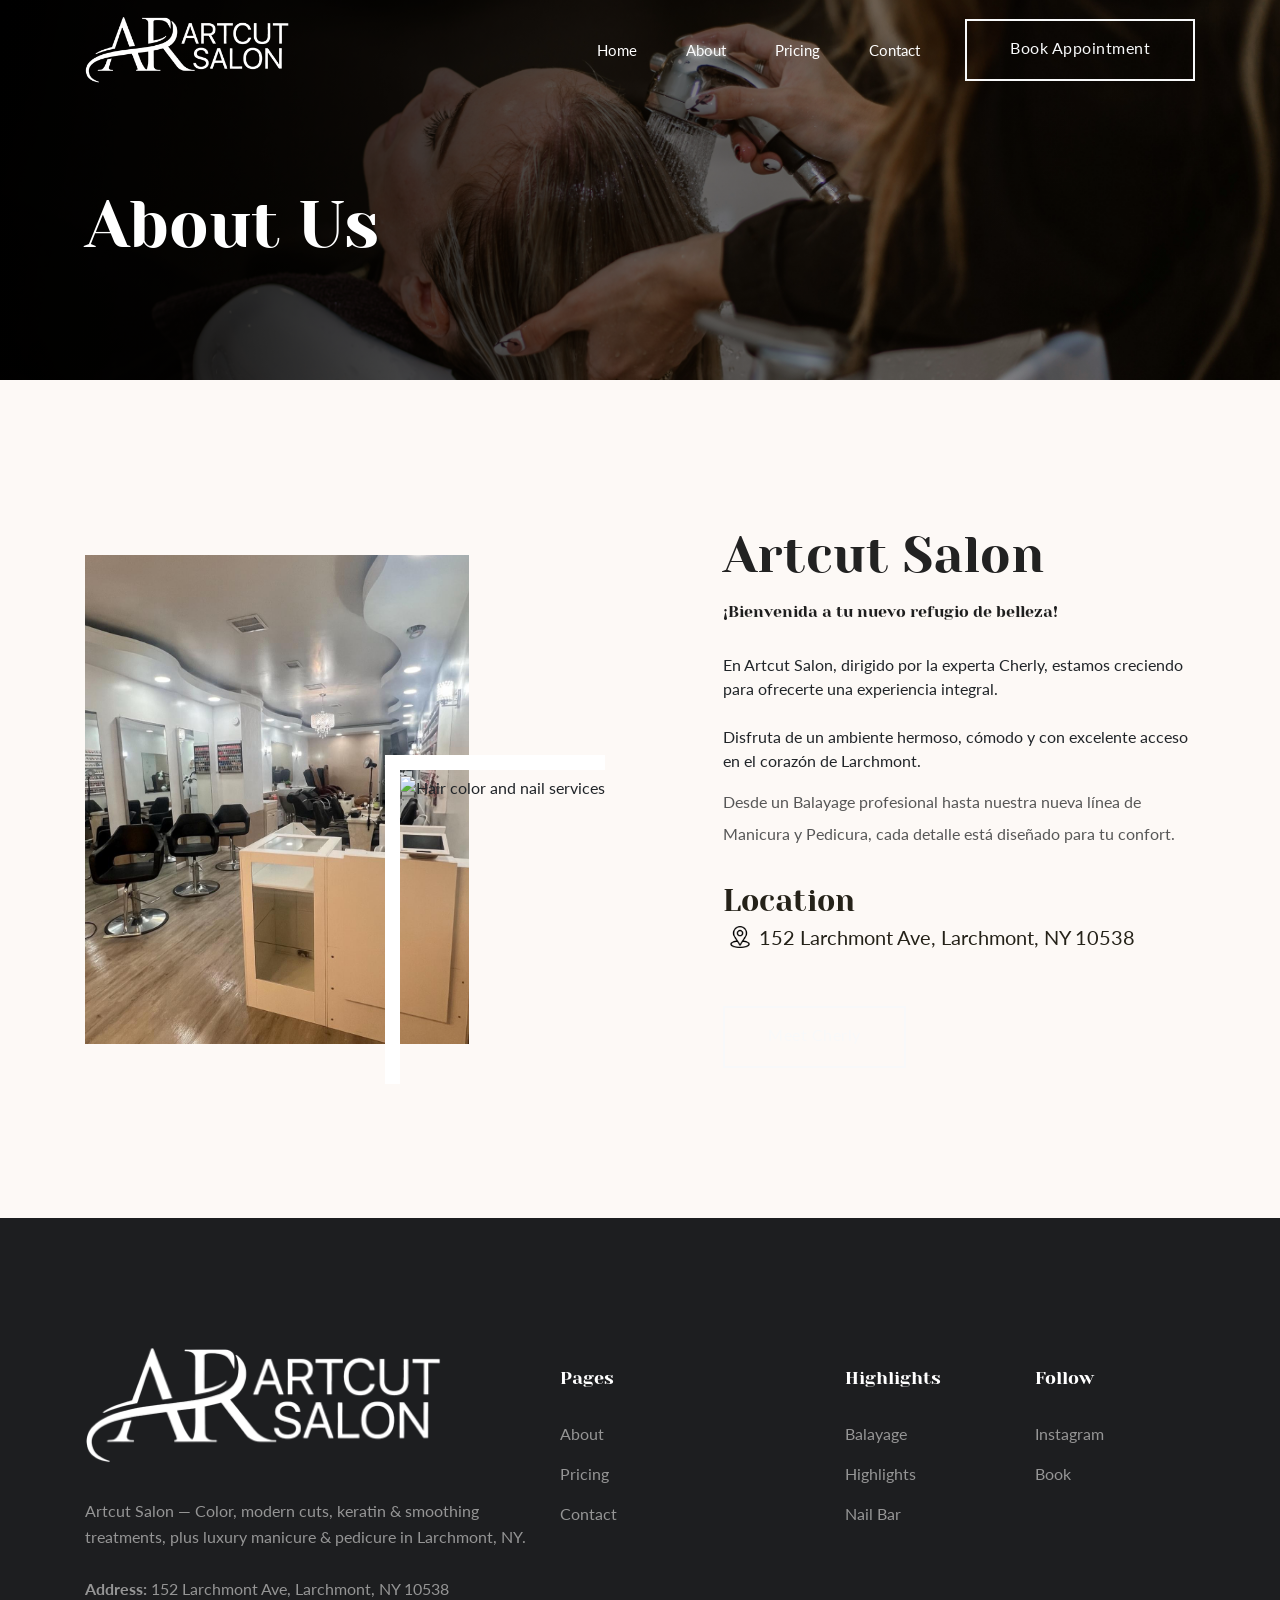
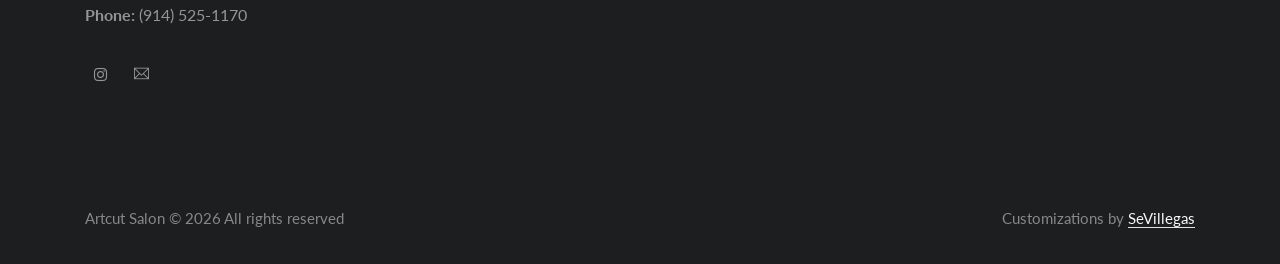
==== commit db7f6308: "final, falta email" ====
--- a/about.html
+++ b/about.html
@@ -35,7 +35,7 @@
             <p class="browserupgrade">You are using an <strong>outdated</strong> browser. Please <a href="https://browsehappy.com/">upgrade your browser</a> to improve your experience and security.</p>
         <![endif]-->
 
-    <!-- ! header-start -->
+     <!-- ! header-start -->
     <header>
         <div class="header-area ">
             <div id="sticky-header" class="main-header-area">
@@ -57,6 +57,7 @@
                                             <ul id="navigation">
                                                 <li><a href="index.html">Home</a></li>
                                                 <li><a class="active" href="about.html">About</a></li>
+                                                <li><a href="index.html#pricing">Pricing</a></li>
                                                 <li><a href="contact.html">Contact</a></li>
                                             </ul>
                                         </nav>
@@ -193,7 +194,7 @@
                         <div class="footer_widget">
                             <div class="footer_logo logo-img">
                                 <a href="index.html">
-                                    <img src="img/logo.png" alt="Artcut Salon Logo">
+                                    <img src="img/logo.png" alt="Artcut Salon Logo" >
                                 </a>
                             </div>
                             <p class="address_text">
@@ -228,7 +229,7 @@
                             </h3>
                             <ul class="links">
                                 <li><a href="about.html">About</a></li>
-                                <li><a href="#pricing">Pricing</a></li>
+                                <li><a href="index.html#pricing">Pricing</a></li>
                                 <li><a href="contact.html">Contact</a></li>
                             </ul>
                         </div>
--- a/css/style.css
+++ b/css/style.css
@@ -378,27 +378,35 @@
 
 /* line 1, ../../Arafath/CL/january 2020/238. Barber/HTML/scss/_btn.scss */
 .boxed-btn {
-  background: #fff;
-  color: #eb592d;
+  background: transparent;
+  font-size: 1em;
+  font-weight: 400;
+
+  border: 2px solid var(--gray);
+  color: var(--gray);
+
+  padding: 19px 43px 23px 43px;
+  letter-spacing: 0.5px;
+  font-family: "Lato", sans-serif;
   display: inline-block;
-  padding: 18px 44px;
-  font-family: "Lato", sans-serif;
-  font-size: 14px;
-  font-weight: 400;
-  border: 0;
-  border: 1px solid #eb592d;
-  letter-spacing: 3px;
-  text-align: center;
-  color: #eb592d !important;
-  text-transform: uppercase;
+  line-height: 1;
   cursor: pointer;
+
+  transition:
+    border-color 0.25s ease,
+    background-color 0.25s ease,
+    color 0.25s ease,
+    box-shadow 0.25s ease;
 }
 
 /* line 17, ../../Arafath/CL/january 2020/238. Barber/HTML/scss/_btn.scss */
 .boxed-btn:hover {
-  background: #eb592d;
-  color: #fff !important;
-  border: 1px solid #eb592d;
+  background: var(--dark-soft);
+  color: var(--light);  
+  box-shadow: 0 8px 20px rgba(0,0,0,0.15);
+  -webkit-backdrop-filter: blur(14px);
+  backdrop-filter: blur(10px);
+  animation: borderShift 2.2s ease infinite alternate;  
 }
 
 /* line 22, ../../Arafath/CL/january 2020/238. Barber/HTML/scss/_btn.scss */
@@ -1087,11 +1095,14 @@
 
 /* line 149, ../../Arafath/CL/january 2020/238. Barber/HTML/scss/_header.scss */
 .header-area .main-header-area .main-menu ul li a:hover {
-  color: var(--gray);    
+  color: var(--gray);
 }
 
 .header-area .main-header-area .main-menu ul li a.active {
-  color: var(--gray);    
+  color: var(--light);
+  text-shadow:
+    0 0 6px rgb(255, 255, 255),
+    0 0 10px rgb(255, 255, 255);
 }
 
 /* line 153, ../../Arafath/CL/january 2020/238. Barber/HTML/scss/_header.scss */
@@ -1402,17 +1413,17 @@
   font-family: "Lato", sans-serif;
   color: #252219;
   font-size: 20px;
-  margin-left: 6px;  
-}
-
-.location-line{
+  margin-left: 6px;
+}
+
+.location-line {
   display: flex;
   align-items: center;
-  gap: 8px;      /* espacio icono-texto */
+  gap: 8px; /* espacio icono-texto */
   margin-top: 8px;
 }
 
-.location-line img{
+.location-line img {
   width: 22px;
   height: auto;
 }
@@ -1546,7 +1557,7 @@
 /* line 19, ../../Arafath/CL/january 2020/238. Barber/HTML/scss/_prising.scss */
 .prising_area .prise_title h4 {
   font-size: 25px;
-  color: #eb592d;
+  color: var(--gray-dark);
   margin-bottom: 35px;
 }
 
@@ -1576,21 +1587,10 @@
   position: relative;
 }
 
-/* line 42, ../../Arafath/CL/january 2020/238. Barber/HTML/scss/_prising.scss */
-.prising_area .single_service .hair_style_info .prise::before {
-  position: absolute;
-  height: 1px;
-  content: "";
-  border-bottom: 1px dashed #d7d4d1;
-  bottom: 7px;
-  left: 29%;
-  right: 12%;
-}
-
 /* line 51, ../../Arafath/CL/january 2020/238. Barber/HTML/scss/_prising.scss */
 .prising_area .single_service .hair_style_info .prise span {
   font-size: 16px;
-  color: #222222;
+  color: var(--dark);
   font-family: "Yeseva One", cursive;
 }
 
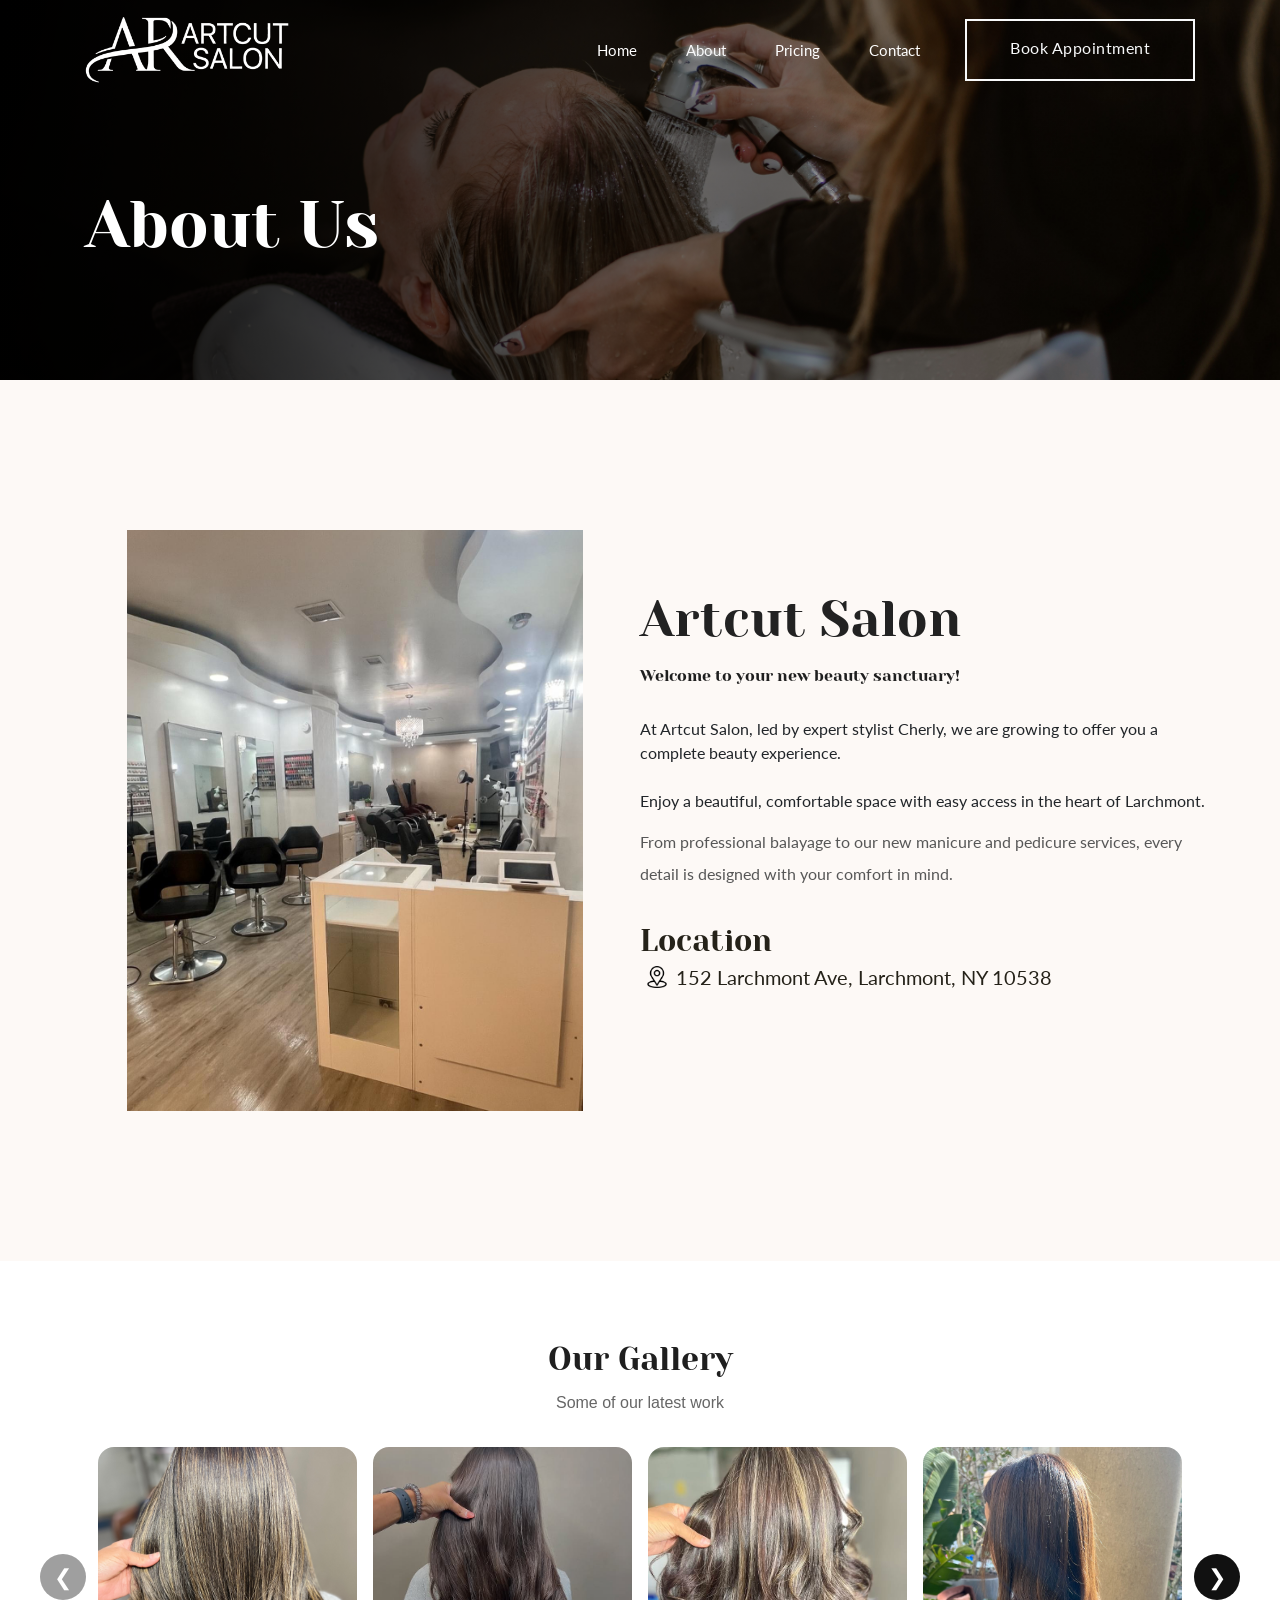
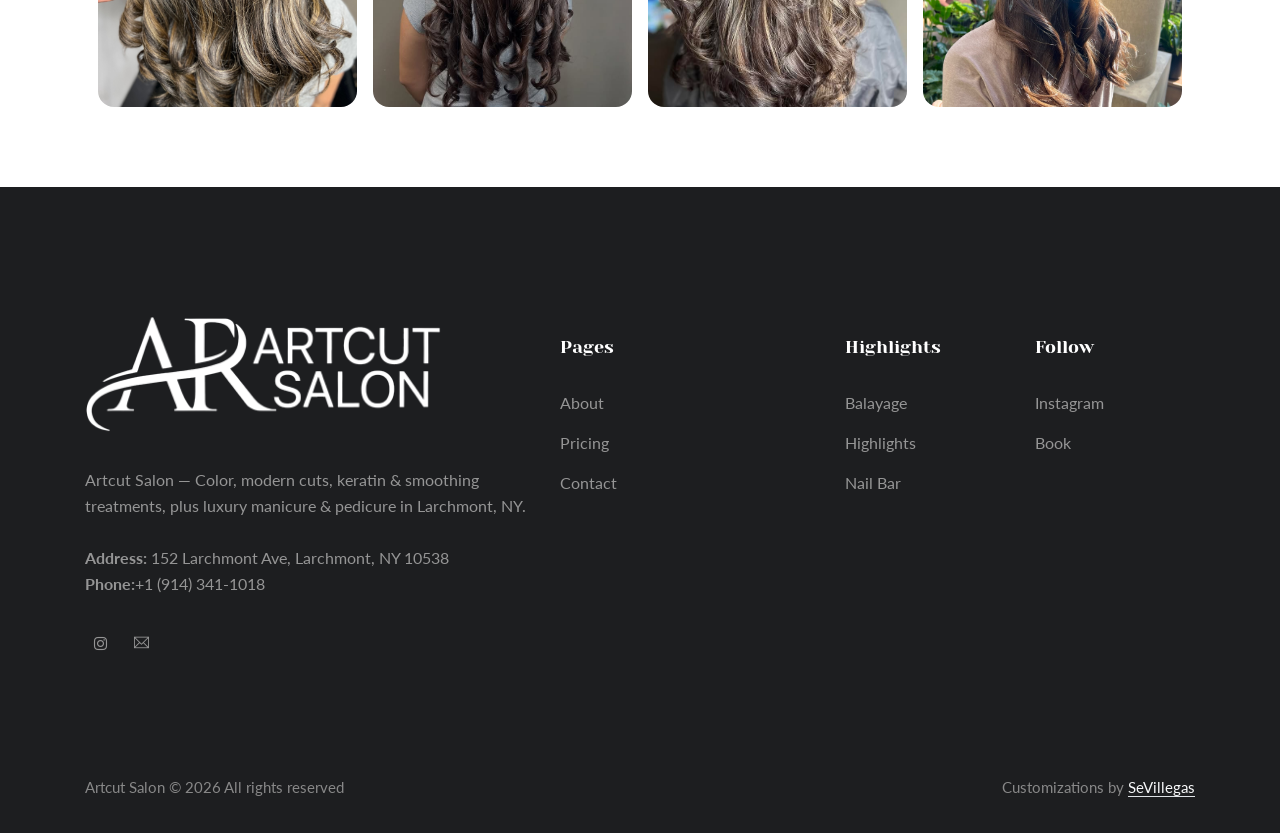
==== commit c0f0e8b7: "produ 2" ====
--- a/about.html
+++ b/about.html
@@ -4,16 +4,14 @@
 <head>
     <meta charset="utf-8">
     <meta http-equiv="x-ua-compatible" content="ie=edge">
-    <title>Barber</title>
+    <title>Artcut Salon | About Us</title>
     <meta name="description"
         content=" About Artcut Salon in Larchmont, NY. Color, balayage, modern cuts, keratin & smoothing treatments, plus luxury manicure & pedicure. Book your appointment today.">
     <meta name="keywords"
         content="Artcut Salon, Larchmont NY salon, balayage Larchmont, hair color Larchmont, keratin treatment Larchmont, manicure Larchmont, pedicure Larchmont, Westchester beauty salon">
     <meta name="viewport" content="width=device-width, initial-scale=1">
 
-    <!-- <link rel="manifest" href="site.webmanifest"> -->
-    <link rel="shortcut icon" type="image/x-icon" href="img/favicon.png">
-    <!-- Place favicon.ico in the root directory -->
+    <link rel="icon" type="image/png" sizes="32x32" href="img/favico1.png">
 
     <!-- CSS here -->
     <link rel="stylesheet" href="css/bootstrap.min.css">
@@ -35,7 +33,7 @@
             <p class="browserupgrade">You are using an <strong>outdated</strong> browser. Please <a href="https://browsehappy.com/">upgrade your browser</a> to improve your experience and security.</p>
         <![endif]-->
 
-     <!-- ! header-start -->
+    <!-- ! header-start -->
     <header>
         <div class="header-area ">
             <div id="sticky-header" class="main-header-area">
@@ -44,7 +42,6 @@
                         <div class="col-xl-3 col-lg-3">
                             <div class="logo-img">
                                 <a href="index.html">
-                                    <!-- Replace with your real logo -->
                                     <img src="img/logo.png" alt="Artcut Salon Logo">
                                 </a>
                             </div>
@@ -64,7 +61,8 @@
                                     </div>
                                     <div class="book_room">
                                         <div class="book_btn">
-                                            <a href="contact.html">Book Appointment</a>
+                                            <a href="contact.html" rel="noopener">Book
+                                                Appointment</a>
                                         </div>
                                     </div>
                                 </div>
@@ -96,28 +94,24 @@
     <div class="about_area ">
         <div class="container">
             <div class="row align-items-center">
-                <div class="col-xl-6 col-lg-6 col-md-6">
+                <div class="col-xl-6 col-lg-6 col-md-6 p-0">
                     <div class="about_thumbs">
-                        <div class="large_img_1">
-                            <!-- Replace images with real salon photos -->
+                        <div class="large_img_1 d-flex justify-content-center">
                             <img src="img/about/about_lft.png" alt="Artcut Salon - Larchmont">
                         </div>
-                        <div class="small_img_1">
-                            <img src="img/about/about_right.png" alt="Hair color and nail services">
-                        </div>
-                    </div>
-                </div>
-                <div class="col-xl-6 col-lg-6 col-md-6">
+                    </div>
+                </div>
+                <div class="col-xl-6 col-lg-6 col-md-6 p-0 align-items-center">
                     <div class="about_info">
                         <div class="section_title mb-20px">
                             <h3>Artcut Salon</h3>
                             <p>
-                            <h5>¡Bienvenida a tu nuevo refugio de belleza!</h5><br>En Artcut Salon, dirigido por la
-                            experta
-                            Cherly, estamos creciendo para ofrecerte una experiencia integral.<br><br>Disfruta de un
-                            ambiente hermoso, cómodo y con excelente acceso en el corazón de Larchmont.</p>
-                            <p>Desde un Balayage profesional hasta nuestra nueva línea de Manicura y Pedicura, cada
-                                detalle está diseñado para tu confort.</p>
+                            <h5>Welcome to your new beauty sanctuary!</h5><br>
+                            At Artcut Salon, led by expert stylist Cherly, we are growing to offer you a complete beauty
+                            experience.<br><br>
+                            Enjoy a beautiful, comfortable space with easy access in the heart of Larchmont.</p>
+                            <p>From professional balayage to our new manicure and pedicure services, every detail is
+                                designed with your comfort in mind.</p>
                         </div>
                         <p class="opening_hour">
                             Location
@@ -126,7 +120,6 @@
                                 152 Larchmont Ave, Larchmont, NY 10538
                             </span>
                         </p>
-                        <a href="about.html" class="boxed-btn3">Meet Cherly</a>
                     </div>
                 </div>
             </div>
@@ -134,56 +127,89 @@
     </div>
     <!-- ! about_area_end -->
 
-    <!-- ! team_area_start  
-    <div class="team_area">
-        <div class="container">
-            <div class="row justify-content-center">
-                <div class="col-lg-6 col-md-10">
-                    <div class="section_title text-center mb-55">
-                        <h3>Barber</h3>
-                        <p>Lorem ipsum dolor sit amet, consectetur adipisicing elit, sed do eiusmod tempor incididunt ut
-                            labore et dolore</p>
-                    </div>
-                </div>
-            </div>
-            <div class="row justify-content-center">
-                <div class="col-lg-4 col-md-6">
-                    <div class="single_team_member">
-                        <div class="team_thumb">
-                            <img src="img/team/1.png" alt="">
-                        </div>
-                        <div class="member_info text-center">
-                            <h3>Jhon Smith</h3>
-                            <p>Junior Barber</p>
-                        </div>
-                    </div>
-                </div>
-                <div class="col-lg-4 col-md-6">
-                    <div class="single_team_member">
-                        <div class="team_thumb">
-                            <img src="img/team/2.png" alt="">
-                        </div>
-                        <div class="member_info text-center">
-                            <h3>Jems Smith</h3>
-                            <p>Junior Barber</p>
-                        </div>
-                    </div>
-                </div>
-                <div class="col-lg-4 col-md-6">
-                    <div class="single_team_member">
-                        <div class="team_thumb">
-                            <img src="img/team/3.png" alt="">
-                        </div>
-                        <div class="member_info text-center">
-                            <h3>Thomas J Watson</h3>
-                            <p>Junior Barber</p>
-                        </div>
-                    </div>
-                </div>
-            </div>
+    <!-- ! galeria_start -->
+    <section class="instagram-gallery-section">
+        <div class="gallery-header">
+            <h2>Our Gallery</h2>
+            <p>Some of our latest work</p>
+        </div>
+
+        <div class="gallery-carousel-wrapper">
+            <button class="gallery-nav prev" id="galleryPrev" aria-label="Previous images">
+                &#10094;
+            </button>
+
+            <div class="gallery-carousel" id="galleryCarousel">
+                <div class="gallery-track" id="galleryTrack">
+                    <div class="gallery-item">
+                        <img src="img/about/1.jpeg" alt="Gallery image 1" data-index="0">
+                    </div>
+                    <div class="gallery-item">
+                        <img src="img/about/2.jpeg" alt="Gallery image 2" data-index="1">
+                    </div>
+                    <div class="gallery-item">
+                        <img src="img/about/3.jpeg" alt="Gallery image 3" data-index="2">
+                    </div>
+                    <div class="gallery-item">
+                        <img src="img/about/4.jpg" alt="Gallery image 4" data-index="3">
+                    </div>
+                    <div class="gallery-item">
+                        <img src="img/about/5.jpg" alt="Gallery image 5" data-index="4">
+                    </div>
+                    <div class="gallery-item">
+                        <img src="img/about/6.jpg" alt="Gallery image 6" data-index="5">
+                    </div>
+                    <div class="gallery-item">
+                        <img src="img/about/7.jpg" alt="Gallery image 7" data-index="6">
+                    </div>
+                    <div class="gallery-item">
+                        <img src="img/about/8.jpg" alt="Gallery image 8" data-index="7">
+                    </div>
+                    <div class="gallery-item">
+                        <img src="img/about/9.jpg" alt="Gallery image 9" data-index="8">
+                    </div>
+                    <div class="gallery-item">
+                        <img src="img/about/10.jpg" alt="Gallery image 10" data-index="9">
+                    </div>
+                    <div class="gallery-item">
+                        <img src="img/about/11.jpg" alt="Gallery image 11" data-index="10">
+                    </div>
+                    <div class="gallery-item">
+                        <img src="img/about/12.jpg" alt="Gallery image 12" data-index="11">
+                    </div>
+                    <div class="gallery-item">
+                        <img src="img/about/13.jpg" alt="Gallery image 13" data-index="12">
+                    </div>
+                </div>
+            </div>
+
+            <button class="gallery-nav next" id="galleryNext" aria-label="Next images">
+                &#10095;
+            </button>
+        </div>
+    </section>
+
+    <!-- Lightbox -->
+    <div class="lightbox" id="lightbox">
+        <div class="lightbox-backdrop" id="lightboxBackdrop"></div>
+
+        <div class="lightbox-content">
+            <button class="lightbox-close" id="lightboxClose" aria-label="Close gallery">
+                &times;
+            </button>
+
+            <button class="lightbox-arrow lightbox-prev" id="lightboxPrev" aria-label="Previous image">
+                &#10094;
+            </button>
+
+            <img id="lightboxImage" src="" alt="Expanded gallery image">
+
+            <button class="lightbox-arrow lightbox-next" id="lightboxNext" aria-label="Next image">
+                &#10095;
+            </button>
         </div>
     </div>
-    team_area_end  -->
+    <!-- ! galeria_end -->
 
     <!-- ! footer_start  -->
     <footer class="footer">
@@ -194,7 +220,7 @@
                         <div class="footer_widget">
                             <div class="footer_logo logo-img">
                                 <a href="index.html">
-                                    <img src="img/logo.png" alt="Artcut Salon Logo" >
+                                    <img src="img/logo.png" alt="Artcut Salon Logo">
                                 </a>
                             </div>
                             <p class="address_text">
@@ -202,7 +228,7 @@
                                 & pedicure in Larchmont, NY.
                                 <br><br>
                                 <strong>Address:</strong> 152 Larchmont Ave, Larchmont, NY 10538<br>
-                                <strong>Phone:</strong> (914) 525-1170
+                                <strong>Phone:</strong>+1 (914) 341-1018
                             </p>
                             <div class="socail_links">
                                 <ul>
--- a/css/style.css
+++ b/css/style.css
@@ -1379,25 +1379,6 @@
   color: #575757;
 }
 
-/* line 22, ../../Arafath/CL/january 2020/238. Barber/HTML/scss/_about.scss */
-.about_area .about_info {
-  padding-left: 68px;
-}
-
-@media (max-width: 767px) {
-  /* line 22, ../../Arafath/CL/january 2020/238. Barber/HTML/scss/_about.scss */
-  .about_area .about_info {
-    padding-left: 0;
-  }
-}
-
-@media (min-width: 768px) and (max-width: 991px) {
-  /* line 22, ../../Arafath/CL/january 2020/238. Barber/HTML/scss/_about.scss */
-  .about_area .about_info {
-    padding-left: 0;
-  }
-}
-
 /* line 30, ../../Arafath/CL/january 2020/238. Barber/HTML/scss/_about.scss */
 .about_area .about_info .opening_hour {
   font-family: "Yeseva One", cursive;
@@ -1466,33 +1447,7 @@
 
 /* line 60, ../../Arafath/CL/january 2020/238. Barber/HTML/scss/_about.scss */
 .about_area .about_thumbs img {
-  width: 100%;
-}
-
-/* line 63, ../../Arafath/CL/january 2020/238. Barber/HTML/scss/_about.scss */
-.about_area .about_thumbs .large_img_1 {
-  padding-right: 156px;
-}
-
-@media (max-width: 767px) {
-  /* line 63, ../../Arafath/CL/january 2020/238. Barber/HTML/scss/_about.scss */
-  .about_area .about_thumbs .large_img_1 {
-    padding-right: 40px;
-  }
-}
-
-@media (min-width: 768px) and (max-width: 991px) {
-  /* line 63, ../../Arafath/CL/january 2020/238. Barber/HTML/scss/_about.scss */
-  .about_area .about_thumbs .large_img_1 {
-    padding-right: 0px;
-  }
-}
-
-@media (min-width: 992px) and (max-width: 1200px) {
-  /* line 63, ../../Arafath/CL/january 2020/238. Barber/HTML/scss/_about.scss */
-  .about_area .about_thumbs .large_img_1 {
-    padding-right: 100px;
-  }
+  width: 80%;
 }
 
 /* line 75, ../../Arafath/CL/january 2020/238. Barber/HTML/scss/_about.scss */
@@ -6260,3 +6215,196 @@
 }
 
 /*# sourceMappingURL=style.css.map */
+
+/* !! CARROUSEL ABOUT */
+.instagram-gallery-section {
+  padding: 80px 20px;
+  background: #fff;
+}
+
+.gallery-header {
+  text-align: center;
+  margin-bottom: 30px;
+}
+
+.gallery-header h2 {
+  font-size: 2rem;
+  margin-bottom: 10px;
+}
+
+.gallery-header p {
+  font-size: 1rem;
+  color: #666;
+}
+
+.gallery-carousel-wrapper {
+  position: relative;
+  max-width: 1200px;
+  margin: 0 auto;
+  display: flex;
+  align-items: center;
+  gap: 12px;
+}
+
+.gallery-carousel {
+  overflow: hidden;
+  width: 100%;
+}
+
+.gallery-track {
+  display: flex;
+  gap: 16px;
+  will-change: transform;
+}
+
+.gallery-item {
+  border-radius: 16px;
+  overflow: hidden;
+  cursor: pointer;
+  flex: 0 0 auto;
+}
+
+.gallery-item img {
+  width: 100%;
+  height: 260px;
+  object-fit: cover;
+  display: block;
+  transition: transform 0.3s ease, filter 0.3s ease;
+  user-select: none;
+  -webkit-user-drag: none;
+}
+
+.gallery-item:hover img {
+  transform: scale(1.05);
+  filter: brightness(0.92);
+}
+
+.gallery-nav {
+  width: 46px;
+  height: 46px;
+  border: none;
+  border-radius: 50%;
+  background: #111;
+  color: #fff;
+  font-size: 1.4rem;
+  cursor: pointer;
+  flex-shrink: 0;
+  transition: opacity 0.25s ease, transform 0.25s ease;
+  z-index: 2;
+}
+
+.gallery-nav:hover {
+  opacity: 0.9;
+  transform: scale(1.05);
+}
+
+/* Lightbox */
+.lightbox {
+  position: fixed;
+  inset: 0;
+  display: none;
+  z-index: 9999;
+}
+
+.lightbox.active {
+  display: block;
+}
+
+.lightbox-backdrop {
+  position: absolute;
+  inset: 0;
+  background: rgba(0, 0, 0, 0.88);
+}
+
+.lightbox-content {
+  position: relative;
+  z-index: 2;
+  width: 100%;
+  height: 100%;
+  display: flex;
+  align-items: center;
+  justify-content: center;
+  padding: 40px 80px;
+  box-sizing: border-box;
+}
+
+.lightbox-content img {
+  max-width: 90%;
+  max-height: 85vh;
+  border-radius: 14px;
+  box-shadow: 0 10px 35px rgba(0, 0, 0, 0.35);
+}
+
+.lightbox-close {
+  position: absolute;
+  top: 25px;
+  right: 30px;
+  width: 46px;
+  height: 46px;
+  border: none;
+  border-radius: 50%;
+  background: #fff;
+  color: #111;
+  font-size: 2rem;
+  line-height: 1;
+  cursor: pointer;
+}
+
+.lightbox-arrow {
+  position: absolute;
+  top: 50%;
+  transform: translateY(-50%);
+  width: 52px;
+  height: 52px;
+  border: none;
+  border-radius: 50%;
+  background: rgba(255,255,255,0.95);
+  color: #111;
+  font-size: 1.7rem;
+  cursor: pointer;
+}
+
+.lightbox-prev {
+  left: 20px;
+}
+
+.lightbox-next {
+  right: 20px;
+}
+
+@media (max-width: 992px) {
+  .gallery-item img {
+    height: 220px;
+  }
+}
+
+@media (max-width: 768px) {
+  .lightbox-content {
+    padding: 30px 20px;
+  }
+
+  .lightbox-content img {
+    max-width: 100%;
+  }
+
+  .lightbox-arrow {
+    width: 44px;
+    height: 44px;
+    font-size: 1.4rem;
+  }
+
+  .gallery-item img {
+    height: 200px;
+  }
+}
+
+@media (max-width: 480px) {
+  .gallery-nav {
+    width: 40px;
+    height: 40px;
+  }
+
+  .gallery-item img {
+    height: 240px;
+  }
+}
